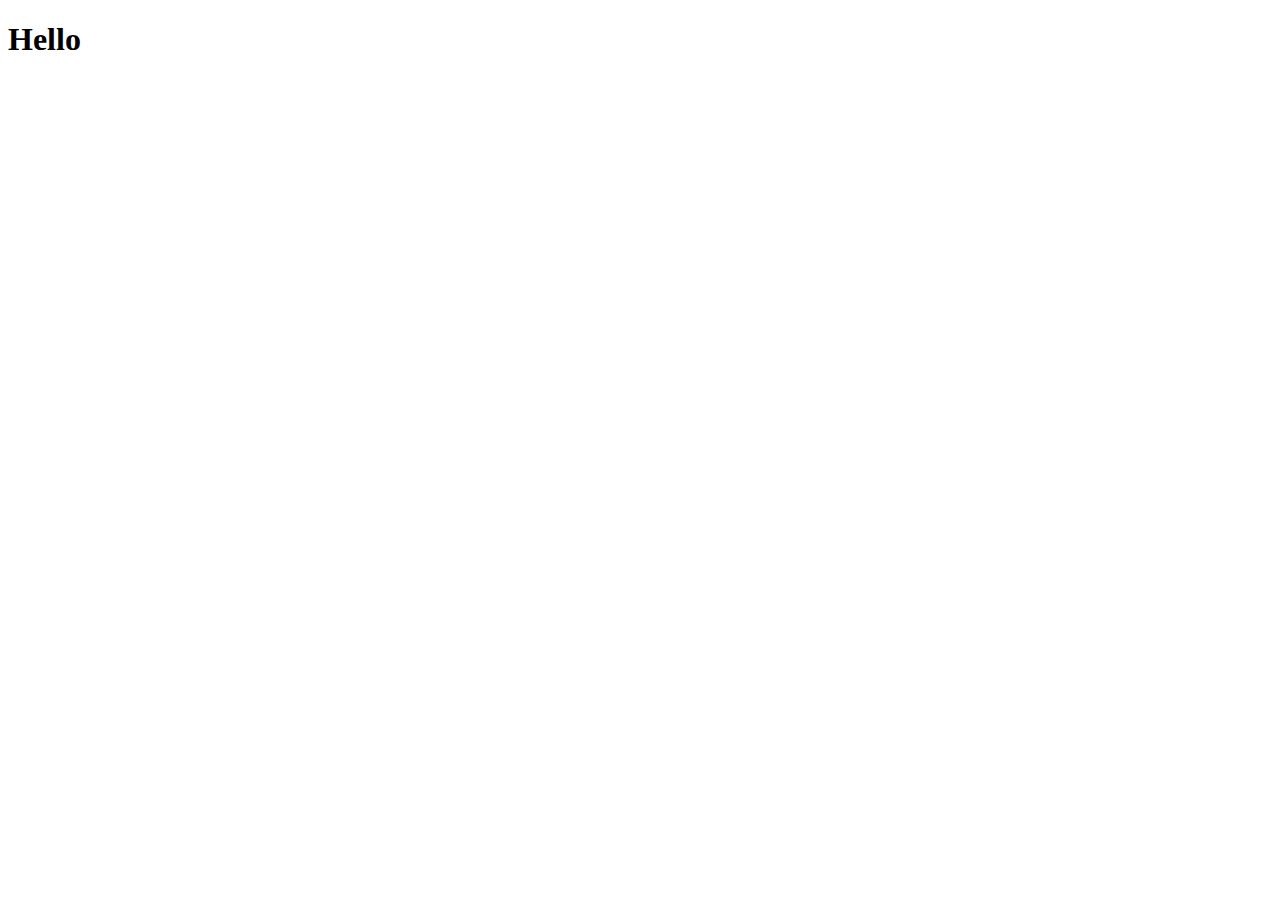
==== index.html @ 33c82769 "Update title" ====
<!DOCTYPE html>
<html lang="en">
<head>
    <meta charset="UTF-8">
    <meta http-equiv="X-UA-Compatible" content="IE=edge">
    <meta name="viewport" content="width=device-width, initial-scale=1.0">
    <title>My website</title>
</head>
<body>
    <h1>Hello</h1>
</body>
</html>
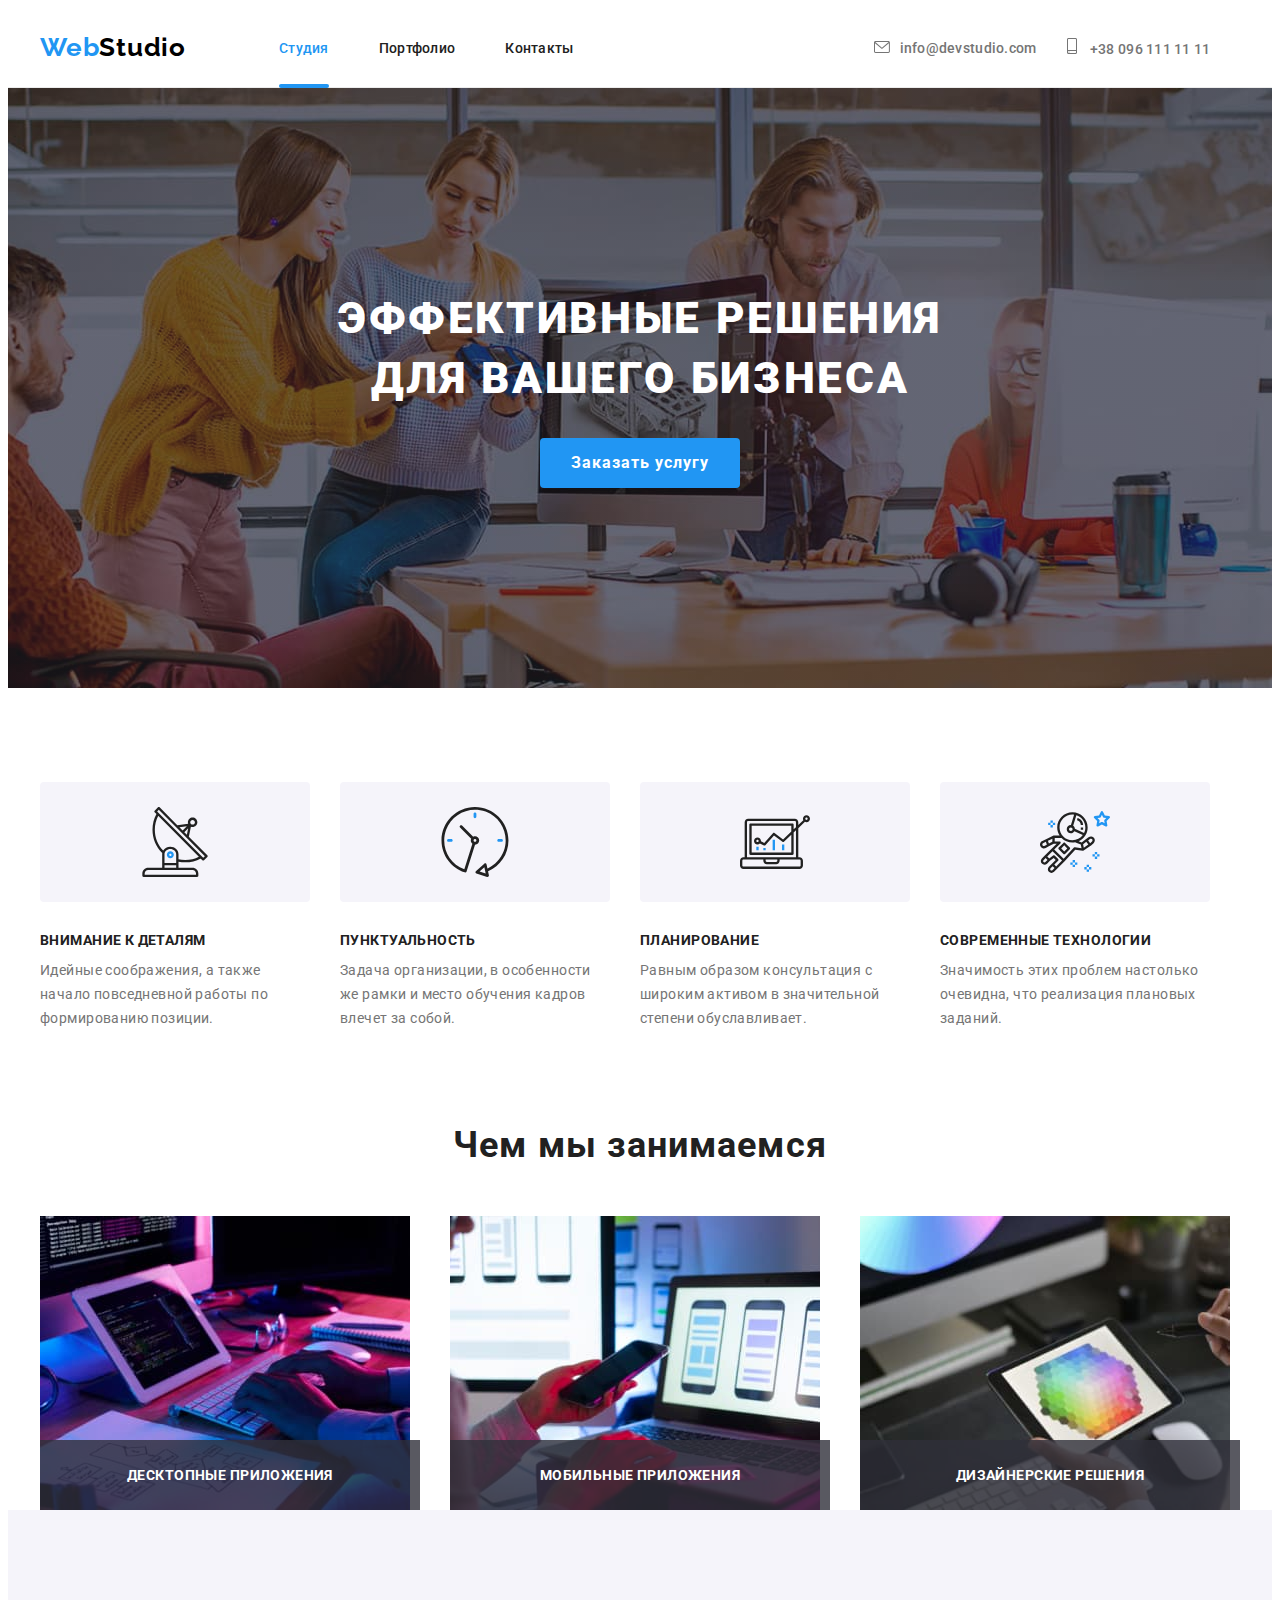
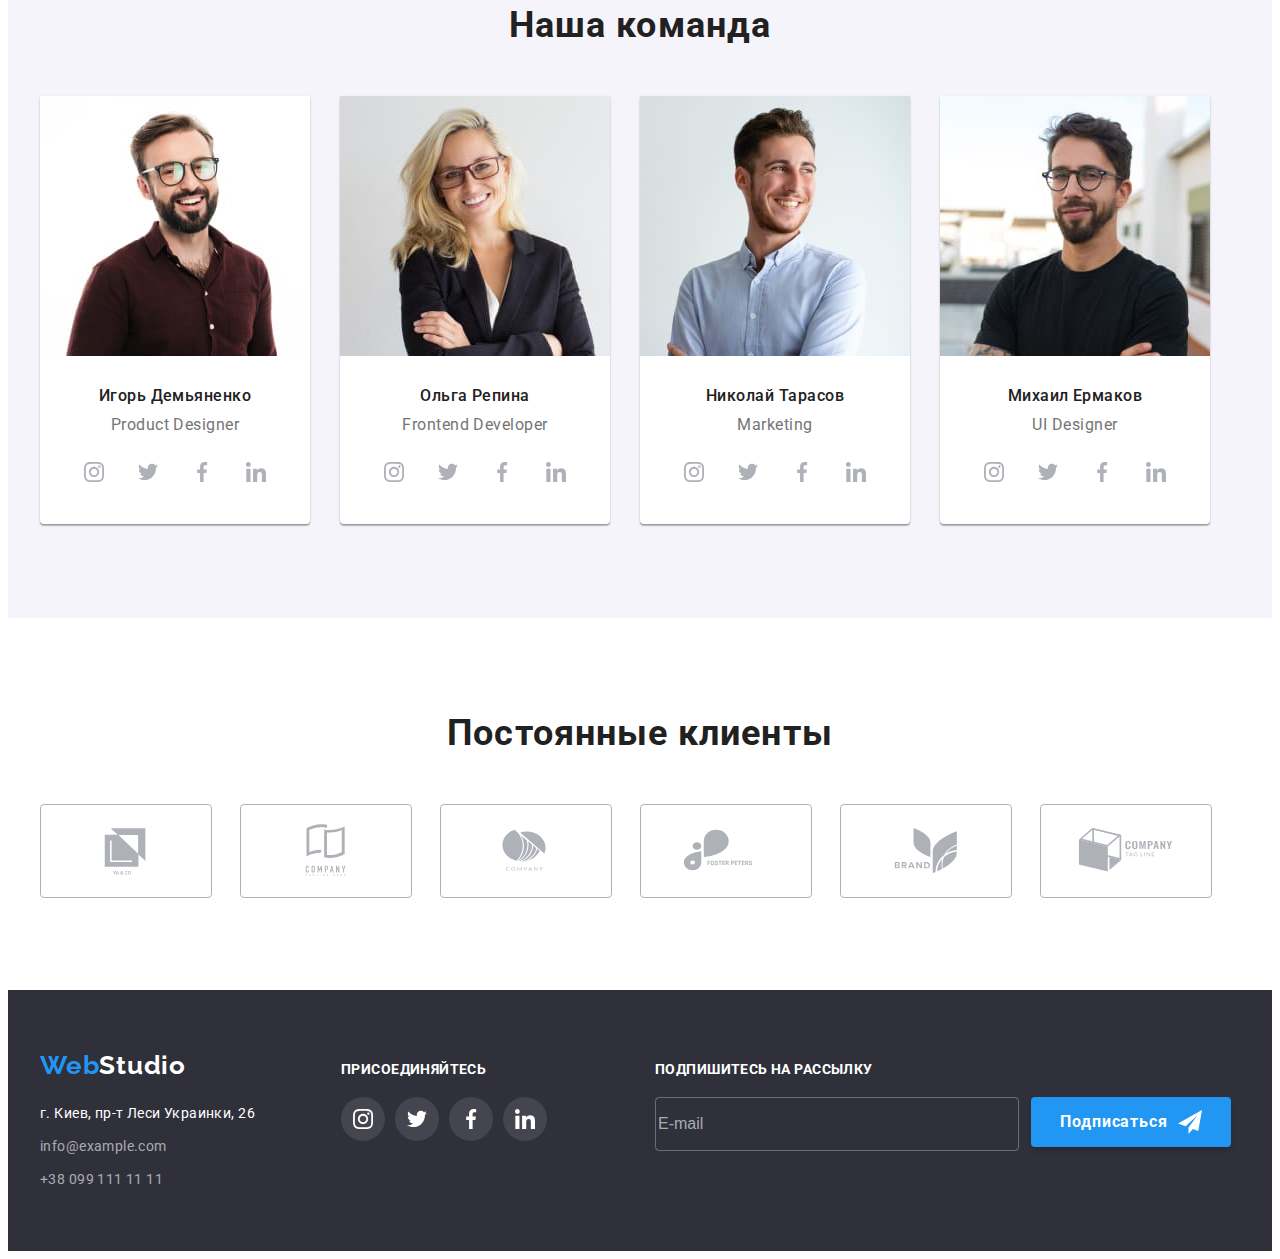
==== commit 86edeae6: "add" ====
--- a/index.html
+++ b/index.html
@@ -1,12 +1,783 @@
 <!DOCTYPE html>
-<html lang="en">
-<head>
-    <meta charset="UTF-8">
-    <meta http-equiv="X-UA-Compatible" content="IE=edge">
-    <meta name="viewport" content="width=device-width, initial-scale=1.0">
-    <title>My website</title>
-</head>
-<body>
-    <h1>Hello</h1>
-</body>
-</html>+<html lang="ru">
+  <head>
+    <meta charset="UTF-8" />
+    <meta http-equiv="X-UA-Compatible" content="IE=edge" />
+    <meta name="viewport" content="width=device-width, initial-scale=1.0" />
+    <title>WebStudio</title>
+    <link
+      rel="stylesheet"
+      href="https://cdnjs.cloudflare.com/ajax/libs/modern-normalize/1.1.0/modern-normalize.min.css"
+      integrity="sha512-wpPYUAdjBVSE4KJnH1VR1HeZfpl1ub8YT/NKx4PuQ5NmX2tKuGu6U/JRp5y+Y8XG2tV+wKQpNHVUX03MfMFn9Q=="
+      crossorigin="anonymous"
+      referrerpolicy="no-referrer"
+    />
+    <link rel="preconnect" href="https://fonts.googleapis.com" />
+    <link rel="preconnect" href="https://fonts.gstatic.com" crossorigin />
+    <link
+      href="https://fonts.googleapis.com/css2?family=Raleway:wght@700&family=Roboto:wght@400;500;700;900&display=swap"
+      rel="stylesheet"
+    />
+
+    <!-- <link rel="stylesheet" href="./css/styles.css" /> -->
+    <link rel="stylesheet" href="./css/main.min.css" />
+  </head>
+  <body>
+    <header class="header">
+      <div class="container container__header">
+        <a href="./index.html" class="logo" lang="en"
+          >Web<span class="logo__dark">Studio</span></a
+        >
+
+        <nav>
+          <ul class="site-nav">
+            <li class="site-nav__item">
+              <a
+                href="./index.html"
+                class="site-nav__link site-nav__link--current"
+                >Студия</a
+              >
+            </li>
+            <li class="site-nav__item">
+              <a href="./portfolio.html" class="site-nav__link">Портфолио</a>
+            </li>
+            <li class="site-nav__item">
+              <a href="" class="site-nav__link">Контакты</a>
+            </li>
+          </ul>
+        </nav>
+        <ul class="connect">
+          <li class="connect__item">
+            <a href="mailto:info@devstudio.com" class="connect__link">
+              <svg class="connect__icon connect__icon--env">
+                <use href="./images/symbol-defs.svg#envelope"></use></svg
+              >info@devstudio.com</a
+            >
+          </li>
+          <li class="connect__item">
+            <a href="tel:+380961111111" class="connect__link">
+              <svg class="connect__icon connect__icon--smart">
+                <use href="./images/symbol-defs.svg#smartphone"></use>
+              </svg>
+              +38 096 111 11 11
+            </a>
+          </li>
+        </ul>
+
+        <button type="button" class="menu-open-btn">
+          <svg
+            class="menu-btn__icon"
+            width="40"
+            height="40"
+            aria-label="Включеник мобильного меню"
+          >
+            <use
+              class="menu-btn__icon--menu"
+              href="./images/symbol-defs.svg#menu_40px"
+            ></use>
+          </svg>
+        </button>
+      </div>
+
+      <div class="mob-menu is-hidden">
+        <div class="container mob-menu-container">
+          <div class="mob-menu-top">
+            <button type="button" class="menu-close-btn">
+              <svg
+                class="menu-btn__icon"
+                width="40"
+                height="40"
+                aria-label="Выключение мобильного меню"
+              >
+                <use
+                  class="menu-btn__icon--close"
+                  href="./images/symbol-defs.svg#close_40px"
+                ></use>
+              </svg>
+            </button>
+            <ul class="mob-menu-list list">
+              <li class="mob-menu__item">
+                <a
+                  href="./index.html"
+                  class="mob-menu__link mob-menu__link--current"
+                  >Студия</a
+                >
+              </li>
+              <li class="mob-menu__item">
+                <a href="./portfolio.html" class="mob-menu__link">Портфолио</a>
+              </li>
+              <li class="mob-menu__item">
+                <a href="" class="mob-menu__link">Контакты</a>
+              </li>
+            </ul>
+          </div>
+          <div class="mob-menu-bottom">
+            <ul class="mob-contact">
+              <li class="mob-contact__item">
+                <a href="tel:+380961111111" class="mob-contact__tel"
+                  >+38 096 111 11 11
+                </a>
+              </li>
+              <li class="mob-contact__item">
+                <a href="mailto:info@devstudio.com" class="mob-contact__mail">
+                  info@devstudio.com
+                </a>
+              </li>
+            </ul>
+            <ul class="mob-soc">
+              <li class="mob-soc__item">
+                <a href="" class="mob-soc__link"> Instagram </a>
+              </li>
+              <li class="mob-soc__item">
+                <a href="" class="mob-soc__link"> Twitter </a>
+              </li>
+              <li class="mob-soc__item">
+                <a href="" class="mob-soc__link"> Facebook </a>
+              </li>
+              <li class="mob-soc__item">
+                <a href="" class="mob-soc__link"> LinkedIn </a>
+              </li>
+            </ul>
+          </div>
+        </div>
+      </div>
+    </header>
+    <main>
+      <section class="hero">
+        <div class="container">
+          <h1 class="hero__title">Эффективные решения для вашего бизнеса</h1>
+          <button type="button" class="btn btn__hero" data-modal-open>
+            Заказать услугу
+          </button>
+        </div>
+      </section>
+      <!-- advantage -->
+      <section class="section">
+        <div class="container">
+          <h2 class="section-title visually-hidden">Наши преимущества</h2>
+          <ul class="advantage-list">
+            <li class="advantage-list__item">
+              <div class="advantage-list__box">
+                <svg class="advantage-list__icon" width="70" height="70">
+                  <use xlink:href="./images/symbol-defs.svg#antenna"></use>
+                </svg>
+              </div>
+              <h3 class="advantage-list__title">Внимание к деталям</h3>
+              <p class="advantage-list__text">
+                Идейные соображения, а также начало повседневной работы по
+                формированию позиции.
+              </p>
+            </li>
+            <li class="advantage-list__item icon-clock">
+              <div class="advantage-list__box">
+                <svg class="advantage-list__icon" width="70" height="70">
+                  <use xlink:href="./images/symbol-defs.svg#clock"></use>
+                </svg>
+              </div>
+              <h3 class="advantage-list__title">Пунктуальность</h3>
+              <p class="advantage-list__text">
+                Задача организации, в особенности же рамки и место обучения
+                кадров влечет за собой.
+              </p>
+            </li>
+            <li class="advantage-list__item icon-diagram">
+              <div class="advantage-list__box">
+                <svg class="advantage-list__icon" width="70" height="70">
+                  <use xlink:href="./images/symbol-defs.svg#diagram"></use>
+                </svg>
+              </div>
+              <h3 class="advantage-list__title">Планирование</h3>
+              <p class="advantage-list__text">
+                Равным образом консультация с широким активом в значительной
+                степени обуславливает.
+              </p>
+            </li>
+            <li class="advantage-list__item icon-astronaut">
+              <div class="advantage-list__box">
+                <svg class="advantage-list__icon" width="70" height="70">
+                  <use xlink:href="./images/symbol-defs.svg#astronaut"></use>
+                </svg>
+              </div>
+              <h3 class="advantage-list__title">Современные технологии</h3>
+              <p class="advantage-list__text">
+                Значимость этих проблем настолько очевидна, что реализация
+                плановых заданий.
+              </p>
+            </li>
+          </ul>
+        </div>
+      </section>
+      <!-- development -->
+      <section class="section section--no-padding">
+        <div class="container">
+          <h2 class="section-title">Чем мы занимаемся</h2>
+          <ul class="development-list">
+            <li class="development-list__item">
+              <picture>
+                <source
+                  srcset="./images/box_1.jpg 1x, ./images/box_1_2x.jpg 2x"
+                  media="(min-width: 1200px)"
+                />
+
+                <img src="./images/box_1.jpg" alt="Разработки для планшета" />
+              </picture>
+
+              <div class="development__box">
+                <p class="development__text">Десктопные приложения</p>
+              </div>
+            </li>
+            <li class="development-list__item">
+              <div class="dev-item-container">
+                <picture>
+                  <source
+                    srcset="./images/box_2.jpg 1x, ./images/box_2_2x.jpg 2x"
+                    media="(min-width: 1200px)"
+                  />
+
+                  <img
+                    src="./images/box_2.jpg"
+                    alt="Разработки для мобильного телефона"
+                  />
+                </picture>
+
+                <div class="development__box">
+                  <p class="development__text">Мобильные приложения</p>
+                </div>
+              </div>
+            </li>
+            <li class="development-list__item">
+              <div class="dev-item-container">
+                <picture>
+                  <source
+                    srcset="./images/box_3.jpg 1x, ./images/box_3_2x.jpg 2x"
+                    media="(min-width: 1200px)"
+                  />
+
+                  <img src="./images/box_3.jpg" alt="Настройка гаджетов" />
+                </picture>
+
+                <div class="development__box">
+                  <p class="development__text">Дизайнерские решения</p>
+                </div>
+              </div>
+            </li>
+          </ul>
+        </div>
+      </section>
+      <!-- team -->
+      <section class="section section--other-background">
+        <div class="container">
+          <h2 class="section-title">Наша команда</h2>
+          <ul class="team">
+            <li class="team__item">
+              <picture>
+                <source
+                  srcset="
+                    ./images/img_demianenko_270_260.jpg    1x,
+                    ./images/img_demianenko_270_260_2x.jpg 2x
+                  "
+                  media="(min-width: 1200px)"
+                />
+                <source
+                  srcset="
+                    ./images/img_demianenko_354_374.jpg    1x,
+                    ./images/img_demianenko_354_374_2x.jpg 2x
+                  "
+                  media="(min-width: 768px)"
+                />
+                <source
+                  srcset="
+                    ./images/img_demianenko_450_460.jpg    1x,
+                    ./images/img_demianenko_450_460_2x.jpg 2x
+                  "
+                  media="(min-width: 320px)"
+                />
+                <img
+                  srcset="
+                    ./images/img_demianenko_450_460.jpg 450w,
+                    ./images/img_demianenko_354_374.jpg 354w,
+                    ./images/img_demianenko_270_260.jpg 270w
+                  "
+                  src="./images/img_demianenko_450_460.jpg"
+                  alt="Фото Игоря Демьяненко"
+                  sizes="(min-width: 1200px) 25vw, (min-width: 768px) 50vw, 100vw"
+                />
+              </picture>
+
+              <div class="team__card">
+                <h3 class="team__title">Игорь Демьяненко</h3>
+                <p class="team__text" lang="en">Product Designer</p>
+                <ul class="social">
+                  <li class="social__item">
+                    <a href="" class="social__link">
+                      <svg class="social__icon" width="20" height="20">
+                        <use href="./images/symbol-defs.svg#instagram"></use>
+                      </svg>
+                    </a>
+                  </li>
+                  <li class="social__item">
+                    <a href="" class="social__link">
+                      <svg class="social__icon" width="20" height="20">
+                        <use href="./images/symbol-defs.svg#twitter"></use>
+                      </svg>
+                    </a>
+                  </li>
+                  <li class="social__item">
+                    <a href="" class="social__link">
+                      <svg class="social__icon" width="20" height="20">
+                        <use href="./images/symbol-defs.svg#facebook"></use>
+                      </svg>
+                    </a>
+                  </li>
+                  <li class="social__item">
+                    <a href="" class="social__link">
+                      <svg class="social__icon" width="20" height="20">
+                        <use href="./images/symbol-defs.svg#linkedin"></use>
+                      </svg>
+                    </a>
+                  </li>
+                </ul>
+              </div>
+            </li>
+            <li class="team__item">
+              <picture>
+                <source
+                  srcset="
+                    ./images/img_repina_270_260.jpg    1x,
+                    ./images/img_repina_270_260_2x.jpg 2x
+                  "
+                  media="(min-width: 1200px)"
+                />
+                <source
+                  srcset="
+                    ./images/img_repina_354_374.jpg    1x,
+                    ./images/img_repina_354_374_2x.jpg 2x
+                  "
+                  media="(min-width: 768px)"
+                />
+                <source
+                  srcset="
+                    ./images/img_repina_450_460.jpg    1x,
+                    ./images/img_repina_450_460_2x.jpg 2x
+                  "
+                  media="(min-width: 320px)"
+                />
+                <img
+                  srcset="
+                    ./images/img_repina_450_460.jpg 450w,
+                    ./images/img_repina_354_374.jpg 354w,
+                    ./images/img_repina_270_260.jpg 270w
+                  "
+                  src="./images/img_repina_450_460.jpg"
+                  alt="Фото Ольги Репиной"
+                  sizes="(min-width: 1200px) 25vw, (min-width: 768px) 50vw, 100vw"
+                />
+              </picture>
+
+              <div class="team__card">
+                <h3 class="team__title">Ольга Репина</h3>
+                <p class="team__text" lang="en">Frontend Developer</p>
+                <ul class="social">
+                  <li class="social__item">
+                    <a href="" class="social__link">
+                      <svg class="social__icon" width="20" height="20">
+                        <use href="./images/symbol-defs.svg#instagram"></use>
+                      </svg>
+                    </a>
+                  </li>
+                  <li class="social__item">
+                    <a href="" class="social__link">
+                      <svg class="social__icon" width="20" height="20">
+                        <use href="./images/symbol-defs.svg#twitter"></use>
+                      </svg>
+                    </a>
+                  </li>
+                  <li class="social__item">
+                    <a href="" class="social__link">
+                      <svg class="social__icon" width="20" height="20">
+                        <use href="./images/symbol-defs.svg#facebook"></use>
+                      </svg>
+                    </a>
+                  </li>
+                  <li class="social__item">
+                    <a href="" class="social__link">
+                      <svg class="social__icon" width="20" height="20">
+                        <use href="./images/symbol-defs.svg#linkedin"></use>
+                      </svg>
+                    </a>
+                  </li>
+                </ul>
+              </div>
+            </li>
+            <li class="team__item">
+              <picture>
+                <source
+                  srcset="
+                    ./images/img_tarasov_270_260.jpg    1x,
+                    ./images/img_tarasov_270_260_2x.jpg 2x
+                  "
+                  media="(min-width: 1200px)"
+                />
+                <source
+                  srcset="
+                    ./images/img_tarasov_354_374.jpg    1x,
+                    ./images/img_tarasov_354_374_2x.jpg 2x
+                  "
+                  media="(min-width: 768px)"
+                />
+                <source
+                  srcset="
+                    ./images/img_tarasov_450_460.jpg    1x,
+                    ./images/img_tarasov_450_460_2x.jpg 2x
+                  "
+                  media="(min-width: 320px)"
+                />
+                <img
+                  srcset="
+                    ./images/img_tarasov_450_460.jpg 450w,
+                    ./images/img_tarasov_354_374.jpg 354w,
+                    ./images/img_tarasov_270_260.jpg 270w
+                  "
+                  src="./images/img_tarasov_450_460.jpg"
+                  alt="Фото Николая Тарасова"
+                  sizes="(min-width: 1200px) 25vw, (min-width: 768px) 50vw, 100vw"
+                />
+              </picture>
+
+              <div class="team__card">
+                <h3 class="team__title">Николай Тарасов</h3>
+                <p class="team__text" lang="en">Marketing</p>
+                <ul class="social">
+                  <li class="social__item">
+                    <a href="" class="social__link">
+                      <svg class="social__icon" width="20" height="20">
+                        <use href="./images/symbol-defs.svg#instagram"></use>
+                      </svg>
+                    </a>
+                  </li>
+                  <li class="social__item">
+                    <a href="" class="social__link">
+                      <svg class="social__icon" width="20" height="20">
+                        <use href="./images/symbol-defs.svg#twitter"></use>
+                      </svg>
+                    </a>
+                  </li>
+                  <li class="social__item">
+                    <a href="" class="social__link">
+                      <svg class="social__icon" width="20" height="20">
+                        <use href="./images/symbol-defs.svg#facebook"></use>
+                      </svg>
+                    </a>
+                  </li>
+                  <li class="social__item">
+                    <a href="" class="social__link">
+                      <svg class="social__icon" width="20" height="20">
+                        <use href="./images/symbol-defs.svg#linkedin"></use>
+                      </svg>
+                    </a>
+                  </li>
+                </ul>
+              </div>
+            </li>
+            <li class="team__item">
+              <picture>
+                <source
+                  srcset="
+                    ./images/img_ermakov_270_260.jpg    1x,
+                    ./images/img_ermakov_270_260_2x.jpg 2x
+                  "
+                  media="(min-width: 1200px)"
+                />
+                <source
+                  srcset="
+                    ./images/img_ermakov_354_374.jpg    1x,
+                    ./images/img_ermakov_354_374_2x.jpg 2x
+                  "
+                  media="(min-width: 768px)"
+                />
+                <source
+                  srcset="
+                    ./images/img_ermakov_450_460.jpg    1x,
+                    ./images/img_ermakov_450_460_2x.jpg 2x
+                  "
+                  media="(min-width: 320px)"
+                />
+                <img
+                  srcset="
+                    ./images/img_ermakov_450_460.jpg 450w,
+                    ./images/img_ermakov_354_374.jpg 354w,
+                    ./images/img_ermakov_270_260.jpg 270w
+                  "
+                  src="./images/img_ermakov_450_460.jpg"
+                  alt="Фото Михаила Ермакова"
+                  sizes="(min-width: 1200px) 25vw, (min-width: 768px) 50vw, 100vw"
+                />
+              </picture>
+
+              <div class="team__card">
+                <h3 class="team__title">Михаил Ермаков</h3>
+                <p class="team__text" lang="en">UI Designer</p>
+                <ul class="social">
+                  <li class="social__item">
+                    <a href="" class="social__link">
+                      <svg class="social__icon" width="20" height="20">
+                        <use href="./images/symbol-defs.svg#instagram"></use>
+                      </svg>
+                    </a>
+                  </li>
+                  <li class="social__item">
+                    <a href="" class="social__link">
+                      <svg class="social__icon" width="20" height="20">
+                        <use href="./images/symbol-defs.svg#twitter"></use>
+                      </svg>
+                    </a>
+                  </li>
+                  <li class="social__item">
+                    <a href="" class="social__link">
+                      <svg class="social__icon" width="20" height="20">
+                        <use href="./images/symbol-defs.svg#facebook"></use>
+                      </svg>
+                    </a>
+                  </li>
+                  <li class="social__item">
+                    <a href="" class="social__link">
+                      <svg class="social__icon" width="20" height="20">
+                        <use href="./images/symbol-defs.svg#linkedin"></use>
+                      </svg>
+                    </a>
+                  </li>
+                </ul>
+              </div>
+            </li>
+          </ul>
+        </div>
+      </section>
+      <!-- client -->
+      <section class="section">
+        <div class="container">
+          <h2 class="section-title">Постоянные клиенты</h2>
+          <ul class="client">
+            <li class="client__item">
+              <a href="" class="client__link">
+                <svg class="client__icon" width="106" height="60">
+                  <use href="./images/symbol-defs.svg#Logo-1"></use>
+                </svg>
+              </a>
+            </li>
+            <li class="client__item">
+              <a href="" class="client__link">
+                <svg class="client__icon" width="106" height="60">
+                  <use href="./images/symbol-defs.svg#Logo-2"></use>
+                </svg>
+              </a>
+            </li>
+            <li class="client__item">
+              <a href="" class="client__link">
+                <svg class="client__icon" width="106" height="60">
+                  <use href="./images/symbol-defs.svg#Logo-3"></use>
+                </svg>
+              </a>
+            </li>
+            <li class="client__item">
+              <a href="" class="client__link">
+                <svg class="client__icon" width="106" height="60">
+                  <use href="./images/symbol-defs.svg#Logo-4"></use>
+                </svg>
+              </a>
+            </li>
+            <li class="client__item">
+              <a href="" class="client__link">
+                <svg class="client__icon" width="106" height="60">
+                  <use href="./images/symbol-defs.svg#Logo-5"></use>
+                </svg>
+              </a>
+            </li>
+            <li class="client__item">
+              <a href="" class="client__link">
+                <svg class="client__icon" width="106" height="60">
+                  <use href="./images/symbol-defs.svg#Logo-6"></use>
+                </svg>
+              </a>
+            </li>
+          </ul>
+        </div>
+      </section>
+    </main>
+
+    <!--  -->
+    <footer class="footer">
+      <div class="container container--flex">
+        <div class="container__item container-logoadd">
+          <a href="./index.html" class="logo" lang="en"
+            >Web<span class="logo__light">Studio</span>
+          </a>
+          <address class="container-address">
+            <ul class="footer-address list">
+              <li class="footer-address__item">
+                <a
+                  href="https://goo.gl/maps/Y3qcfdr68zk5Risw8"
+                  target="_blank"
+                  rel="noopener noreferrer nofollow"
+                  class="footer-link footer-link--address"
+                  >г. Киев, пр-т Леси Украинки, 26</a
+                >
+              </li>
+              <li class="footer-address__item">
+                <a
+                  href="mailto:info@example.com"
+                  class="footer-link footer-link--mail"
+                  >info@example.com</a
+                >
+              </li>
+              <li class="footer-address__item">
+                <a href="tel:+380991111111" class="footer-link footer-link--tel"
+                  >+38 099 111 11 11</a
+                >
+              </li>
+            </ul>
+          </address>
+        </div>
+        <div class="container__item container-links">
+          <p class="footer-cont-text">Присоединяйтесь</p>
+
+          <ul class="footer-icon list">
+            <li class="footer-icon__item">
+              <a href="" class="footer-icon-link">
+                <svg class="footer-icon-icon" width="20" height="20">
+                  <use href="./images/symbol-defs.svg#instagram"></use>
+                </svg>
+              </a>
+            </li>
+            <li class="footer-icon__item">
+              <a href="" class="footer-icon-link">
+                <svg class="footer-icon-icon" width="20" height="20">
+                  <use href="./images/symbol-defs.svg#twitter"></use>
+                </svg>
+              </a>
+            </li>
+            <li class="footer-icon__item">
+              <a href="" class="footer-icon-link">
+                <svg class="footer-icon-icon" width="20" height="20">
+                  <use href="./images/symbol-defs.svg#facebook"></use>
+                </svg>
+              </a>
+            </li>
+            <li class="footer-icon__item">
+              <a href="" class="footer-icon-link">
+                <svg class="footer-icon-icon" width="20" height="20">
+                  <use href="./images/symbol-defs.svg#linkedin"></use>
+                </svg>
+              </a>
+            </li>
+          </ul>
+        </div>
+
+        <div class="container__item container-email">
+          <p class="footer-cont-text">Подпишитесь на рассылку</p>
+          <form class="form-input">
+            <label for="item-mail"> </label>
+            <input
+              type="email"
+              class="form-input__item"
+              name="item-mail"
+              id="item-mail"
+              placeholder="E-mail"
+            />
+            <button type="submit" class="btn form-input__btn">
+              Подписаться
+              <svg class="icon-send" width="24" height="24">
+                <use href="./images/symbol-defs.svg#icon-send"></use>
+              </svg>
+            </button>
+          </form>
+        </div>
+      </div>
+    </footer>
+    <!--  modal  -->
+    <div class="backdrop is-hidden" data-modal>
+      <div class="modal">
+        <button type="button" class="modal-close-btn" data-modal-close>
+          <svg class="close-icon" width="18" height="18">
+            <use href="./images/symbol-defs.svg#close-black-18dp"></use>
+          </svg>
+        </button>
+        <p class="modal-title">Оставьте свои данные, мы вам перезвоним</p>
+        <form class="modal-form">
+          <label class="modal-label"
+            >Имя
+            <span class="modal-label__field">
+              <input
+                type="text"
+                class="modal-label__block modal-label__block--input"
+                name="user-name"
+                placeholder="John Dou"
+                required
+              />
+              <svg class="modal-icon" width="18" height="18">
+                <use href="./images/symbol-defs.svg#person-black-18dp"></use>
+              </svg>
+            </span>
+          </label>
+          <label class="modal-label"
+            >Телефон
+            <span class="modal-label__field">
+              <input
+                type="tel"
+                class="modal-label__block modal-label__block--input"
+                name="user-tel"
+                placeholder="+380"
+                required
+              />
+              <svg class="modal-icon" width="18" height="18">
+                <use href="./images/symbol-defs.svg#phone-black-18dp"></use>
+              </svg>
+            </span>
+          </label>
+          <label class="modal-label"
+            >Почта
+            <span class="modal-label__field">
+              <input
+                type="email"
+                class="modal-label__block modal-label__block--input"
+                name="user-mail"
+                placeholder="mail@mail.mail"
+              />
+              <svg class="modal-icon" width="18" height="18">
+                <use href="./images/symbol-defs.svg#email-black-18dp"></use>
+              </svg>
+            </span>
+          </label>
+          <label class="modal-label modal-label--end"
+            >Комментарий
+            <textarea
+              class="modal-label__block modal-label__block--text"
+              name="user-text"
+              placeholder="Введите текст"
+            ></textarea>
+          </label>
+
+          <div class="chek-field">
+            <input
+              type="checkbox"
+              class="modal-chek visually-hidden"
+              name="user-chek"
+              id="user-chek"
+            />
+            <span class="modal-chek-span">
+              <svg class="modal-chek-icon" width="16" height="15">
+                <use href="./images/symbol-defs.svg#icon_check-vector"></use>
+              </svg>
+            </span>
+            <label for="user-chek" class="modal-chek-text">
+              Соглашаюсь с рассылкой и принимаю
+              <span class="chek-label-span">&nbsp;Условия договора&nbsp;</span>
+            </label>
+          </div>
+          <button type="submit" class="btn btn--submit">Отправить</button>
+        </form>
+      </div>
+    </div>
+    <script src="./js/modal.js"></script>
+    <script src="./js/menu.js"></script>
+  </body>
+</html>
--- a/css/styles.css
+++ b/css/styles.css
@@ -0,0 +1,26 @@
+/* ---Header--------------- */
+/* --- hero ------------------ */
+/* --- advantage ----------- */
+/* --- development ------------------------- */
+/* --- team -------------------------- */
+
+/* client */
+/* footer */
+/* --- portfolio-page ---------------- */
+
+/* project */
+
+/* modal-form */
+
+/* .modal-chek-text::before {
+  content: '';
+  width: 16px;
+  height: 15px;
+  border: 2px solid #000000;
+  border-radius: 2px;
+  margin-right: 8px;
+}
+.modal-chek:checked + .modal-chek-text::before {
+  background-image: url(../images/icon\ check.png);
+  border: none;
+} */
--- a/css/main.min.css
+++ b/css/main.min.css
@@ -0,0 +1,2 @@
+:root{--prim-text-color: #757575;--title-text-color: #212121;--accent-color: #2196f3;--prim-backg-color: #ffffff;--light-backg-color: #f5f4fa;--dark-backg-color: #2f303a}body.modal-open{overflow:hidden}p,h1,h2,h3,h4,h5,h6{margin:0}ul{margin:0;padding:0}body{font-family:'Roboto', sans-serif;color:var(--prim-text-color);background-color:var(--prim-backg-color)}button{cursor:pointer}img{display:block;max-width:100%;height:auto}a{text-decoration:none}ul{list-style:none}.visually-hidden{position:absolute;white-space:nowrap;width:1px;height:1px;overflow:hidden;border:0;padding:0;clip:rect(0 0 0 0);clip-path:inset(50%);margin:-1px}.development__box,.social__link,.client__link,.footer-icon-link{display:flex;align-items:center}.container{width:100%;padding-left:15px;padding-right:15px;margin:0 auto}@media screen and (min-width: 480px){.container{width:480px}}@media screen and (min-width: 768px){.container{width:768px}}@media screen and (min-width: 1200px){.container{width:1200px}}.section{padding-top:60px;padding-bottom:60px}@media screen and (min-width: 1200px){.section{padding-top:94px;padding-bottom:94px}}.section-title{text-align:center;color:var(--title-text-color);margin-bottom:30px}@media screen and (min-width: 480px){.section-title{font-weight:700;font-size:28px;line-height:1.17857;letter-spacing:.03em}}@media screen and (min-width: 1200px){.section-title{margin-bottom:50px;font-size:36px;line-height:1.16667;letter-spacing:.03em}}.logo{font-family:Raleway, sans-serif;font-weight:700;font-size:24px;line-height:1.16667;letter-spacing:.03em;color:var(--accent-color);transition:color 300ms cubic-bezier(0.4, 0, 0.2, 1)}@media screen and (min-width: 1200px){.logo{font-weight:700;font-size:26px;line-height:1.19231;letter-spacing:.03em}}.logo:hover .logo__dark,.logo:focus .logo__dark,.logo:hover .logo__light,.logo:focus .logo__light{color:var(--accent-color)}.logo__dark{font-family:Raleway, sans-serif;color:#000000}.logo__light{font-family:Raleway, sans-serif;color:#ffffff}.btn{font-family:inherit;cursor:pointer;width:200px;height:50px;font-weight:700;font-size:16px;line-height:1.875;letter-spacing:.06em;display:flex;align-items:center;justify-content:center;text-align:center;white-space:nowrap;color:#ffffff;background-color:var(--accent-color);border:transparent;border-radius:4px;box-shadow:0px 4px 4px rgba(0,0,0,0.15);transition:background-color 300ms cubic-bezier(0.4, 0, 0.2, 1)}.btn:hover,.btn:focus{background-color:#188ce8}.header{padding-top:16px;padding-bottom:16px;border-bottom:1px solid #ececec}@media screen and (min-width: 768px){.header{padding-top:26px;padding-bottom:26px}}@media screen and (min-width: 1200px){.header{padding-top:24px;padding-bottom:24px}}.container__header{position:relative;display:flex;align-items:center;justify-content:space-between}.menu-open-btn{display:inline-flex;margin:0;padding:0;border:none;background-color:transparent}.menu-open-btn:hover,.menu-open-btn:focus{fill:var(--accent-color)}@media screen and (min-width: 768px){.menu-open-btn{display:none}}.site-nav{font-weight:500;font-size:14px;line-height:1.14286;letter-spacing:.02em;display:none}@media screen and (min-width: 768px){.site-nav{display:contents;margin-left:88px;display:flex}}@media screen and (min-width: 1200px){.site-nav{margin-left:93px}}.site-nav__item{position:relative}.site-nav__item+.site-nav__item{margin-left:50px}.site-nav__link{color:var(--title-text-color);transition:color 300ms cubic-bezier(0.4, 0, 0.2, 1)}.site-nav__link:hover,.site-nav__link:focus{color:var(--accent-color)}.site-nav__link--current{color:var(--accent-color)}.site-nav__link--current::after{content:'';width:100%;height:4px;background:#2196f3;border-radius:2px;position:absolute;left:0;top:44px}.connect{font-weight:500;font-size:12px;line-height:1.16667;letter-spacing:.02em;display:none}@media screen and (min-width: 768px){.connect{display:contents;margin-right:auto;display:flex;flex-wrap:wrap;width:100%;margin-right:auto;margin-left:84px}.connect__item:not(:last-child){margin-bottom:10px}.connect__link{color:var(--prim-text-color);transition:color 300ms cubic-bezier(0.4, 0, 0.2, 1)}.connect__link:hover,.connect__link:focus{color:var(--accent-color)}.connect__icon{fill:currentColor}}@media screen and (min-width: 768px) and (min-width: 768px){.connect__icon{margin-right:8px}}@media screen and (min-width: 768px) and (min-width: 1200px){.connect__icon{margin-right:10px}}@media screen and (min-width: 768px) and (min-width: 768px){.connect__icon--env{width:14px;height:10px}}@media screen and (min-width: 768px) and (min-width: 1200px){.connect__icon--env{width:16px;height:12px}}@media screen and (min-width: 768px) and (min-width: 768px){.connect__icon--smart{width:10px;height:14px}}@media screen and (min-width: 768px) and (min-width: 1200px){.connect__icon--smart{width:10px;height:16px}}@media screen and (min-width: 1200px){.connect{font-weight:500;font-size:14px;line-height:1.14286;letter-spacing:.02em;margin-left:300px;flex-direction:row;align-items:center}.connect__item:not(:last-child){margin-bottom:0px}.connect__item+.connect__item{margin-left:30px}}.mob-menu{position:fixed;z-index:1;background-color:#ffffff;width:100%;height:100%;top:0;left:0;padding-top:48px;padding-bottom:48px;padding-left:40px;padding-right:40px;font-style:normal;font-weight:500}.mob-menu-container{height:100%;display:flex;flex-direction:column;justify-content:space-between}.menu-close-btn{margin:0;padding:0;border:none;background-color:transparent;position:absolute;top:10px;right:15px}.menu-close-btn:hover,.menu-close-btn:focus{fill:var(--accent-color)}.mob-menu__item:not(:last-child){margin-bottom:32px}.mob-menu__link{font-size:40px;line-height:47px;letter-spacing:0.02em;color:#212121}.mob-menu__link--current{color:var(--accent-color)}.mob-menu__link:hover,.mob-menu__link:focus{color:#2196f3}.mob-contact{display:block}.mob-contact__item:not(:last-child){margin-bottom:32px}.mob-soc__item{margin-top:32px}.mob-contact__tel{font-size:34px;line-height:40px;letter-spacing:0.02em;color:#2196f3}.mob-contact__tel:hover,.mob-contact__tel:focus{color:#188ce8}.mob-contact__mail{font-size:24px;line-height:28px;letter-spacing:0.02em;color:#757575}.mob-contact__mail:hover,.mob-contact__mail:focus{color:#188ce8}.mob-soc{margin-top:64px;display:flex;flex-wrap:wrap}.mob-soc__link{font-size:18px;line-height:22px;letter-spacing:0.02em;color:#2196f3}.mob-soc__item:not(:last-child){margin-right:10px;padding-right:10px;border-right:1px solid rgba(33,33,33,0.2)}.hero{background-color:var(--dark-backg-color);padding:118px 0;margin-left:auto;margin-right:auto;background-image:linear-gradient(to right, rgba(47,48,58,0.4), rgba(47,48,58,0.4)),url("../images/hero-480_400.jpg");background-repeat:no-repeat;background-position:center;background-size:cover}@media (min-device-pixel-ratio: 2), (min-resolution: 192dpi), (min-resolution: 2dppx){.hero{background-image:linear-gradient(to right, rgba(47,48,58,0.4), rgba(47,48,58,0.4)),url("../images/hero-480_400_2x.jpg")}}@media screen and (min-width: 768px){.hero{background-image:linear-gradient(to right, rgba(47,48,58,0.4), rgba(47,48,58,0.4)),url("../images/hero-768_400.jpg")}}@media screen and (min-width: 768px) and (min-device-pixel-ratio: 2), screen and (min-width: 768px) and (min-resolution: 192dpi), screen and (min-width: 768px) and (min-resolution: 2dppx){.hero{background-image:linear-gradient(to right, rgba(47,48,58,0.4), rgba(47,48,58,0.4)),url("../images/hero-768_400_2x.jpg")}}@media screen and (min-width: 1200px){.hero{max-width:1600px;padding:200px 0;margin-left:auto;margin-right:auto;background-image:linear-gradient(to right, rgba(47,48,58,0.4), rgba(47,48,58,0.4)),url("../images/hero-1600_600.jpg")}}@media screen and (min-width: 1200px) and (min-device-pixel-ratio: 2), screen and (min-width: 1200px) and (min-resolution: 192dpi), screen and (min-width: 1200px) and (min-resolution: 2dppx){.hero{background-image:linear-gradient(to right, rgba(47,48,58,0.4), rgba(47,48,58,0.4)),url("../images/hero-1600_600_2x.jpg")}}.hero__title{font-weight:900;font-size:26px;line-height:1.61538;letter-spacing:.06em;max-width:360px;text-align:center;text-transform:uppercase;color:#ffffff;margin-bottom:30px;margin-left:auto;margin-right:auto}@media screen and (min-width: 1200px){.hero__title{max-width:696px;font-weight:900;font-size:44px;line-height:1.36364;letter-spacing:.06em}}.btn__hero{padding:10px 32px;margin-left:auto;margin-right:auto}.advantage-list{max-width:480px;margin-bottom:-30px}@media screen and (min-width: 768px){.advantage-list{max-width:768px;display:flex;flex-wrap:wrap;margin-left:-30px}}@media screen and (min-width: 1200px){.advantage-list{max-width:1200px}}.advantage-list__item{margin-bottom:30px}@media screen and (min-width: 768px){.advantage-list__item{width:calc(100% / 2 - 30px);margin-left:30px}}@media screen and (min-width: 1200px){.advantage-list__item{width:calc(100% / 4 - 30px)}}.advantage-list__box{display:flex;height:120px;margin-bottom:30px;align-items:center;justify-content:center;background:var(--light-backg-color);border-radius:4px}.advantage-list__title{font-weight:700;font-size:14px;line-height:1.14286;letter-spacing:.03em;text-transform:uppercase;color:var(--title-text-color);margin-bottom:10px;text-align:center}@media screen and (min-width: 768px){.advantage-list__title{text-align:start}}.advantage-list__text{font-size:14px;line-height:1.71429;letter-spacing:.03em;max-width:450px}@media screen and (min-width: 768px){.advantage-list__text{max-width:354px}}@media screen and (min-width: 1200px){.advantage-list__text{max-width:270px}}.section--no-padding{display:none}@media screen and (min-width: 1200px){.section--no-padding{display:contents;padding-top:0}}.development-list{display:flex;margin-left:-30px}.development-list__item{position:relative;width:calc(100% / 3 - 30px);margin-left:30px}.development__box{position:absolute;justify-content:center;width:100%;height:70px;background:rgba(47,48,58,0.8);bottom:0px}.development__text{font-weight:700;font-size:14px;line-height:1.14286;letter-spacing:.03em;text-transform:uppercase;color:#ffffff}.section--other-background{background-color:var(--light-backg-color)}.team{max-width:480px;margin-bottom:-30px}@media screen and (min-width: 768px){.team{max-width:768px;display:flex;flex-wrap:wrap;margin-left:-30px}}@media screen and (min-width: 1200px){.team{max-width:1200px}}.team__item{margin-bottom:30px;background:#ffffff;box-shadow:0px 1px 3px rgba(0,0,0,0.12),0px 1px 1px rgba(0,0,0,0.14),0px 2px 1px rgba(0,0,0,0.2);border-radius:0px 0px 4px 4px}@media screen and (min-width: 768px){.team__item{width:calc(100% / 2 - 30px);margin-left:30px}}@media screen and (min-width: 1200px){.team__item{width:calc(100% / 4 - 30px)}}.team__card{padding:30px 0}.team__title{font-weight:500;font-size:16px;line-height:1.1875;letter-spacing:.03em;text-align:center;color:var(--title-text-color);margin-bottom:10px}.team__text{font-size:16px;line-height:1.1875;letter-spacing:.03em;text-align:center;margin-bottom:16px}.social{display:flex;justify-content:center}.social__item{width:44px;height:44px}.social__item+.social__item{margin-left:10px}.social__link{justify-content:center;width:100%;height:100%;border-radius:50%;color:#afb1b8;background-color:var(--prim-backg-color);transition-property:background-color, color;transition-duration:250ms;transition-timing-function:cubic-bezier(0.4, 0, 0.2, 1)}.social__link:hover,.social__link:focus{color:#ffffff;background-color:var(--accent-color)}.social__icon{fill:currentColor}.client{max-width:480px;margin-bottom:-30px;display:flex;flex-wrap:wrap;margin-left:-30px}@media screen and (min-width: 768px){.client{max-width:768px}}@media screen and (min-width: 1200px){.client{max-width:1200px}}.client__item{margin-bottom:30px;background:#ffffff;width:calc(100% / 2 - 30px);height:92px;margin-left:30px}.client__item+.client__item{margin-left:30px}@media screen and (min-width: 768px){.client__item{width:calc(100% / 3 - 30px)}}@media screen and (min-width: 1200px){.client__item{width:calc(100% / 6 - 30px)}}.client__link{justify-content:center;width:100%;height:100%;border:1px solid #afb1b8;border-radius:4px;color:#afb1b8;transition-property:border, color;transition-duration:250ms;transition-timing-function:cubic-bezier(0.4, 0, 0.2, 1)}.client__link:hover,.client__link:focus{color:var(--accent-color);border:1px solid var(--accent-color)}.client__icon{fill:currentColor}.footer{background-color:var(--dark-backg-color);padding-top:60px;padding-bottom:60px}@media screen and (min-width: 768px){.container--flex{display:flex;flex-wrap:wrap;align-items:baseline;justify-items:center}}.container__item{text-align:center}.container__item:not(:last-child){margin-bottom:60px}@media screen and (min-width: 768px){.container__item{width:50%}}@media screen and (min-width: 1200px){.container__item{text-align:left}.container__item:not(:last-child){margin-bottom:0px}}@media screen and (min-width: 768px){.container-logoadd{width:50%}}@media screen and (min-width: 1200px){.container-logoadd{width:231px}}.container-address{margin-top:20px}.footer-address__item{font-style:normal;font-size:14px;line-height:1.71429;letter-spacing:.03em}.footer-address__item:not(:last-child){margin-bottom:9px}.footer-link--address{color:#ffffff;transition:color 300ms cubic-bezier(0.4, 0, 0.2, 1)}.footer-link--mail,.footer-link--tel{color:rgba(255,255,255,0.6);transition:color 300ms cubic-bezier(0.4, 0, 0.2, 1)}.footer-link:hover,.footer-link:focus{color:var(--accent-color)}@media screen and (min-width: 1200px){.container-links{margin-left:70px;margin-right:93px;width:206px}}.footer-cont-text{font-weight:700;font-size:14px;line-height:1.14286;letter-spacing:.03em;text-transform:uppercase;color:#ffffff;margin-bottom:20px}.footer-icon{display:flex;justify-content:center}@media screen and (min-width: 1200px){.footer-icon{justify-content:left}}.footer-icon__item{width:44px;height:44px}.footer-icon__item+.footer-icon__item{margin-left:10px}.footer-icon-link{justify-content:center;width:100%;height:100%;border-radius:50%;color:#ffffff;background:rgba(255,255,255,0.1);transition-property:background-color, color;transition-duration:250ms;transition-timing-function:cubic-bezier(0.4, 0, 0.2, 1)}.footer-icon-link:hover,.footer-icon-link:focus{color:#ffffff;background-color:var(--accent-color)}.footer-icon-icon{fill:currentColor}.container-email{width:100%;margin-left:auto;margin-right:auto}@media screen and (min-width: 480px){.container-email{width:450px}}@media screen and (min-width: 1200px){.container-email{width:570px}}.form-input{display:block}@media screen and (min-width: 1200px){.form-input{display:inline-flex}}.form-input__item{margin-left:auto;margin-right:auto;width:100%;height:100%;margin-bottom:20px;font-size:16px;height:50px;border-radius:4px;background-color:transparent;border:1px solid rgba(255,255,255,0.3);transition:border-color 500ms}@media screen and (min-width: 480px){.form-input__item{width:450px}}@media screen and (min-width: 1200px){.form-input__item{width:358px}}.form-input__item::placeholder{color:rgba(255,255,255,0.6);transition:color 500ms}.form-input__item:hover,.form-input__item:focus{color:#ffffff;border:1px solid #ffffff}.form-input__item:hover::placeholder,.form-input__item:focus::placeholder{color:#ffffff}.form-input__btn{padding:10px 28px;margin-left:auto;margin-right:auto}@media screen and (min-width: 1200px){.form-input__btn{padding:10px 28px;margin-left:12px}}.icon-send{margin-left:10px;fill:currentColor}.filter{display:flex;flex-wrap:wrap;flex-direction:row;margin-bottom:40px}@media screen and (min-width: 768px){.filter{justify-content:center;margin-bottom:30px}}@media screen and (min-width: 1200px){.filter{margin-bottom:50px}}.filter__item:not(:last-child){margin-right:8px}.filter__item:not(:nth-last-child(-n+2)){margin-bottom:15px}@media screen and (min-width: 768px){.filter__item:not(:nth-last-child(-n+2)){margin-bottom:0px}}.filter__btn{padding:6px 22px;font-family:inherit;white-space:nowrap;cursor:pointer;font-weight:500;font-size:16px;line-height:1.625;letter-spacing:.03em;color:var(--title-text-color);border-color:transparent;border-radius:4px;background-color:var(--light-backg-color);transition-property:background-color, color, box-shadow;transition-duration:250ms;transition-timing-function:cubic-bezier(0.4, 0, 0.2, 1)}.filter__btn:hover,.filter__btn:focus{color:#ffffff;background-color:var(--accent-color);box-shadow:0px 3px 1px rgba(0,0,0,0.1),0px 1px 2px rgba(0,0,0,0.08),0px 2px 2px rgba(0,0,0,0.12)}.project{max-width:450px}@media screen and (min-width: 768px){.project{max-width:768px;display:flex;flex-wrap:wrap;margin-left:-30px}}@media screen and (min-width: 1200px){.project{max-width:1200px}}.project__item{position:relative}@media screen and (min-width: 768px){.project__item{width:calc(100% / 2 - 30px);margin-left:30px}.project__item:not(:nth-last-child(-n+3)){margin-bottom:30px}}@media screen and (min-width: 1200px){.project__item{width:calc(100% / 3 - 30px)}.project__item:not(:nth-last-child(-n+4)){margin-bottom:30px}}.project__card-img{position:relative;overflow:hidden}.project__text{position:absolute;top:0;left:0;font-size:18px;line-height:1.55556;letter-spacing:.03em;color:#ffffff;background-color:rgba(33,150,243,0.8);padding:24px;height:100%;transform:translateY(100%);transition:transform 300ms cubic-bezier(0.4, 0, 0.2, 1)}.project__link{display:block;transition:box-shadow 300ms cubic-bezier(0.4, 0, 0.2, 1)}.project__link:hover,.project__link:focus{box-shadow:0px 1px 1px rgba(0,0,0,0.12),0px 4px 4px rgba(0,0,0,0.06),1px 4px 6px rgba(0,0,0,0.16)}.project__link:hover .project__text,.project__link:focus .project__text{transform:translateY(0)}.project__footer{background:#ffffff;border:1px solid #eeeeee;box-sizing:border-box;padding:20px 24px}@media screen and (min-width: 768px){.project__footer{height:146px}}@media screen and (min-width: 1200px){.project__footer{height:110px}}.project__title{margin-bottom:4px;font-weight:700;font-size:18px;line-height:2;letter-spacing:.06em;color:var(--title-text-color)}.project__development{font-weight:400;font-size:16px;line-height:1.875;letter-spacing:.03em;color:var(--prim-text-color)}.backdrop{position:fixed;top:0;width:100vw;height:100vh;background-color:rgba(0,0,0,0.367);overflow-y:scroll;transition:opacity 500ms, visibility 500ms}.is-hidden{opacity:0;pointer-events:none;visibility:hidden}.modal{background-color:#ffffff;border-radius:10px;position:absolute;top:50%;left:50%;transform:translate(-50%, -50%);padding:40px}@media screen and (min-width: 480px){.modal{width:450px;min-height:609px}}@media screen and (min-width: 1200px){.modal{width:528px;min-height:581px}}.modal-close-btn{width:30px;height:30px;border-radius:50%;border:1px solid #999999;background-color:transparent;position:absolute;top:8px;right:8px;display:flex;align-items:center;justify-content:center}.modal-close-btn:hover,.modal-close-btn:focus{fill:var(--accent-color)}.modal-title{font-weight:700;font-size:20px;line-height:1.15;letter-spacing:.03em;text-align:center;color:var(--title-text-color);margin-bottom:12px}.form-field{margin-bottom:10px}.modal-label{display:block;font-size:12px;line-height:1.33333;letter-spacing:.01em;color:var(--prim-text-color);margin-bottom:10px}.modal-label--end{margin-bottom:20px}.modal-label__field{position:relative;display:block;margin-top:4px}.modal-label__block{width:100%;border:1px solid rgba(33,33,33,0.2);border-radius:4px;outline:none}.modal-label__block::placeholder{font-size:12px;line-height:1.16667;letter-spacing:.01em;color:rgba(117,117,117,0.5)}.modal-label__block:hover::placeholder,.modal-label__block:focus::placeholder{color:var(--accent-color)}.modal-label__block:hover+.modal-icon,.modal-label__block:focus+.modal-icon{fill:var(--accent-color)}.modal-label__block--input{height:40px;padding-left:42px}.modal-label__block--text{height:120px;padding:12px 16px;resize:none;display:block;margin-top:4px}.modal-icon{position:absolute;left:12px;top:50%;transform:translateY(-50%);fill:var(--title-text-color)}.chek-field{position:relative;margin-bottom:30px;display:flex;align-items:center;justify-content:center}.modal-chek-span{width:16px;height:15px;border:2px solid #000000;border-radius:2px;margin-right:8px;fill:transparent}.modal-chek-text{font-size:14px;color:var(--prim-text-color)}.modal-chek:focus+.modal-chek-span{outline:3px solid var(--accent-color)}.modal-chek:checked+.modal-chek-span{background-color:var(--accent-color);border:none;fill:#ffffff}.chek-label-span{color:var(--accent-color);text-decoration:underline}.btn--submit{padding:10px 32px;margin-left:auto;margin-right:auto}
+/*# sourceMappingURL=main.min.css.map */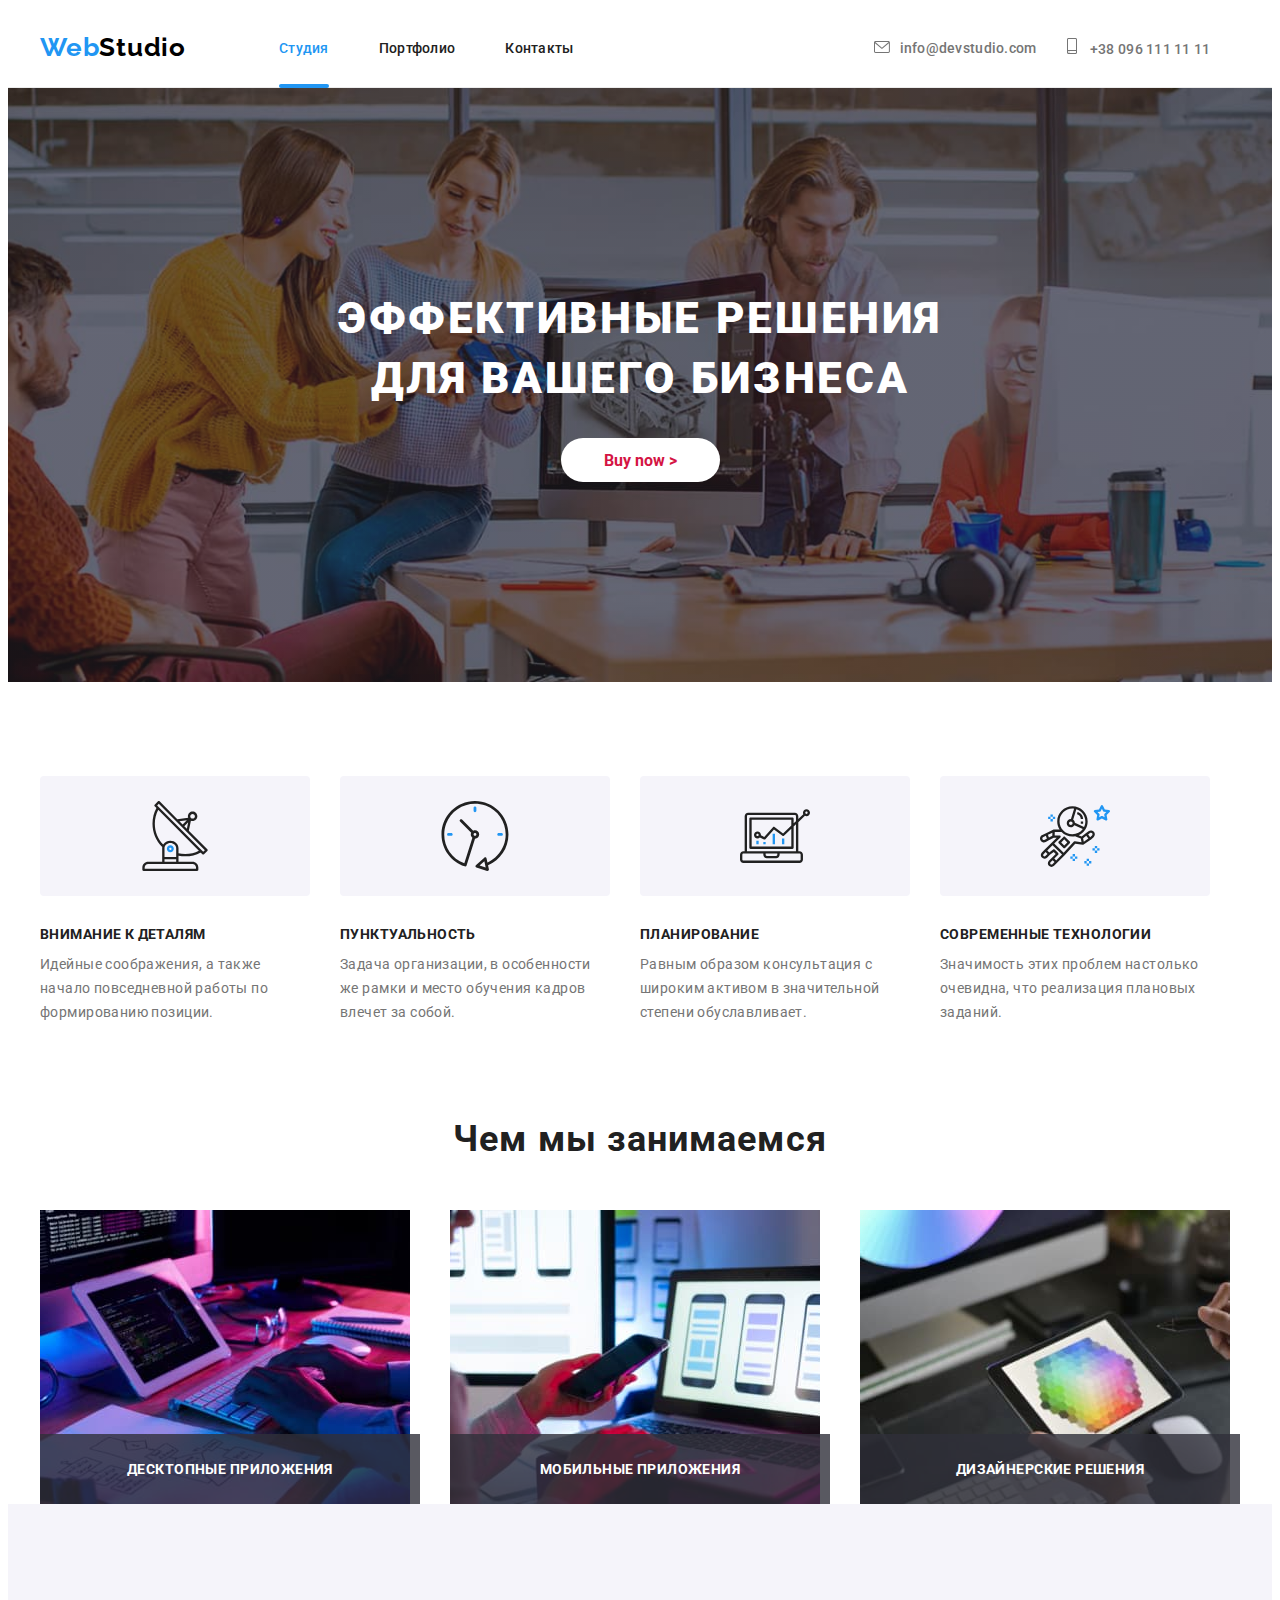
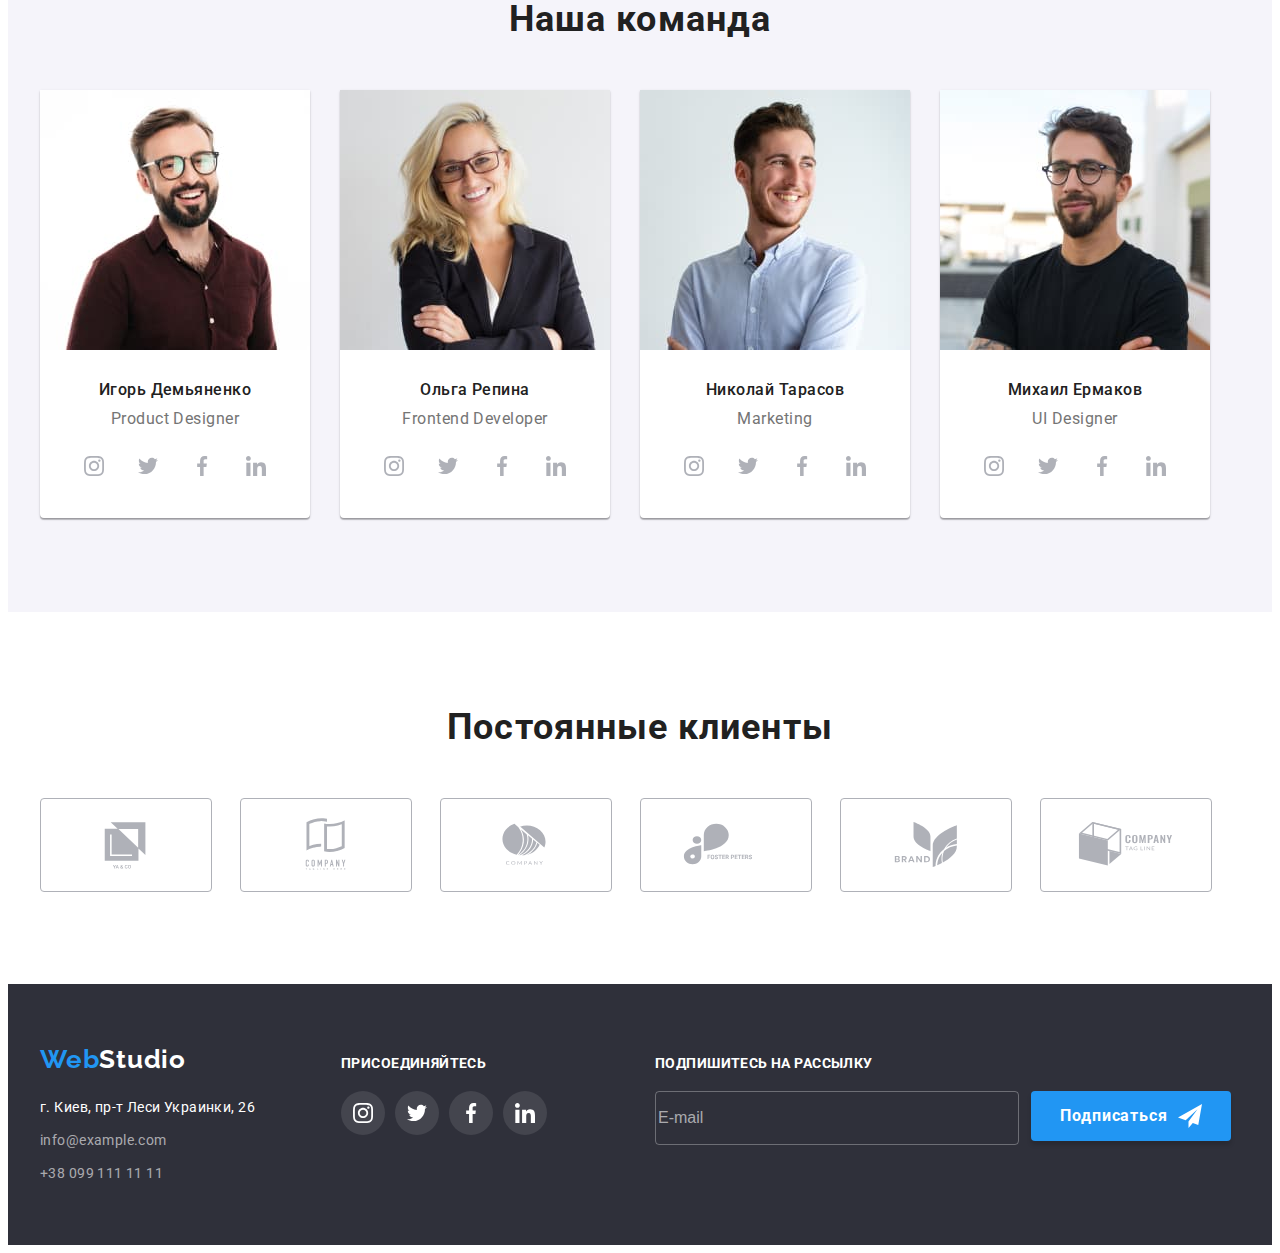
==== commit 5ad58231: "btn" ====
--- a/index.html
+++ b/index.html
@@ -146,8 +146,8 @@
       <section class="hero">
         <div class="container">
           <h1 class="hero__title">Эффективные решения для вашего бизнеса</h1>
-          <button type="button" class="btn btn__hero" data-modal-open>
-            Заказать услугу
+          <button type="button" class="btn0 btn__hero" data-modal-open>
+            Buy now >
           </button>
         </div>
       </section>
--- a/css/main.min.css
+++ b/css/main.min.css
@@ -1,2 +1,2 @@
-:root{--prim-text-color: #757575;--title-text-color: #212121;--accent-color: #2196f3;--prim-backg-color: #ffffff;--light-backg-color: #f5f4fa;--dark-backg-color: #2f303a}body.modal-open{overflow:hidden}p,h1,h2,h3,h4,h5,h6{margin:0}ul{margin:0;padding:0}body{font-family:'Roboto', sans-serif;color:var(--prim-text-color);background-color:var(--prim-backg-color)}button{cursor:pointer}img{display:block;max-width:100%;height:auto}a{text-decoration:none}ul{list-style:none}.visually-hidden{position:absolute;white-space:nowrap;width:1px;height:1px;overflow:hidden;border:0;padding:0;clip:rect(0 0 0 0);clip-path:inset(50%);margin:-1px}.development__box,.social__link,.client__link,.footer-icon-link{display:flex;align-items:center}.container{width:100%;padding-left:15px;padding-right:15px;margin:0 auto}@media screen and (min-width: 480px){.container{width:480px}}@media screen and (min-width: 768px){.container{width:768px}}@media screen and (min-width: 1200px){.container{width:1200px}}.section{padding-top:60px;padding-bottom:60px}@media screen and (min-width: 1200px){.section{padding-top:94px;padding-bottom:94px}}.section-title{text-align:center;color:var(--title-text-color);margin-bottom:30px}@media screen and (min-width: 480px){.section-title{font-weight:700;font-size:28px;line-height:1.17857;letter-spacing:.03em}}@media screen and (min-width: 1200px){.section-title{margin-bottom:50px;font-size:36px;line-height:1.16667;letter-spacing:.03em}}.logo{font-family:Raleway, sans-serif;font-weight:700;font-size:24px;line-height:1.16667;letter-spacing:.03em;color:var(--accent-color);transition:color 300ms cubic-bezier(0.4, 0, 0.2, 1)}@media screen and (min-width: 1200px){.logo{font-weight:700;font-size:26px;line-height:1.19231;letter-spacing:.03em}}.logo:hover .logo__dark,.logo:focus .logo__dark,.logo:hover .logo__light,.logo:focus .logo__light{color:var(--accent-color)}.logo__dark{font-family:Raleway, sans-serif;color:#000000}.logo__light{font-family:Raleway, sans-serif;color:#ffffff}.btn{font-family:inherit;cursor:pointer;width:200px;height:50px;font-weight:700;font-size:16px;line-height:1.875;letter-spacing:.06em;display:flex;align-items:center;justify-content:center;text-align:center;white-space:nowrap;color:#ffffff;background-color:var(--accent-color);border:transparent;border-radius:4px;box-shadow:0px 4px 4px rgba(0,0,0,0.15);transition:background-color 300ms cubic-bezier(0.4, 0, 0.2, 1)}.btn:hover,.btn:focus{background-color:#188ce8}.header{padding-top:16px;padding-bottom:16px;border-bottom:1px solid #ececec}@media screen and (min-width: 768px){.header{padding-top:26px;padding-bottom:26px}}@media screen and (min-width: 1200px){.header{padding-top:24px;padding-bottom:24px}}.container__header{position:relative;display:flex;align-items:center;justify-content:space-between}.menu-open-btn{display:inline-flex;margin:0;padding:0;border:none;background-color:transparent}.menu-open-btn:hover,.menu-open-btn:focus{fill:var(--accent-color)}@media screen and (min-width: 768px){.menu-open-btn{display:none}}.site-nav{font-weight:500;font-size:14px;line-height:1.14286;letter-spacing:.02em;display:none}@media screen and (min-width: 768px){.site-nav{display:contents;margin-left:88px;display:flex}}@media screen and (min-width: 1200px){.site-nav{margin-left:93px}}.site-nav__item{position:relative}.site-nav__item+.site-nav__item{margin-left:50px}.site-nav__link{color:var(--title-text-color);transition:color 300ms cubic-bezier(0.4, 0, 0.2, 1)}.site-nav__link:hover,.site-nav__link:focus{color:var(--accent-color)}.site-nav__link--current{color:var(--accent-color)}.site-nav__link--current::after{content:'';width:100%;height:4px;background:#2196f3;border-radius:2px;position:absolute;left:0;top:44px}.connect{font-weight:500;font-size:12px;line-height:1.16667;letter-spacing:.02em;display:none}@media screen and (min-width: 768px){.connect{display:contents;margin-right:auto;display:flex;flex-wrap:wrap;width:100%;margin-right:auto;margin-left:84px}.connect__item:not(:last-child){margin-bottom:10px}.connect__link{color:var(--prim-text-color);transition:color 300ms cubic-bezier(0.4, 0, 0.2, 1)}.connect__link:hover,.connect__link:focus{color:var(--accent-color)}.connect__icon{fill:currentColor}}@media screen and (min-width: 768px) and (min-width: 768px){.connect__icon{margin-right:8px}}@media screen and (min-width: 768px) and (min-width: 1200px){.connect__icon{margin-right:10px}}@media screen and (min-width: 768px) and (min-width: 768px){.connect__icon--env{width:14px;height:10px}}@media screen and (min-width: 768px) and (min-width: 1200px){.connect__icon--env{width:16px;height:12px}}@media screen and (min-width: 768px) and (min-width: 768px){.connect__icon--smart{width:10px;height:14px}}@media screen and (min-width: 768px) and (min-width: 1200px){.connect__icon--smart{width:10px;height:16px}}@media screen and (min-width: 1200px){.connect{font-weight:500;font-size:14px;line-height:1.14286;letter-spacing:.02em;margin-left:300px;flex-direction:row;align-items:center}.connect__item:not(:last-child){margin-bottom:0px}.connect__item+.connect__item{margin-left:30px}}.mob-menu{position:fixed;z-index:1;background-color:#ffffff;width:100%;height:100%;top:0;left:0;padding-top:48px;padding-bottom:48px;padding-left:40px;padding-right:40px;font-style:normal;font-weight:500}.mob-menu-container{height:100%;display:flex;flex-direction:column;justify-content:space-between}.menu-close-btn{margin:0;padding:0;border:none;background-color:transparent;position:absolute;top:10px;right:15px}.menu-close-btn:hover,.menu-close-btn:focus{fill:var(--accent-color)}.mob-menu__item:not(:last-child){margin-bottom:32px}.mob-menu__link{font-size:40px;line-height:47px;letter-spacing:0.02em;color:#212121}.mob-menu__link--current{color:var(--accent-color)}.mob-menu__link:hover,.mob-menu__link:focus{color:#2196f3}.mob-contact{display:block}.mob-contact__item:not(:last-child){margin-bottom:32px}.mob-soc__item{margin-top:32px}.mob-contact__tel{font-size:34px;line-height:40px;letter-spacing:0.02em;color:#2196f3}.mob-contact__tel:hover,.mob-contact__tel:focus{color:#188ce8}.mob-contact__mail{font-size:24px;line-height:28px;letter-spacing:0.02em;color:#757575}.mob-contact__mail:hover,.mob-contact__mail:focus{color:#188ce8}.mob-soc{margin-top:64px;display:flex;flex-wrap:wrap}.mob-soc__link{font-size:18px;line-height:22px;letter-spacing:0.02em;color:#2196f3}.mob-soc__item:not(:last-child){margin-right:10px;padding-right:10px;border-right:1px solid rgba(33,33,33,0.2)}.hero{background-color:var(--dark-backg-color);padding:118px 0;margin-left:auto;margin-right:auto;background-image:linear-gradient(to right, rgba(47,48,58,0.4), rgba(47,48,58,0.4)),url("../images/hero-480_400.jpg");background-repeat:no-repeat;background-position:center;background-size:cover}@media (min-device-pixel-ratio: 2), (min-resolution: 192dpi), (min-resolution: 2dppx){.hero{background-image:linear-gradient(to right, rgba(47,48,58,0.4), rgba(47,48,58,0.4)),url("../images/hero-480_400_2x.jpg")}}@media screen and (min-width: 768px){.hero{background-image:linear-gradient(to right, rgba(47,48,58,0.4), rgba(47,48,58,0.4)),url("../images/hero-768_400.jpg")}}@media screen and (min-width: 768px) and (min-device-pixel-ratio: 2), screen and (min-width: 768px) and (min-resolution: 192dpi), screen and (min-width: 768px) and (min-resolution: 2dppx){.hero{background-image:linear-gradient(to right, rgba(47,48,58,0.4), rgba(47,48,58,0.4)),url("../images/hero-768_400_2x.jpg")}}@media screen and (min-width: 1200px){.hero{max-width:1600px;padding:200px 0;margin-left:auto;margin-right:auto;background-image:linear-gradient(to right, rgba(47,48,58,0.4), rgba(47,48,58,0.4)),url("../images/hero-1600_600.jpg")}}@media screen and (min-width: 1200px) and (min-device-pixel-ratio: 2), screen and (min-width: 1200px) and (min-resolution: 192dpi), screen and (min-width: 1200px) and (min-resolution: 2dppx){.hero{background-image:linear-gradient(to right, rgba(47,48,58,0.4), rgba(47,48,58,0.4)),url("../images/hero-1600_600_2x.jpg")}}.hero__title{font-weight:900;font-size:26px;line-height:1.61538;letter-spacing:.06em;max-width:360px;text-align:center;text-transform:uppercase;color:#ffffff;margin-bottom:30px;margin-left:auto;margin-right:auto}@media screen and (min-width: 1200px){.hero__title{max-width:696px;font-weight:900;font-size:44px;line-height:1.36364;letter-spacing:.06em}}.btn__hero{padding:10px 32px;margin-left:auto;margin-right:auto}.advantage-list{max-width:480px;margin-bottom:-30px}@media screen and (min-width: 768px){.advantage-list{max-width:768px;display:flex;flex-wrap:wrap;margin-left:-30px}}@media screen and (min-width: 1200px){.advantage-list{max-width:1200px}}.advantage-list__item{margin-bottom:30px}@media screen and (min-width: 768px){.advantage-list__item{width:calc(100% / 2 - 30px);margin-left:30px}}@media screen and (min-width: 1200px){.advantage-list__item{width:calc(100% / 4 - 30px)}}.advantage-list__box{display:flex;height:120px;margin-bottom:30px;align-items:center;justify-content:center;background:var(--light-backg-color);border-radius:4px}.advantage-list__title{font-weight:700;font-size:14px;line-height:1.14286;letter-spacing:.03em;text-transform:uppercase;color:var(--title-text-color);margin-bottom:10px;text-align:center}@media screen and (min-width: 768px){.advantage-list__title{text-align:start}}.advantage-list__text{font-size:14px;line-height:1.71429;letter-spacing:.03em;max-width:450px}@media screen and (min-width: 768px){.advantage-list__text{max-width:354px}}@media screen and (min-width: 1200px){.advantage-list__text{max-width:270px}}.section--no-padding{display:none}@media screen and (min-width: 1200px){.section--no-padding{display:contents;padding-top:0}}.development-list{display:flex;margin-left:-30px}.development-list__item{position:relative;width:calc(100% / 3 - 30px);margin-left:30px}.development__box{position:absolute;justify-content:center;width:100%;height:70px;background:rgba(47,48,58,0.8);bottom:0px}.development__text{font-weight:700;font-size:14px;line-height:1.14286;letter-spacing:.03em;text-transform:uppercase;color:#ffffff}.section--other-background{background-color:var(--light-backg-color)}.team{max-width:480px;margin-bottom:-30px}@media screen and (min-width: 768px){.team{max-width:768px;display:flex;flex-wrap:wrap;margin-left:-30px}}@media screen and (min-width: 1200px){.team{max-width:1200px}}.team__item{margin-bottom:30px;background:#ffffff;box-shadow:0px 1px 3px rgba(0,0,0,0.12),0px 1px 1px rgba(0,0,0,0.14),0px 2px 1px rgba(0,0,0,0.2);border-radius:0px 0px 4px 4px}@media screen and (min-width: 768px){.team__item{width:calc(100% / 2 - 30px);margin-left:30px}}@media screen and (min-width: 1200px){.team__item{width:calc(100% / 4 - 30px)}}.team__card{padding:30px 0}.team__title{font-weight:500;font-size:16px;line-height:1.1875;letter-spacing:.03em;text-align:center;color:var(--title-text-color);margin-bottom:10px}.team__text{font-size:16px;line-height:1.1875;letter-spacing:.03em;text-align:center;margin-bottom:16px}.social{display:flex;justify-content:center}.social__item{width:44px;height:44px}.social__item+.social__item{margin-left:10px}.social__link{justify-content:center;width:100%;height:100%;border-radius:50%;color:#afb1b8;background-color:var(--prim-backg-color);transition-property:background-color, color;transition-duration:250ms;transition-timing-function:cubic-bezier(0.4, 0, 0.2, 1)}.social__link:hover,.social__link:focus{color:#ffffff;background-color:var(--accent-color)}.social__icon{fill:currentColor}.client{max-width:480px;margin-bottom:-30px;display:flex;flex-wrap:wrap;margin-left:-30px}@media screen and (min-width: 768px){.client{max-width:768px}}@media screen and (min-width: 1200px){.client{max-width:1200px}}.client__item{margin-bottom:30px;background:#ffffff;width:calc(100% / 2 - 30px);height:92px;margin-left:30px}.client__item+.client__item{margin-left:30px}@media screen and (min-width: 768px){.client__item{width:calc(100% / 3 - 30px)}}@media screen and (min-width: 1200px){.client__item{width:calc(100% / 6 - 30px)}}.client__link{justify-content:center;width:100%;height:100%;border:1px solid #afb1b8;border-radius:4px;color:#afb1b8;transition-property:border, color;transition-duration:250ms;transition-timing-function:cubic-bezier(0.4, 0, 0.2, 1)}.client__link:hover,.client__link:focus{color:var(--accent-color);border:1px solid var(--accent-color)}.client__icon{fill:currentColor}.footer{background-color:var(--dark-backg-color);padding-top:60px;padding-bottom:60px}@media screen and (min-width: 768px){.container--flex{display:flex;flex-wrap:wrap;align-items:baseline;justify-items:center}}.container__item{text-align:center}.container__item:not(:last-child){margin-bottom:60px}@media screen and (min-width: 768px){.container__item{width:50%}}@media screen and (min-width: 1200px){.container__item{text-align:left}.container__item:not(:last-child){margin-bottom:0px}}@media screen and (min-width: 768px){.container-logoadd{width:50%}}@media screen and (min-width: 1200px){.container-logoadd{width:231px}}.container-address{margin-top:20px}.footer-address__item{font-style:normal;font-size:14px;line-height:1.71429;letter-spacing:.03em}.footer-address__item:not(:last-child){margin-bottom:9px}.footer-link--address{color:#ffffff;transition:color 300ms cubic-bezier(0.4, 0, 0.2, 1)}.footer-link--mail,.footer-link--tel{color:rgba(255,255,255,0.6);transition:color 300ms cubic-bezier(0.4, 0, 0.2, 1)}.footer-link:hover,.footer-link:focus{color:var(--accent-color)}@media screen and (min-width: 1200px){.container-links{margin-left:70px;margin-right:93px;width:206px}}.footer-cont-text{font-weight:700;font-size:14px;line-height:1.14286;letter-spacing:.03em;text-transform:uppercase;color:#ffffff;margin-bottom:20px}.footer-icon{display:flex;justify-content:center}@media screen and (min-width: 1200px){.footer-icon{justify-content:left}}.footer-icon__item{width:44px;height:44px}.footer-icon__item+.footer-icon__item{margin-left:10px}.footer-icon-link{justify-content:center;width:100%;height:100%;border-radius:50%;color:#ffffff;background:rgba(255,255,255,0.1);transition-property:background-color, color;transition-duration:250ms;transition-timing-function:cubic-bezier(0.4, 0, 0.2, 1)}.footer-icon-link:hover,.footer-icon-link:focus{color:#ffffff;background-color:var(--accent-color)}.footer-icon-icon{fill:currentColor}.container-email{width:100%;margin-left:auto;margin-right:auto}@media screen and (min-width: 480px){.container-email{width:450px}}@media screen and (min-width: 1200px){.container-email{width:570px}}.form-input{display:block}@media screen and (min-width: 1200px){.form-input{display:inline-flex}}.form-input__item{margin-left:auto;margin-right:auto;width:100%;height:100%;margin-bottom:20px;font-size:16px;height:50px;border-radius:4px;background-color:transparent;border:1px solid rgba(255,255,255,0.3);transition:border-color 500ms}@media screen and (min-width: 480px){.form-input__item{width:450px}}@media screen and (min-width: 1200px){.form-input__item{width:358px}}.form-input__item::placeholder{color:rgba(255,255,255,0.6);transition:color 500ms}.form-input__item:hover,.form-input__item:focus{color:#ffffff;border:1px solid #ffffff}.form-input__item:hover::placeholder,.form-input__item:focus::placeholder{color:#ffffff}.form-input__btn{padding:10px 28px;margin-left:auto;margin-right:auto}@media screen and (min-width: 1200px){.form-input__btn{padding:10px 28px;margin-left:12px}}.icon-send{margin-left:10px;fill:currentColor}.filter{display:flex;flex-wrap:wrap;flex-direction:row;margin-bottom:40px}@media screen and (min-width: 768px){.filter{justify-content:center;margin-bottom:30px}}@media screen and (min-width: 1200px){.filter{margin-bottom:50px}}.filter__item:not(:last-child){margin-right:8px}.filter__item:not(:nth-last-child(-n+2)){margin-bottom:15px}@media screen and (min-width: 768px){.filter__item:not(:nth-last-child(-n+2)){margin-bottom:0px}}.filter__btn{padding:6px 22px;font-family:inherit;white-space:nowrap;cursor:pointer;font-weight:500;font-size:16px;line-height:1.625;letter-spacing:.03em;color:var(--title-text-color);border-color:transparent;border-radius:4px;background-color:var(--light-backg-color);transition-property:background-color, color, box-shadow;transition-duration:250ms;transition-timing-function:cubic-bezier(0.4, 0, 0.2, 1)}.filter__btn:hover,.filter__btn:focus{color:#ffffff;background-color:var(--accent-color);box-shadow:0px 3px 1px rgba(0,0,0,0.1),0px 1px 2px rgba(0,0,0,0.08),0px 2px 2px rgba(0,0,0,0.12)}.project{max-width:450px}@media screen and (min-width: 768px){.project{max-width:768px;display:flex;flex-wrap:wrap;margin-left:-30px}}@media screen and (min-width: 1200px){.project{max-width:1200px}}.project__item{position:relative}@media screen and (min-width: 768px){.project__item{width:calc(100% / 2 - 30px);margin-left:30px}.project__item:not(:nth-last-child(-n+3)){margin-bottom:30px}}@media screen and (min-width: 1200px){.project__item{width:calc(100% / 3 - 30px)}.project__item:not(:nth-last-child(-n+4)){margin-bottom:30px}}.project__card-img{position:relative;overflow:hidden}.project__text{position:absolute;top:0;left:0;font-size:18px;line-height:1.55556;letter-spacing:.03em;color:#ffffff;background-color:rgba(33,150,243,0.8);padding:24px;height:100%;transform:translateY(100%);transition:transform 300ms cubic-bezier(0.4, 0, 0.2, 1)}.project__link{display:block;transition:box-shadow 300ms cubic-bezier(0.4, 0, 0.2, 1)}.project__link:hover,.project__link:focus{box-shadow:0px 1px 1px rgba(0,0,0,0.12),0px 4px 4px rgba(0,0,0,0.06),1px 4px 6px rgba(0,0,0,0.16)}.project__link:hover .project__text,.project__link:focus .project__text{transform:translateY(0)}.project__footer{background:#ffffff;border:1px solid #eeeeee;box-sizing:border-box;padding:20px 24px}@media screen and (min-width: 768px){.project__footer{height:146px}}@media screen and (min-width: 1200px){.project__footer{height:110px}}.project__title{margin-bottom:4px;font-weight:700;font-size:18px;line-height:2;letter-spacing:.06em;color:var(--title-text-color)}.project__development{font-weight:400;font-size:16px;line-height:1.875;letter-spacing:.03em;color:var(--prim-text-color)}.backdrop{position:fixed;top:0;width:100vw;height:100vh;background-color:rgba(0,0,0,0.367);overflow-y:scroll;transition:opacity 500ms, visibility 500ms}.is-hidden{opacity:0;pointer-events:none;visibility:hidden}.modal{background-color:#ffffff;border-radius:10px;position:absolute;top:50%;left:50%;transform:translate(-50%, -50%);padding:40px}@media screen and (min-width: 480px){.modal{width:450px;min-height:609px}}@media screen and (min-width: 1200px){.modal{width:528px;min-height:581px}}.modal-close-btn{width:30px;height:30px;border-radius:50%;border:1px solid #999999;background-color:transparent;position:absolute;top:8px;right:8px;display:flex;align-items:center;justify-content:center}.modal-close-btn:hover,.modal-close-btn:focus{fill:var(--accent-color)}.modal-title{font-weight:700;font-size:20px;line-height:1.15;letter-spacing:.03em;text-align:center;color:var(--title-text-color);margin-bottom:12px}.form-field{margin-bottom:10px}.modal-label{display:block;font-size:12px;line-height:1.33333;letter-spacing:.01em;color:var(--prim-text-color);margin-bottom:10px}.modal-label--end{margin-bottom:20px}.modal-label__field{position:relative;display:block;margin-top:4px}.modal-label__block{width:100%;border:1px solid rgba(33,33,33,0.2);border-radius:4px;outline:none}.modal-label__block::placeholder{font-size:12px;line-height:1.16667;letter-spacing:.01em;color:rgba(117,117,117,0.5)}.modal-label__block:hover::placeholder,.modal-label__block:focus::placeholder{color:var(--accent-color)}.modal-label__block:hover+.modal-icon,.modal-label__block:focus+.modal-icon{fill:var(--accent-color)}.modal-label__block--input{height:40px;padding-left:42px}.modal-label__block--text{height:120px;padding:12px 16px;resize:none;display:block;margin-top:4px}.modal-icon{position:absolute;left:12px;top:50%;transform:translateY(-50%);fill:var(--title-text-color)}.chek-field{position:relative;margin-bottom:30px;display:flex;align-items:center;justify-content:center}.modal-chek-span{width:16px;height:15px;border:2px solid #000000;border-radius:2px;margin-right:8px;fill:transparent}.modal-chek-text{font-size:14px;color:var(--prim-text-color)}.modal-chek:focus+.modal-chek-span{outline:3px solid var(--accent-color)}.modal-chek:checked+.modal-chek-span{background-color:var(--accent-color);border:none;fill:#ffffff}.chek-label-span{color:var(--accent-color);text-decoration:underline}.btn--submit{padding:10px 32px;margin-left:auto;margin-right:auto}
+:root{--prim-text-color: #757575;--title-text-color: #212121;--accent-color: #2196f3;--prim-backg-color: #ffffff;--light-backg-color: #f5f4fa;--dark-backg-color: #2f303a}body.modal-open{overflow:hidden}p,h1,h2,h3,h4,h5,h6{margin:0}ul{margin:0;padding:0}body{font-family:'Roboto', sans-serif;color:var(--prim-text-color);background-color:var(--prim-backg-color)}button{cursor:pointer}img{display:block;max-width:100%;height:auto}a{text-decoration:none}ul{list-style:none}.visually-hidden{position:absolute;white-space:nowrap;width:1px;height:1px;overflow:hidden;border:0;padding:0;clip:rect(0 0 0 0);clip-path:inset(50%);margin:-1px}.development__box,.social__link,.client__link,.footer-icon-link{display:flex;align-items:center}.container{width:100%;padding-left:15px;padding-right:15px;margin:0 auto}@media screen and (min-width: 480px){.container{width:480px}}@media screen and (min-width: 768px){.container{width:768px}}@media screen and (min-width: 1200px){.container{width:1200px}}.section{padding-top:60px;padding-bottom:60px}@media screen and (min-width: 1200px){.section{padding-top:94px;padding-bottom:94px}}.section-title{text-align:center;color:var(--title-text-color);margin-bottom:30px}@media screen and (min-width: 480px){.section-title{font-weight:700;font-size:28px;line-height:1.17857;letter-spacing:.03em}}@media screen and (min-width: 1200px){.section-title{margin-bottom:50px;font-size:36px;line-height:1.16667;letter-spacing:.03em}}.logo{font-family:Raleway, sans-serif;font-weight:700;font-size:24px;line-height:1.16667;letter-spacing:.03em;color:var(--accent-color);transition:color 300ms cubic-bezier(0.4, 0, 0.2, 1)}@media screen and (min-width: 1200px){.logo{font-weight:700;font-size:26px;line-height:1.19231;letter-spacing:.03em}}.logo:hover .logo__dark,.logo:focus .logo__dark,.logo:hover .logo__light,.logo:focus .logo__light{color:var(--accent-color)}.logo__dark{font-family:Raleway, sans-serif;color:#000000}.logo__light{font-family:Raleway, sans-serif;color:#ffffff}.btn{font-family:inherit;cursor:pointer;width:200px;height:50px;font-weight:700;font-size:16px;line-height:1.875;letter-spacing:.06em;display:flex;align-items:center;justify-content:center;text-align:center;white-space:nowrap;color:#ffffff;background-color:var(--accent-color);border:transparent;border-radius:4px;box-shadow:0px 4px 4px rgba(0,0,0,0.15);transition:background-color 300ms cubic-bezier(0.4, 0, 0.2, 1)}.btn:hover,.btn:focus{background-color:#188ce8}.header{padding-top:16px;padding-bottom:16px;border-bottom:1px solid #ececec}@media screen and (min-width: 768px){.header{padding-top:26px;padding-bottom:26px}}@media screen and (min-width: 1200px){.header{padding-top:24px;padding-bottom:24px}}.container__header{position:relative;display:flex;align-items:center;justify-content:space-between}.menu-open-btn{display:inline-flex;margin:0;padding:0;border:none;background-color:transparent}.menu-open-btn:hover,.menu-open-btn:focus{fill:var(--accent-color)}@media screen and (min-width: 768px){.menu-open-btn{display:none}}.site-nav{font-weight:500;font-size:14px;line-height:1.14286;letter-spacing:.02em;display:none}@media screen and (min-width: 768px){.site-nav{display:contents;margin-left:88px;display:flex}}@media screen and (min-width: 1200px){.site-nav{margin-left:93px}}.site-nav__item{position:relative}.site-nav__item+.site-nav__item{margin-left:50px}.site-nav__link{color:var(--title-text-color);transition:color 300ms cubic-bezier(0.4, 0, 0.2, 1)}.site-nav__link:hover,.site-nav__link:focus{color:var(--accent-color)}.site-nav__link--current{color:var(--accent-color)}.site-nav__link--current::after{content:'';width:100%;height:4px;background:#2196f3;border-radius:2px;position:absolute;left:0;top:44px}.connect{font-weight:500;font-size:12px;line-height:1.16667;letter-spacing:.02em;display:none}@media screen and (min-width: 768px){.connect{display:contents;margin-right:auto;display:flex;flex-wrap:wrap;width:100%;margin-right:auto;margin-left:84px}.connect__item:not(:last-child){margin-bottom:10px}.connect__link{color:var(--prim-text-color);transition:color 300ms cubic-bezier(0.4, 0, 0.2, 1)}.connect__link:hover,.connect__link:focus{color:var(--accent-color)}.connect__icon{fill:currentColor}}@media screen and (min-width: 768px) and (min-width: 768px){.connect__icon{margin-right:8px}}@media screen and (min-width: 768px) and (min-width: 1200px){.connect__icon{margin-right:10px}}@media screen and (min-width: 768px) and (min-width: 768px){.connect__icon--env{width:14px;height:10px}}@media screen and (min-width: 768px) and (min-width: 1200px){.connect__icon--env{width:16px;height:12px}}@media screen and (min-width: 768px) and (min-width: 768px){.connect__icon--smart{width:10px;height:14px}}@media screen and (min-width: 768px) and (min-width: 1200px){.connect__icon--smart{width:10px;height:16px}}@media screen and (min-width: 1200px){.connect{font-weight:500;font-size:14px;line-height:1.14286;letter-spacing:.02em;margin-left:300px;flex-direction:row;align-items:center}.connect__item:not(:last-child){margin-bottom:0px}.connect__item+.connect__item{margin-left:30px}}.mob-menu{position:fixed;z-index:1;background-color:#ffffff;width:100%;height:100%;top:0;left:0;padding-top:48px;padding-bottom:48px;padding-left:40px;padding-right:40px;font-style:normal;font-weight:500}.mob-menu-container{height:100%;display:flex;flex-direction:column;justify-content:space-between}.menu-close-btn{margin:0;padding:0;border:none;background-color:transparent;position:absolute;top:10px;right:15px}.menu-close-btn:hover,.menu-close-btn:focus{fill:var(--accent-color)}.mob-menu__item:not(:last-child){margin-bottom:32px}.mob-menu__link{font-size:40px;line-height:47px;letter-spacing:0.02em;color:#212121}.mob-menu__link--current{color:var(--accent-color)}.mob-menu__link:hover,.mob-menu__link:focus{color:#2196f3}.mob-contact{display:block}.mob-contact__item:not(:last-child){margin-bottom:32px}.mob-soc__item{margin-top:32px}.mob-contact__tel{font-size:34px;line-height:40px;letter-spacing:0.02em;color:#2196f3}.mob-contact__tel:hover,.mob-contact__tel:focus{color:#188ce8}.mob-contact__mail{font-size:24px;line-height:28px;letter-spacing:0.02em;color:#757575}.mob-contact__mail:hover,.mob-contact__mail:focus{color:#188ce8}.mob-soc{margin-top:64px;display:flex;flex-wrap:wrap}.mob-soc__link{font-size:18px;line-height:22px;letter-spacing:0.02em;color:#2196f3}.mob-soc__item:not(:last-child){margin-right:10px;padding-right:10px;border-right:1px solid rgba(33,33,33,0.2)}.hero{background-color:var(--dark-backg-color);padding:118px 0;margin-left:auto;margin-right:auto;background-image:linear-gradient(to right, rgba(47,48,58,0.4), rgba(47,48,58,0.4)),url("../images/hero-480_400.jpg");background-repeat:no-repeat;background-position:center;background-size:cover}@media (min-device-pixel-ratio: 2), (min-resolution: 192dpi), (min-resolution: 2dppx){.hero{background-image:linear-gradient(to right, rgba(47,48,58,0.4), rgba(47,48,58,0.4)),url("../images/hero-480_400_2x.jpg")}}@media screen and (min-width: 768px){.hero{background-image:linear-gradient(to right, rgba(47,48,58,0.4), rgba(47,48,58,0.4)),url("../images/hero-768_400.jpg")}}@media screen and (min-width: 768px) and (min-device-pixel-ratio: 2), screen and (min-width: 768px) and (min-resolution: 192dpi), screen and (min-width: 768px) and (min-resolution: 2dppx){.hero{background-image:linear-gradient(to right, rgba(47,48,58,0.4), rgba(47,48,58,0.4)),url("../images/hero-768_400_2x.jpg")}}@media screen and (min-width: 1200px){.hero{max-width:1600px;padding:200px 0;margin-left:auto;margin-right:auto;background-image:linear-gradient(to right, rgba(47,48,58,0.4), rgba(47,48,58,0.4)),url("../images/hero-1600_600.jpg")}}@media screen and (min-width: 1200px) and (min-device-pixel-ratio: 2), screen and (min-width: 1200px) and (min-resolution: 192dpi), screen and (min-width: 1200px) and (min-resolution: 2dppx){.hero{background-image:linear-gradient(to right, rgba(47,48,58,0.4), rgba(47,48,58,0.4)),url("../images/hero-1600_600_2x.jpg")}}.hero__title{font-weight:900;font-size:26px;line-height:1.61538;letter-spacing:.06em;max-width:360px;text-align:center;text-transform:uppercase;color:#ffffff;margin-bottom:30px;margin-left:auto;margin-right:auto}@media screen and (min-width: 1200px){.hero__title{max-width:696px;font-weight:900;font-size:44px;line-height:1.36364;letter-spacing:.06em}}.btn0{font-family:inherit;cursor:pointer;border:transparent;display:flex;align-items:center;justify-content:center;text-align:center}.btn__hero{width:159px;height:44px;border-radius:22px;background-color:#fff;color:#D41443;font-weight:700;font-size:16px;line-height:1.3125;padding:0 0;margin-left:auto;margin-right:auto}.btn__hero:hover,.btn__hero:focus{background-color:#ECEBEB}.advantage-list{max-width:480px;margin-bottom:-30px}@media screen and (min-width: 768px){.advantage-list{max-width:768px;display:flex;flex-wrap:wrap;margin-left:-30px}}@media screen and (min-width: 1200px){.advantage-list{max-width:1200px}}.advantage-list__item{margin-bottom:30px}@media screen and (min-width: 768px){.advantage-list__item{width:calc(100% / 2 - 30px);margin-left:30px}}@media screen and (min-width: 1200px){.advantage-list__item{width:calc(100% / 4 - 30px)}}.advantage-list__box{display:flex;height:120px;margin-bottom:30px;align-items:center;justify-content:center;background:var(--light-backg-color);border-radius:4px}.advantage-list__title{font-weight:700;font-size:14px;line-height:1.14286;letter-spacing:.03em;text-transform:uppercase;color:var(--title-text-color);margin-bottom:10px;text-align:center}@media screen and (min-width: 768px){.advantage-list__title{text-align:start}}.advantage-list__text{font-size:14px;line-height:1.71429;letter-spacing:.03em;max-width:450px}@media screen and (min-width: 768px){.advantage-list__text{max-width:354px}}@media screen and (min-width: 1200px){.advantage-list__text{max-width:270px}}.section--no-padding{display:none}@media screen and (min-width: 1200px){.section--no-padding{display:contents;padding-top:0}}.development-list{display:flex;margin-left:-30px}.development-list__item{position:relative;width:calc(100% / 3 - 30px);margin-left:30px}.development__box{position:absolute;justify-content:center;width:100%;height:70px;background:rgba(47,48,58,0.8);bottom:0px}.development__text{font-weight:700;font-size:14px;line-height:1.14286;letter-spacing:.03em;text-transform:uppercase;color:#ffffff}.section--other-background{background-color:var(--light-backg-color)}.team{max-width:480px;margin-bottom:-30px}@media screen and (min-width: 768px){.team{max-width:768px;display:flex;flex-wrap:wrap;margin-left:-30px}}@media screen and (min-width: 1200px){.team{max-width:1200px}}.team__item{margin-bottom:30px;background:#ffffff;box-shadow:0px 1px 3px rgba(0,0,0,0.12),0px 1px 1px rgba(0,0,0,0.14),0px 2px 1px rgba(0,0,0,0.2);border-radius:0px 0px 4px 4px}@media screen and (min-width: 768px){.team__item{width:calc(100% / 2 - 30px);margin-left:30px}}@media screen and (min-width: 1200px){.team__item{width:calc(100% / 4 - 30px)}}.team__card{padding:30px 0}.team__title{font-weight:500;font-size:16px;line-height:1.1875;letter-spacing:.03em;text-align:center;color:var(--title-text-color);margin-bottom:10px}.team__text{font-size:16px;line-height:1.1875;letter-spacing:.03em;text-align:center;margin-bottom:16px}.social{display:flex;justify-content:center}.social__item{width:44px;height:44px}.social__item+.social__item{margin-left:10px}.social__link{justify-content:center;width:100%;height:100%;border-radius:50%;color:#afb1b8;background-color:var(--prim-backg-color);transition-property:background-color, color;transition-duration:250ms;transition-timing-function:cubic-bezier(0.4, 0, 0.2, 1)}.social__link:hover,.social__link:focus{color:#ffffff;background-color:var(--accent-color)}.social__icon{fill:currentColor}.client{max-width:480px;margin-bottom:-30px;display:flex;flex-wrap:wrap;margin-left:-30px}@media screen and (min-width: 768px){.client{max-width:768px}}@media screen and (min-width: 1200px){.client{max-width:1200px}}.client__item{margin-bottom:30px;background:#ffffff;width:calc(100% / 2 - 30px);height:92px;margin-left:30px}.client__item+.client__item{margin-left:30px}@media screen and (min-width: 768px){.client__item{width:calc(100% / 3 - 30px)}}@media screen and (min-width: 1200px){.client__item{width:calc(100% / 6 - 30px)}}.client__link{justify-content:center;width:100%;height:100%;border:1px solid #afb1b8;border-radius:4px;color:#afb1b8;transition-property:border, color;transition-duration:250ms;transition-timing-function:cubic-bezier(0.4, 0, 0.2, 1)}.client__link:hover,.client__link:focus{color:var(--accent-color);border:1px solid var(--accent-color)}.client__icon{fill:currentColor}.footer{background-color:var(--dark-backg-color);padding-top:60px;padding-bottom:60px}@media screen and (min-width: 768px){.container--flex{display:flex;flex-wrap:wrap;align-items:baseline;justify-items:center}}.container__item{text-align:center}.container__item:not(:last-child){margin-bottom:60px}@media screen and (min-width: 768px){.container__item{width:50%}}@media screen and (min-width: 1200px){.container__item{text-align:left}.container__item:not(:last-child){margin-bottom:0px}}@media screen and (min-width: 768px){.container-logoadd{width:50%}}@media screen and (min-width: 1200px){.container-logoadd{width:231px}}.container-address{margin-top:20px}.footer-address__item{font-style:normal;font-size:14px;line-height:1.71429;letter-spacing:.03em}.footer-address__item:not(:last-child){margin-bottom:9px}.footer-link--address{color:#ffffff;transition:color 300ms cubic-bezier(0.4, 0, 0.2, 1)}.footer-link--mail,.footer-link--tel{color:rgba(255,255,255,0.6);transition:color 300ms cubic-bezier(0.4, 0, 0.2, 1)}.footer-link:hover,.footer-link:focus{color:var(--accent-color)}@media screen and (min-width: 1200px){.container-links{margin-left:70px;margin-right:93px;width:206px}}.footer-cont-text{font-weight:700;font-size:14px;line-height:1.14286;letter-spacing:.03em;text-transform:uppercase;color:#ffffff;margin-bottom:20px}.footer-icon{display:flex;justify-content:center}@media screen and (min-width: 1200px){.footer-icon{justify-content:left}}.footer-icon__item{width:44px;height:44px}.footer-icon__item+.footer-icon__item{margin-left:10px}.footer-icon-link{justify-content:center;width:100%;height:100%;border-radius:50%;color:#ffffff;background:rgba(255,255,255,0.1);transition-property:background-color, color;transition-duration:250ms;transition-timing-function:cubic-bezier(0.4, 0, 0.2, 1)}.footer-icon-link:hover,.footer-icon-link:focus{color:#ffffff;background-color:var(--accent-color)}.footer-icon-icon{fill:currentColor}.container-email{width:100%;margin-left:auto;margin-right:auto}@media screen and (min-width: 480px){.container-email{width:450px}}@media screen and (min-width: 1200px){.container-email{width:570px}}.form-input{display:block}@media screen and (min-width: 1200px){.form-input{display:inline-flex}}.form-input__item{margin-left:auto;margin-right:auto;width:100%;height:100%;margin-bottom:20px;font-size:16px;height:50px;border-radius:4px;background-color:transparent;border:1px solid rgba(255,255,255,0.3);transition:border-color 500ms}@media screen and (min-width: 480px){.form-input__item{width:450px}}@media screen and (min-width: 1200px){.form-input__item{width:358px}}.form-input__item::placeholder{color:rgba(255,255,255,0.6);transition:color 500ms}.form-input__item:hover,.form-input__item:focus{color:#ffffff;border:1px solid #ffffff}.form-input__item:hover::placeholder,.form-input__item:focus::placeholder{color:#ffffff}.form-input__btn{padding:10px 28px;margin-left:auto;margin-right:auto}@media screen and (min-width: 1200px){.form-input__btn{padding:10px 28px;margin-left:12px}}.icon-send{margin-left:10px;fill:currentColor}.filter{display:flex;flex-wrap:wrap;flex-direction:row;margin-bottom:40px}@media screen and (min-width: 768px){.filter{justify-content:center;margin-bottom:30px}}@media screen and (min-width: 1200px){.filter{margin-bottom:50px}}.filter__item:not(:last-child){margin-right:8px}.filter__item:not(:nth-last-child(-n+2)){margin-bottom:15px}@media screen and (min-width: 768px){.filter__item:not(:nth-last-child(-n+2)){margin-bottom:0px}}.filter__btn{padding:6px 22px;font-family:inherit;white-space:nowrap;cursor:pointer;font-weight:500;font-size:16px;line-height:1.625;letter-spacing:.03em;color:var(--title-text-color);border-color:transparent;border-radius:4px;background-color:var(--light-backg-color);transition-property:background-color, color, box-shadow;transition-duration:250ms;transition-timing-function:cubic-bezier(0.4, 0, 0.2, 1)}.filter__btn:hover,.filter__btn:focus{color:#ffffff;background-color:var(--accent-color);box-shadow:0px 3px 1px rgba(0,0,0,0.1),0px 1px 2px rgba(0,0,0,0.08),0px 2px 2px rgba(0,0,0,0.12)}.project{max-width:450px}@media screen and (min-width: 768px){.project{max-width:768px;display:flex;flex-wrap:wrap;margin-left:-30px}}@media screen and (min-width: 1200px){.project{max-width:1200px}}.project__item{position:relative}@media screen and (min-width: 768px){.project__item{width:calc(100% / 2 - 30px);margin-left:30px}.project__item:not(:nth-last-child(-n+3)){margin-bottom:30px}}@media screen and (min-width: 1200px){.project__item{width:calc(100% / 3 - 30px)}.project__item:not(:nth-last-child(-n+4)){margin-bottom:30px}}.project__card-img{position:relative;overflow:hidden}.project__text{position:absolute;top:0;left:0;font-size:18px;line-height:1.55556;letter-spacing:.03em;color:#ffffff;background-color:rgba(33,150,243,0.8);padding:24px;height:100%;transform:translateY(100%);transition:transform 300ms cubic-bezier(0.4, 0, 0.2, 1)}.project__link{display:block;transition:box-shadow 300ms cubic-bezier(0.4, 0, 0.2, 1)}.project__link:hover,.project__link:focus{box-shadow:0px 1px 1px rgba(0,0,0,0.12),0px 4px 4px rgba(0,0,0,0.06),1px 4px 6px rgba(0,0,0,0.16)}.project__link:hover .project__text,.project__link:focus .project__text{transform:translateY(0)}.project__footer{background:#ffffff;border:1px solid #eeeeee;box-sizing:border-box;padding:20px 24px}@media screen and (min-width: 768px){.project__footer{height:146px}}@media screen and (min-width: 1200px){.project__footer{height:110px}}.project__title{margin-bottom:4px;font-weight:700;font-size:18px;line-height:2;letter-spacing:.06em;color:var(--title-text-color)}.project__development{font-weight:400;font-size:16px;line-height:1.875;letter-spacing:.03em;color:var(--prim-text-color)}.backdrop{position:fixed;top:0;width:100vw;height:100vh;background-color:rgba(0,0,0,0.367);overflow-y:scroll;transition:opacity 500ms, visibility 500ms}.is-hidden{opacity:0;pointer-events:none;visibility:hidden}.modal{background-color:#ffffff;border-radius:10px;position:absolute;top:50%;left:50%;transform:translate(-50%, -50%);padding:40px}@media screen and (min-width: 480px){.modal{width:450px;min-height:609px}}@media screen and (min-width: 1200px){.modal{width:528px;min-height:581px}}.modal-close-btn{width:30px;height:30px;border-radius:50%;border:1px solid #999999;background-color:transparent;position:absolute;top:8px;right:8px;display:flex;align-items:center;justify-content:center}.modal-close-btn:hover,.modal-close-btn:focus{fill:var(--accent-color)}.modal-title{font-weight:700;font-size:20px;line-height:1.15;letter-spacing:.03em;text-align:center;color:var(--title-text-color);margin-bottom:12px}.form-field{margin-bottom:10px}.modal-label{display:block;font-size:12px;line-height:1.33333;letter-spacing:.01em;color:var(--prim-text-color);margin-bottom:10px}.modal-label--end{margin-bottom:20px}.modal-label__field{position:relative;display:block;margin-top:4px}.modal-label__block{width:100%;border:1px solid rgba(33,33,33,0.2);border-radius:4px;outline:none}.modal-label__block::placeholder{font-size:12px;line-height:1.16667;letter-spacing:.01em;color:rgba(117,117,117,0.5)}.modal-label__block:hover::placeholder,.modal-label__block:focus::placeholder{color:var(--accent-color)}.modal-label__block:hover+.modal-icon,.modal-label__block:focus+.modal-icon{fill:var(--accent-color)}.modal-label__block--input{height:40px;padding-left:42px}.modal-label__block--text{height:120px;padding:12px 16px;resize:none;display:block;margin-top:4px}.modal-icon{position:absolute;left:12px;top:50%;transform:translateY(-50%);fill:var(--title-text-color)}.chek-field{position:relative;margin-bottom:30px;display:flex;align-items:center;justify-content:center}.modal-chek-span{width:16px;height:15px;border:2px solid #000000;border-radius:2px;margin-right:8px;fill:transparent}.modal-chek-text{font-size:14px;color:var(--prim-text-color)}.modal-chek:focus+.modal-chek-span{outline:3px solid var(--accent-color)}.modal-chek:checked+.modal-chek-span{background-color:var(--accent-color);border:none;fill:#ffffff}.chek-label-span{color:var(--accent-color);text-decoration:underline}.btn--submit{padding:10px 32px;margin-left:auto;margin-right:auto}
 /*# sourceMappingURL=main.min.css.map */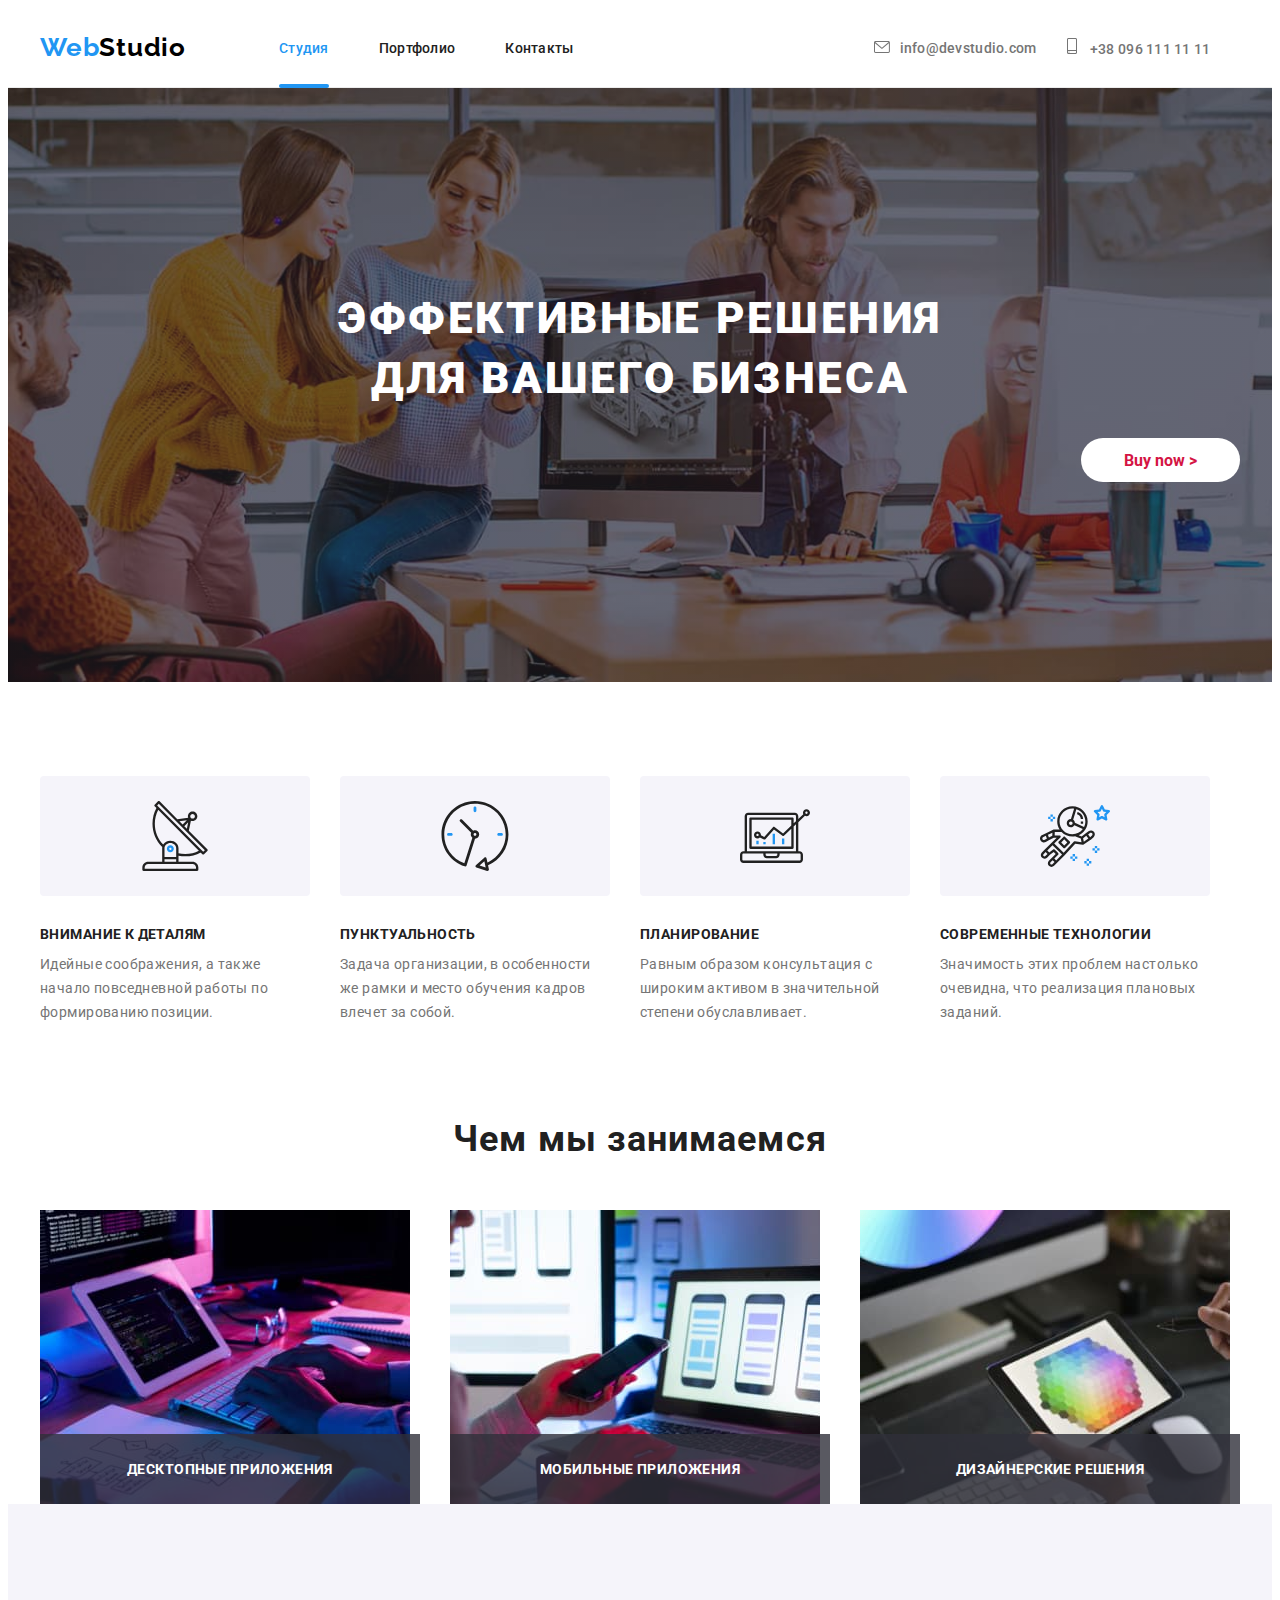
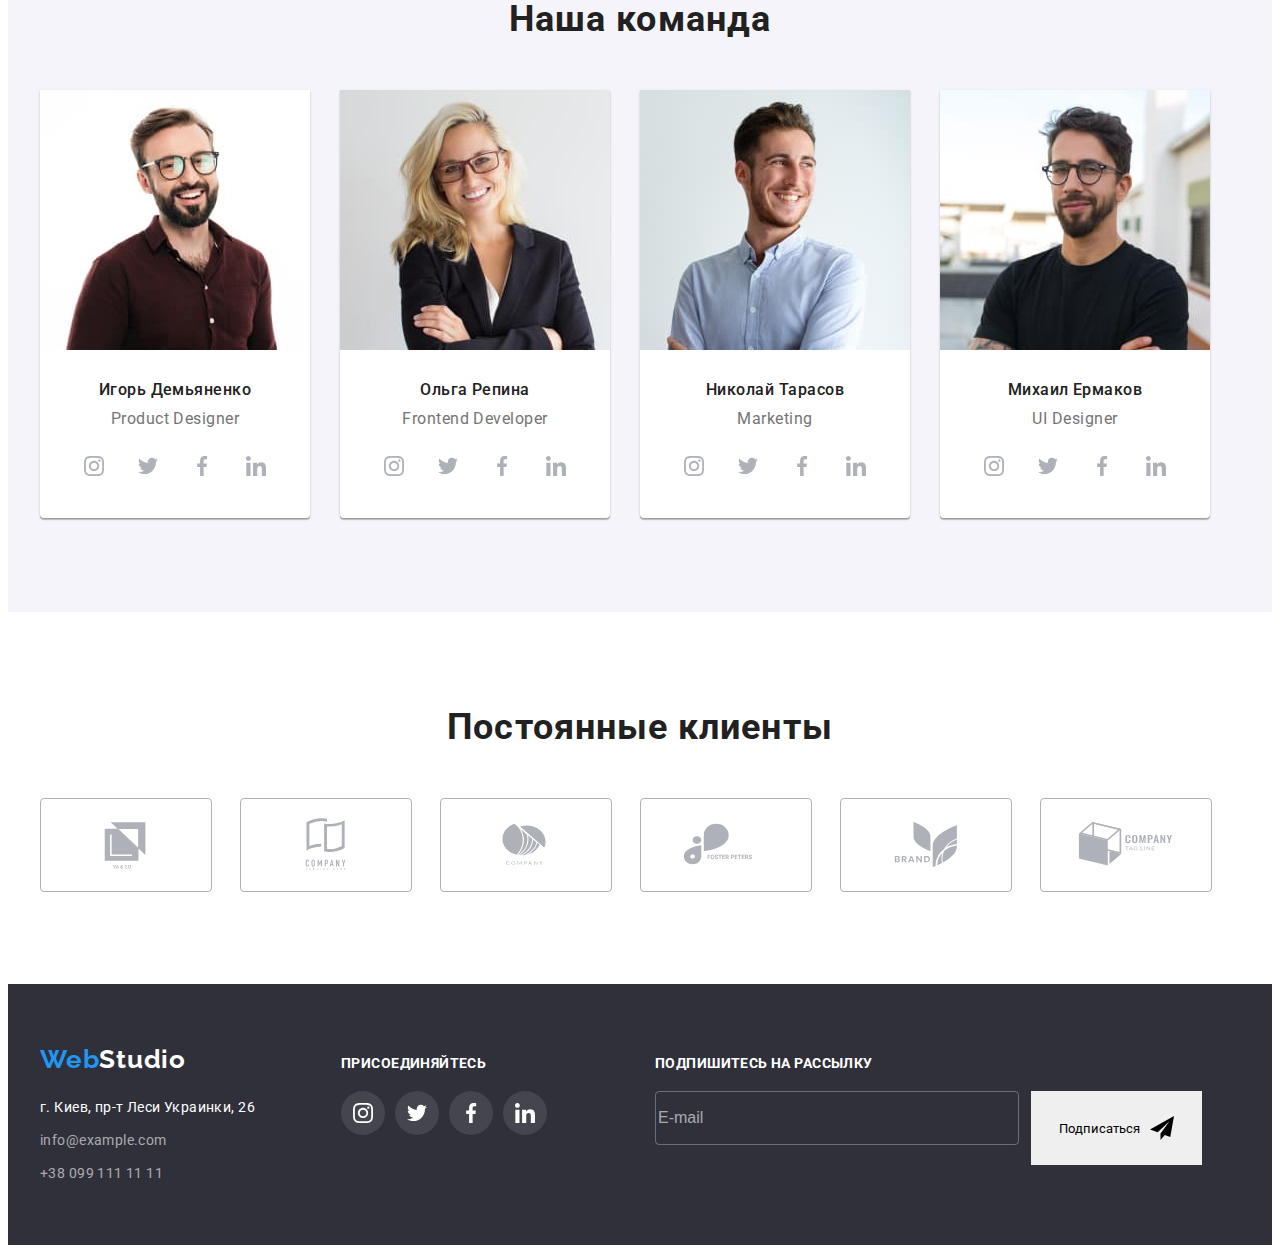
==== commit f847a84f: "1" ====
--- a/index.html
+++ b/index.html
@@ -146,7 +146,7 @@
       <section class="hero">
         <div class="container">
           <h1 class="hero__title">Эффективные решения для вашего бизнеса</h1>
-          <button type="button" class="btn0 btn__hero" data-modal-open>
+          <button type="button" class="btn btn__heder" data-modal-open>
             Buy now >
           </button>
         </div>
--- a/css/main.min.css
+++ b/css/main.min.css
@@ -1,2 +1,2 @@
-:root{--prim-text-color: #757575;--title-text-color: #212121;--accent-color: #2196f3;--prim-backg-color: #ffffff;--light-backg-color: #f5f4fa;--dark-backg-color: #2f303a}body.modal-open{overflow:hidden}p,h1,h2,h3,h4,h5,h6{margin:0}ul{margin:0;padding:0}body{font-family:'Roboto', sans-serif;color:var(--prim-text-color);background-color:var(--prim-backg-color)}button{cursor:pointer}img{display:block;max-width:100%;height:auto}a{text-decoration:none}ul{list-style:none}.visually-hidden{position:absolute;white-space:nowrap;width:1px;height:1px;overflow:hidden;border:0;padding:0;clip:rect(0 0 0 0);clip-path:inset(50%);margin:-1px}.development__box,.social__link,.client__link,.footer-icon-link{display:flex;align-items:center}.container{width:100%;padding-left:15px;padding-right:15px;margin:0 auto}@media screen and (min-width: 480px){.container{width:480px}}@media screen and (min-width: 768px){.container{width:768px}}@media screen and (min-width: 1200px){.container{width:1200px}}.section{padding-top:60px;padding-bottom:60px}@media screen and (min-width: 1200px){.section{padding-top:94px;padding-bottom:94px}}.section-title{text-align:center;color:var(--title-text-color);margin-bottom:30px}@media screen and (min-width: 480px){.section-title{font-weight:700;font-size:28px;line-height:1.17857;letter-spacing:.03em}}@media screen and (min-width: 1200px){.section-title{margin-bottom:50px;font-size:36px;line-height:1.16667;letter-spacing:.03em}}.logo{font-family:Raleway, sans-serif;font-weight:700;font-size:24px;line-height:1.16667;letter-spacing:.03em;color:var(--accent-color);transition:color 300ms cubic-bezier(0.4, 0, 0.2, 1)}@media screen and (min-width: 1200px){.logo{font-weight:700;font-size:26px;line-height:1.19231;letter-spacing:.03em}}.logo:hover .logo__dark,.logo:focus .logo__dark,.logo:hover .logo__light,.logo:focus .logo__light{color:var(--accent-color)}.logo__dark{font-family:Raleway, sans-serif;color:#000000}.logo__light{font-family:Raleway, sans-serif;color:#ffffff}.btn{font-family:inherit;cursor:pointer;width:200px;height:50px;font-weight:700;font-size:16px;line-height:1.875;letter-spacing:.06em;display:flex;align-items:center;justify-content:center;text-align:center;white-space:nowrap;color:#ffffff;background-color:var(--accent-color);border:transparent;border-radius:4px;box-shadow:0px 4px 4px rgba(0,0,0,0.15);transition:background-color 300ms cubic-bezier(0.4, 0, 0.2, 1)}.btn:hover,.btn:focus{background-color:#188ce8}.header{padding-top:16px;padding-bottom:16px;border-bottom:1px solid #ececec}@media screen and (min-width: 768px){.header{padding-top:26px;padding-bottom:26px}}@media screen and (min-width: 1200px){.header{padding-top:24px;padding-bottom:24px}}.container__header{position:relative;display:flex;align-items:center;justify-content:space-between}.menu-open-btn{display:inline-flex;margin:0;padding:0;border:none;background-color:transparent}.menu-open-btn:hover,.menu-open-btn:focus{fill:var(--accent-color)}@media screen and (min-width: 768px){.menu-open-btn{display:none}}.site-nav{font-weight:500;font-size:14px;line-height:1.14286;letter-spacing:.02em;display:none}@media screen and (min-width: 768px){.site-nav{display:contents;margin-left:88px;display:flex}}@media screen and (min-width: 1200px){.site-nav{margin-left:93px}}.site-nav__item{position:relative}.site-nav__item+.site-nav__item{margin-left:50px}.site-nav__link{color:var(--title-text-color);transition:color 300ms cubic-bezier(0.4, 0, 0.2, 1)}.site-nav__link:hover,.site-nav__link:focus{color:var(--accent-color)}.site-nav__link--current{color:var(--accent-color)}.site-nav__link--current::after{content:'';width:100%;height:4px;background:#2196f3;border-radius:2px;position:absolute;left:0;top:44px}.connect{font-weight:500;font-size:12px;line-height:1.16667;letter-spacing:.02em;display:none}@media screen and (min-width: 768px){.connect{display:contents;margin-right:auto;display:flex;flex-wrap:wrap;width:100%;margin-right:auto;margin-left:84px}.connect__item:not(:last-child){margin-bottom:10px}.connect__link{color:var(--prim-text-color);transition:color 300ms cubic-bezier(0.4, 0, 0.2, 1)}.connect__link:hover,.connect__link:focus{color:var(--accent-color)}.connect__icon{fill:currentColor}}@media screen and (min-width: 768px) and (min-width: 768px){.connect__icon{margin-right:8px}}@media screen and (min-width: 768px) and (min-width: 1200px){.connect__icon{margin-right:10px}}@media screen and (min-width: 768px) and (min-width: 768px){.connect__icon--env{width:14px;height:10px}}@media screen and (min-width: 768px) and (min-width: 1200px){.connect__icon--env{width:16px;height:12px}}@media screen and (min-width: 768px) and (min-width: 768px){.connect__icon--smart{width:10px;height:14px}}@media screen and (min-width: 768px) and (min-width: 1200px){.connect__icon--smart{width:10px;height:16px}}@media screen and (min-width: 1200px){.connect{font-weight:500;font-size:14px;line-height:1.14286;letter-spacing:.02em;margin-left:300px;flex-direction:row;align-items:center}.connect__item:not(:last-child){margin-bottom:0px}.connect__item+.connect__item{margin-left:30px}}.mob-menu{position:fixed;z-index:1;background-color:#ffffff;width:100%;height:100%;top:0;left:0;padding-top:48px;padding-bottom:48px;padding-left:40px;padding-right:40px;font-style:normal;font-weight:500}.mob-menu-container{height:100%;display:flex;flex-direction:column;justify-content:space-between}.menu-close-btn{margin:0;padding:0;border:none;background-color:transparent;position:absolute;top:10px;right:15px}.menu-close-btn:hover,.menu-close-btn:focus{fill:var(--accent-color)}.mob-menu__item:not(:last-child){margin-bottom:32px}.mob-menu__link{font-size:40px;line-height:47px;letter-spacing:0.02em;color:#212121}.mob-menu__link--current{color:var(--accent-color)}.mob-menu__link:hover,.mob-menu__link:focus{color:#2196f3}.mob-contact{display:block}.mob-contact__item:not(:last-child){margin-bottom:32px}.mob-soc__item{margin-top:32px}.mob-contact__tel{font-size:34px;line-height:40px;letter-spacing:0.02em;color:#2196f3}.mob-contact__tel:hover,.mob-contact__tel:focus{color:#188ce8}.mob-contact__mail{font-size:24px;line-height:28px;letter-spacing:0.02em;color:#757575}.mob-contact__mail:hover,.mob-contact__mail:focus{color:#188ce8}.mob-soc{margin-top:64px;display:flex;flex-wrap:wrap}.mob-soc__link{font-size:18px;line-height:22px;letter-spacing:0.02em;color:#2196f3}.mob-soc__item:not(:last-child){margin-right:10px;padding-right:10px;border-right:1px solid rgba(33,33,33,0.2)}.hero{background-color:var(--dark-backg-color);padding:118px 0;margin-left:auto;margin-right:auto;background-image:linear-gradient(to right, rgba(47,48,58,0.4), rgba(47,48,58,0.4)),url("../images/hero-480_400.jpg");background-repeat:no-repeat;background-position:center;background-size:cover}@media (min-device-pixel-ratio: 2), (min-resolution: 192dpi), (min-resolution: 2dppx){.hero{background-image:linear-gradient(to right, rgba(47,48,58,0.4), rgba(47,48,58,0.4)),url("../images/hero-480_400_2x.jpg")}}@media screen and (min-width: 768px){.hero{background-image:linear-gradient(to right, rgba(47,48,58,0.4), rgba(47,48,58,0.4)),url("../images/hero-768_400.jpg")}}@media screen and (min-width: 768px) and (min-device-pixel-ratio: 2), screen and (min-width: 768px) and (min-resolution: 192dpi), screen and (min-width: 768px) and (min-resolution: 2dppx){.hero{background-image:linear-gradient(to right, rgba(47,48,58,0.4), rgba(47,48,58,0.4)),url("../images/hero-768_400_2x.jpg")}}@media screen and (min-width: 1200px){.hero{max-width:1600px;padding:200px 0;margin-left:auto;margin-right:auto;background-image:linear-gradient(to right, rgba(47,48,58,0.4), rgba(47,48,58,0.4)),url("../images/hero-1600_600.jpg")}}@media screen and (min-width: 1200px) and (min-device-pixel-ratio: 2), screen and (min-width: 1200px) and (min-resolution: 192dpi), screen and (min-width: 1200px) and (min-resolution: 2dppx){.hero{background-image:linear-gradient(to right, rgba(47,48,58,0.4), rgba(47,48,58,0.4)),url("../images/hero-1600_600_2x.jpg")}}.hero__title{font-weight:900;font-size:26px;line-height:1.61538;letter-spacing:.06em;max-width:360px;text-align:center;text-transform:uppercase;color:#ffffff;margin-bottom:30px;margin-left:auto;margin-right:auto}@media screen and (min-width: 1200px){.hero__title{max-width:696px;font-weight:900;font-size:44px;line-height:1.36364;letter-spacing:.06em}}.btn0{font-family:inherit;cursor:pointer;border:transparent;display:flex;align-items:center;justify-content:center;text-align:center}.btn__hero{width:159px;height:44px;border-radius:22px;background-color:#fff;color:#D41443;font-weight:700;font-size:16px;line-height:1.3125;padding:0 0;margin-left:auto;margin-right:auto}.btn__hero:hover,.btn__hero:focus{background-color:#ECEBEB}.advantage-list{max-width:480px;margin-bottom:-30px}@media screen and (min-width: 768px){.advantage-list{max-width:768px;display:flex;flex-wrap:wrap;margin-left:-30px}}@media screen and (min-width: 1200px){.advantage-list{max-width:1200px}}.advantage-list__item{margin-bottom:30px}@media screen and (min-width: 768px){.advantage-list__item{width:calc(100% / 2 - 30px);margin-left:30px}}@media screen and (min-width: 1200px){.advantage-list__item{width:calc(100% / 4 - 30px)}}.advantage-list__box{display:flex;height:120px;margin-bottom:30px;align-items:center;justify-content:center;background:var(--light-backg-color);border-radius:4px}.advantage-list__title{font-weight:700;font-size:14px;line-height:1.14286;letter-spacing:.03em;text-transform:uppercase;color:var(--title-text-color);margin-bottom:10px;text-align:center}@media screen and (min-width: 768px){.advantage-list__title{text-align:start}}.advantage-list__text{font-size:14px;line-height:1.71429;letter-spacing:.03em;max-width:450px}@media screen and (min-width: 768px){.advantage-list__text{max-width:354px}}@media screen and (min-width: 1200px){.advantage-list__text{max-width:270px}}.section--no-padding{display:none}@media screen and (min-width: 1200px){.section--no-padding{display:contents;padding-top:0}}.development-list{display:flex;margin-left:-30px}.development-list__item{position:relative;width:calc(100% / 3 - 30px);margin-left:30px}.development__box{position:absolute;justify-content:center;width:100%;height:70px;background:rgba(47,48,58,0.8);bottom:0px}.development__text{font-weight:700;font-size:14px;line-height:1.14286;letter-spacing:.03em;text-transform:uppercase;color:#ffffff}.section--other-background{background-color:var(--light-backg-color)}.team{max-width:480px;margin-bottom:-30px}@media screen and (min-width: 768px){.team{max-width:768px;display:flex;flex-wrap:wrap;margin-left:-30px}}@media screen and (min-width: 1200px){.team{max-width:1200px}}.team__item{margin-bottom:30px;background:#ffffff;box-shadow:0px 1px 3px rgba(0,0,0,0.12),0px 1px 1px rgba(0,0,0,0.14),0px 2px 1px rgba(0,0,0,0.2);border-radius:0px 0px 4px 4px}@media screen and (min-width: 768px){.team__item{width:calc(100% / 2 - 30px);margin-left:30px}}@media screen and (min-width: 1200px){.team__item{width:calc(100% / 4 - 30px)}}.team__card{padding:30px 0}.team__title{font-weight:500;font-size:16px;line-height:1.1875;letter-spacing:.03em;text-align:center;color:var(--title-text-color);margin-bottom:10px}.team__text{font-size:16px;line-height:1.1875;letter-spacing:.03em;text-align:center;margin-bottom:16px}.social{display:flex;justify-content:center}.social__item{width:44px;height:44px}.social__item+.social__item{margin-left:10px}.social__link{justify-content:center;width:100%;height:100%;border-radius:50%;color:#afb1b8;background-color:var(--prim-backg-color);transition-property:background-color, color;transition-duration:250ms;transition-timing-function:cubic-bezier(0.4, 0, 0.2, 1)}.social__link:hover,.social__link:focus{color:#ffffff;background-color:var(--accent-color)}.social__icon{fill:currentColor}.client{max-width:480px;margin-bottom:-30px;display:flex;flex-wrap:wrap;margin-left:-30px}@media screen and (min-width: 768px){.client{max-width:768px}}@media screen and (min-width: 1200px){.client{max-width:1200px}}.client__item{margin-bottom:30px;background:#ffffff;width:calc(100% / 2 - 30px);height:92px;margin-left:30px}.client__item+.client__item{margin-left:30px}@media screen and (min-width: 768px){.client__item{width:calc(100% / 3 - 30px)}}@media screen and (min-width: 1200px){.client__item{width:calc(100% / 6 - 30px)}}.client__link{justify-content:center;width:100%;height:100%;border:1px solid #afb1b8;border-radius:4px;color:#afb1b8;transition-property:border, color;transition-duration:250ms;transition-timing-function:cubic-bezier(0.4, 0, 0.2, 1)}.client__link:hover,.client__link:focus{color:var(--accent-color);border:1px solid var(--accent-color)}.client__icon{fill:currentColor}.footer{background-color:var(--dark-backg-color);padding-top:60px;padding-bottom:60px}@media screen and (min-width: 768px){.container--flex{display:flex;flex-wrap:wrap;align-items:baseline;justify-items:center}}.container__item{text-align:center}.container__item:not(:last-child){margin-bottom:60px}@media screen and (min-width: 768px){.container__item{width:50%}}@media screen and (min-width: 1200px){.container__item{text-align:left}.container__item:not(:last-child){margin-bottom:0px}}@media screen and (min-width: 768px){.container-logoadd{width:50%}}@media screen and (min-width: 1200px){.container-logoadd{width:231px}}.container-address{margin-top:20px}.footer-address__item{font-style:normal;font-size:14px;line-height:1.71429;letter-spacing:.03em}.footer-address__item:not(:last-child){margin-bottom:9px}.footer-link--address{color:#ffffff;transition:color 300ms cubic-bezier(0.4, 0, 0.2, 1)}.footer-link--mail,.footer-link--tel{color:rgba(255,255,255,0.6);transition:color 300ms cubic-bezier(0.4, 0, 0.2, 1)}.footer-link:hover,.footer-link:focus{color:var(--accent-color)}@media screen and (min-width: 1200px){.container-links{margin-left:70px;margin-right:93px;width:206px}}.footer-cont-text{font-weight:700;font-size:14px;line-height:1.14286;letter-spacing:.03em;text-transform:uppercase;color:#ffffff;margin-bottom:20px}.footer-icon{display:flex;justify-content:center}@media screen and (min-width: 1200px){.footer-icon{justify-content:left}}.footer-icon__item{width:44px;height:44px}.footer-icon__item+.footer-icon__item{margin-left:10px}.footer-icon-link{justify-content:center;width:100%;height:100%;border-radius:50%;color:#ffffff;background:rgba(255,255,255,0.1);transition-property:background-color, color;transition-duration:250ms;transition-timing-function:cubic-bezier(0.4, 0, 0.2, 1)}.footer-icon-link:hover,.footer-icon-link:focus{color:#ffffff;background-color:var(--accent-color)}.footer-icon-icon{fill:currentColor}.container-email{width:100%;margin-left:auto;margin-right:auto}@media screen and (min-width: 480px){.container-email{width:450px}}@media screen and (min-width: 1200px){.container-email{width:570px}}.form-input{display:block}@media screen and (min-width: 1200px){.form-input{display:inline-flex}}.form-input__item{margin-left:auto;margin-right:auto;width:100%;height:100%;margin-bottom:20px;font-size:16px;height:50px;border-radius:4px;background-color:transparent;border:1px solid rgba(255,255,255,0.3);transition:border-color 500ms}@media screen and (min-width: 480px){.form-input__item{width:450px}}@media screen and (min-width: 1200px){.form-input__item{width:358px}}.form-input__item::placeholder{color:rgba(255,255,255,0.6);transition:color 500ms}.form-input__item:hover,.form-input__item:focus{color:#ffffff;border:1px solid #ffffff}.form-input__item:hover::placeholder,.form-input__item:focus::placeholder{color:#ffffff}.form-input__btn{padding:10px 28px;margin-left:auto;margin-right:auto}@media screen and (min-width: 1200px){.form-input__btn{padding:10px 28px;margin-left:12px}}.icon-send{margin-left:10px;fill:currentColor}.filter{display:flex;flex-wrap:wrap;flex-direction:row;margin-bottom:40px}@media screen and (min-width: 768px){.filter{justify-content:center;margin-bottom:30px}}@media screen and (min-width: 1200px){.filter{margin-bottom:50px}}.filter__item:not(:last-child){margin-right:8px}.filter__item:not(:nth-last-child(-n+2)){margin-bottom:15px}@media screen and (min-width: 768px){.filter__item:not(:nth-last-child(-n+2)){margin-bottom:0px}}.filter__btn{padding:6px 22px;font-family:inherit;white-space:nowrap;cursor:pointer;font-weight:500;font-size:16px;line-height:1.625;letter-spacing:.03em;color:var(--title-text-color);border-color:transparent;border-radius:4px;background-color:var(--light-backg-color);transition-property:background-color, color, box-shadow;transition-duration:250ms;transition-timing-function:cubic-bezier(0.4, 0, 0.2, 1)}.filter__btn:hover,.filter__btn:focus{color:#ffffff;background-color:var(--accent-color);box-shadow:0px 3px 1px rgba(0,0,0,0.1),0px 1px 2px rgba(0,0,0,0.08),0px 2px 2px rgba(0,0,0,0.12)}.project{max-width:450px}@media screen and (min-width: 768px){.project{max-width:768px;display:flex;flex-wrap:wrap;margin-left:-30px}}@media screen and (min-width: 1200px){.project{max-width:1200px}}.project__item{position:relative}@media screen and (min-width: 768px){.project__item{width:calc(100% / 2 - 30px);margin-left:30px}.project__item:not(:nth-last-child(-n+3)){margin-bottom:30px}}@media screen and (min-width: 1200px){.project__item{width:calc(100% / 3 - 30px)}.project__item:not(:nth-last-child(-n+4)){margin-bottom:30px}}.project__card-img{position:relative;overflow:hidden}.project__text{position:absolute;top:0;left:0;font-size:18px;line-height:1.55556;letter-spacing:.03em;color:#ffffff;background-color:rgba(33,150,243,0.8);padding:24px;height:100%;transform:translateY(100%);transition:transform 300ms cubic-bezier(0.4, 0, 0.2, 1)}.project__link{display:block;transition:box-shadow 300ms cubic-bezier(0.4, 0, 0.2, 1)}.project__link:hover,.project__link:focus{box-shadow:0px 1px 1px rgba(0,0,0,0.12),0px 4px 4px rgba(0,0,0,0.06),1px 4px 6px rgba(0,0,0,0.16)}.project__link:hover .project__text,.project__link:focus .project__text{transform:translateY(0)}.project__footer{background:#ffffff;border:1px solid #eeeeee;box-sizing:border-box;padding:20px 24px}@media screen and (min-width: 768px){.project__footer{height:146px}}@media screen and (min-width: 1200px){.project__footer{height:110px}}.project__title{margin-bottom:4px;font-weight:700;font-size:18px;line-height:2;letter-spacing:.06em;color:var(--title-text-color)}.project__development{font-weight:400;font-size:16px;line-height:1.875;letter-spacing:.03em;color:var(--prim-text-color)}.backdrop{position:fixed;top:0;width:100vw;height:100vh;background-color:rgba(0,0,0,0.367);overflow-y:scroll;transition:opacity 500ms, visibility 500ms}.is-hidden{opacity:0;pointer-events:none;visibility:hidden}.modal{background-color:#ffffff;border-radius:10px;position:absolute;top:50%;left:50%;transform:translate(-50%, -50%);padding:40px}@media screen and (min-width: 480px){.modal{width:450px;min-height:609px}}@media screen and (min-width: 1200px){.modal{width:528px;min-height:581px}}.modal-close-btn{width:30px;height:30px;border-radius:50%;border:1px solid #999999;background-color:transparent;position:absolute;top:8px;right:8px;display:flex;align-items:center;justify-content:center}.modal-close-btn:hover,.modal-close-btn:focus{fill:var(--accent-color)}.modal-title{font-weight:700;font-size:20px;line-height:1.15;letter-spacing:.03em;text-align:center;color:var(--title-text-color);margin-bottom:12px}.form-field{margin-bottom:10px}.modal-label{display:block;font-size:12px;line-height:1.33333;letter-spacing:.01em;color:var(--prim-text-color);margin-bottom:10px}.modal-label--end{margin-bottom:20px}.modal-label__field{position:relative;display:block;margin-top:4px}.modal-label__block{width:100%;border:1px solid rgba(33,33,33,0.2);border-radius:4px;outline:none}.modal-label__block::placeholder{font-size:12px;line-height:1.16667;letter-spacing:.01em;color:rgba(117,117,117,0.5)}.modal-label__block:hover::placeholder,.modal-label__block:focus::placeholder{color:var(--accent-color)}.modal-label__block:hover+.modal-icon,.modal-label__block:focus+.modal-icon{fill:var(--accent-color)}.modal-label__block--input{height:40px;padding-left:42px}.modal-label__block--text{height:120px;padding:12px 16px;resize:none;display:block;margin-top:4px}.modal-icon{position:absolute;left:12px;top:50%;transform:translateY(-50%);fill:var(--title-text-color)}.chek-field{position:relative;margin-bottom:30px;display:flex;align-items:center;justify-content:center}.modal-chek-span{width:16px;height:15px;border:2px solid #000000;border-radius:2px;margin-right:8px;fill:transparent}.modal-chek-text{font-size:14px;color:var(--prim-text-color)}.modal-chek:focus+.modal-chek-span{outline:3px solid var(--accent-color)}.modal-chek:checked+.modal-chek-span{background-color:var(--accent-color);border:none;fill:#ffffff}.chek-label-span{color:var(--accent-color);text-decoration:underline}.btn--submit{padding:10px 32px;margin-left:auto;margin-right:auto}
+:root{--prim-text-color: #757575;--title-text-color: #212121;--accent-color: #2196f3;--prim-backg-color: #ffffff;--light-backg-color: #f5f4fa;--dark-backg-color: #2f303a}body.modal-open{overflow:hidden}p,h1,h2,h3,h4,h5,h6{margin:0}ul{margin:0;padding:0}body{font-family:'Roboto', sans-serif;color:var(--prim-text-color);background-color:var(--prim-backg-color)}button{cursor:pointer}img{display:block;max-width:100%;height:auto}a{text-decoration:none}ul{list-style:none}.visually-hidden{position:absolute;white-space:nowrap;width:1px;height:1px;overflow:hidden;border:0;padding:0;clip:rect(0 0 0 0);clip-path:inset(50%);margin:-1px}.development__box,.social__link,.client__link,.footer-icon-link{display:flex;align-items:center}.container{width:100%;padding-left:15px;padding-right:15px;margin:0 auto}@media screen and (min-width: 480px){.container{width:480px}}@media screen and (min-width: 768px){.container{width:768px}}@media screen and (min-width: 1200px){.container{width:1200px}}.section{padding-top:60px;padding-bottom:60px}@media screen and (min-width: 1200px){.section{padding-top:94px;padding-bottom:94px}}.section-title{text-align:center;color:var(--title-text-color);margin-bottom:30px}@media screen and (min-width: 480px){.section-title{font-weight:700;font-size:28px;line-height:1.17857;letter-spacing:.03em}}@media screen and (min-width: 1200px){.section-title{margin-bottom:50px;font-size:36px;line-height:1.16667;letter-spacing:.03em}}.logo{font-family:Raleway, sans-serif;font-weight:700;font-size:24px;line-height:1.16667;letter-spacing:.03em;color:var(--accent-color);transition:color 300ms cubic-bezier(0.4, 0, 0.2, 1)}@media screen and (min-width: 1200px){.logo{font-weight:700;font-size:26px;line-height:1.19231;letter-spacing:.03em}}.logo:hover .logo__dark,.logo:focus .logo__dark,.logo:hover .logo__light,.logo:focus .logo__light{color:var(--accent-color)}.logo__dark{font-family:Raleway, sans-serif;color:#000000}.logo__light{font-family:Raleway, sans-serif;color:#ffffff}.btn{font-family:inherit;cursor:pointer;border:transparent;display:flex;align-items:center;justify-content:center;text-align:center}.header{padding-top:16px;padding-bottom:16px;border-bottom:1px solid #ececec}@media screen and (min-width: 768px){.header{padding-top:26px;padding-bottom:26px}}@media screen and (min-width: 1200px){.header{padding-top:24px;padding-bottom:24px}}.container__header{position:relative;display:flex;align-items:center;justify-content:space-between}.menu-open-btn{display:inline-flex;margin:0;padding:0;border:none;background-color:transparent}.menu-open-btn:hover,.menu-open-btn:focus{fill:var(--accent-color)}@media screen and (min-width: 768px){.menu-open-btn{display:none}}.site-nav{font-weight:500;font-size:14px;line-height:1.14286;letter-spacing:.02em;display:none}@media screen and (min-width: 768px){.site-nav{display:contents;margin-left:88px;display:flex}}@media screen and (min-width: 1200px){.site-nav{margin-left:93px}}.site-nav__item{position:relative}.site-nav__item+.site-nav__item{margin-left:50px}.site-nav__link{color:var(--title-text-color);transition:color 300ms cubic-bezier(0.4, 0, 0.2, 1)}.site-nav__link:hover,.site-nav__link:focus{color:var(--accent-color)}.site-nav__link--current{color:var(--accent-color)}.site-nav__link--current::after{content:'';width:100%;height:4px;background:#2196f3;border-radius:2px;position:absolute;left:0;top:44px}.connect{font-weight:500;font-size:12px;line-height:1.16667;letter-spacing:.02em;display:none}@media screen and (min-width: 768px){.connect{display:contents;margin-right:auto;display:flex;flex-wrap:wrap;width:100%;margin-right:auto;margin-left:84px}.connect__item:not(:last-child){margin-bottom:10px}.connect__link{color:var(--prim-text-color);transition:color 300ms cubic-bezier(0.4, 0, 0.2, 1)}.connect__link:hover,.connect__link:focus{color:var(--accent-color)}.connect__icon{fill:currentColor}}@media screen and (min-width: 768px) and (min-width: 768px){.connect__icon{margin-right:8px}}@media screen and (min-width: 768px) and (min-width: 1200px){.connect__icon{margin-right:10px}}@media screen and (min-width: 768px) and (min-width: 768px){.connect__icon--env{width:14px;height:10px}}@media screen and (min-width: 768px) and (min-width: 1200px){.connect__icon--env{width:16px;height:12px}}@media screen and (min-width: 768px) and (min-width: 768px){.connect__icon--smart{width:10px;height:14px}}@media screen and (min-width: 768px) and (min-width: 1200px){.connect__icon--smart{width:10px;height:16px}}@media screen and (min-width: 1200px){.connect{font-weight:500;font-size:14px;line-height:1.14286;letter-spacing:.02em;margin-left:300px;flex-direction:row;align-items:center}.connect__item:not(:last-child){margin-bottom:0px}.connect__item+.connect__item{margin-left:30px}}.mob-menu{position:fixed;z-index:1;background-color:#ffffff;width:100%;height:100%;top:0;left:0;padding-top:48px;padding-bottom:48px;padding-left:40px;padding-right:40px;font-style:normal;font-weight:500}.mob-menu-container{height:100%;display:flex;flex-direction:column;justify-content:space-between}.menu-close-btn{margin:0;padding:0;border:none;background-color:transparent;position:absolute;top:10px;right:15px}.menu-close-btn:hover,.menu-close-btn:focus{fill:var(--accent-color)}.mob-menu__item:not(:last-child){margin-bottom:32px}.mob-menu__link{font-size:40px;line-height:47px;letter-spacing:0.02em;color:#212121}.mob-menu__link--current{color:var(--accent-color)}.mob-menu__link:hover,.mob-menu__link:focus{color:#2196f3}.mob-contact{display:block}.mob-contact__item:not(:last-child){margin-bottom:32px}.mob-soc__item{margin-top:32px}.mob-contact__tel{font-size:34px;line-height:40px;letter-spacing:0.02em;color:#2196f3}.mob-contact__tel:hover,.mob-contact__tel:focus{color:#188ce8}.mob-contact__mail{font-size:24px;line-height:28px;letter-spacing:0.02em;color:#757575}.mob-contact__mail:hover,.mob-contact__mail:focus{color:#188ce8}.mob-soc{margin-top:64px;display:flex;flex-wrap:wrap}.mob-soc__link{font-size:18px;line-height:22px;letter-spacing:0.02em;color:#2196f3}.mob-soc__item:not(:last-child){margin-right:10px;padding-right:10px;border-right:1px solid rgba(33,33,33,0.2)}.hero{background-color:var(--dark-backg-color);padding:118px 0;margin-left:auto;margin-right:auto;background-image:linear-gradient(to right, rgba(47,48,58,0.4), rgba(47,48,58,0.4)),url("../images/hero-480_400.jpg");background-repeat:no-repeat;background-position:center;background-size:cover}@media (min-device-pixel-ratio: 2), (min-resolution: 192dpi), (min-resolution: 2dppx){.hero{background-image:linear-gradient(to right, rgba(47,48,58,0.4), rgba(47,48,58,0.4)),url("../images/hero-480_400_2x.jpg")}}@media screen and (min-width: 768px){.hero{background-image:linear-gradient(to right, rgba(47,48,58,0.4), rgba(47,48,58,0.4)),url("../images/hero-768_400.jpg")}}@media screen and (min-width: 768px) and (min-device-pixel-ratio: 2), screen and (min-width: 768px) and (min-resolution: 192dpi), screen and (min-width: 768px) and (min-resolution: 2dppx){.hero{background-image:linear-gradient(to right, rgba(47,48,58,0.4), rgba(47,48,58,0.4)),url("../images/hero-768_400_2x.jpg")}}@media screen and (min-width: 1200px){.hero{max-width:1600px;padding:200px 0;margin-left:auto;margin-right:auto;background-image:linear-gradient(to right, rgba(47,48,58,0.4), rgba(47,48,58,0.4)),url("../images/hero-1600_600.jpg")}}@media screen and (min-width: 1200px) and (min-device-pixel-ratio: 2), screen and (min-width: 1200px) and (min-resolution: 192dpi), screen and (min-width: 1200px) and (min-resolution: 2dppx){.hero{background-image:linear-gradient(to right, rgba(47,48,58,0.4), rgba(47,48,58,0.4)),url("../images/hero-1600_600_2x.jpg")}}.hero__title{font-weight:900;font-size:26px;line-height:1.61538;letter-spacing:.06em;max-width:360px;text-align:center;text-transform:uppercase;color:#ffffff;margin-bottom:30px;margin-left:auto;margin-right:auto}@media screen and (min-width: 1200px){.hero__title{max-width:696px;font-weight:900;font-size:44px;line-height:1.36364;letter-spacing:.06em}}.btn__heder{padding:0 0;margin-left:auto;margin-right:0px;width:159px;height:44px;border-radius:22px;background-color:#fff;color:#D41443;font-weight:700;font-size:16px;line-height:1.3125}.btn__heder:hover,.btn__heder:focus{background-color:#ECEBEB}.btn_hero{padding:0 0;margin-left:0px;margin-right:auto;width:159px;height:44px;border-radius:22px;background-color:#fff;color:#D41443;font-weight:700;font-size:16px;line-height:1.3125}.btn_hero:hover,.btn_hero:focus{background-color:#ECEBEB}.btn__modal{width:209px;height:44px;border-radius:22px;background-color:#fff;color:#D41443;font-weight:700;font-size:16px;line-height:1.3125;padding:0 0;margin-left:auto;margin-right:auto}.btn__modal:hover,.btn__modal:focus{background-color:#ECEBEB}@media screen and (min-width: 768px){.btn__modal{width:186px;height:44px;border-radius:22px}}@media screen and (min-width: 1200px){.btn__modal{display:none}}.advantage-list{max-width:480px;margin-bottom:-30px}@media screen and (min-width: 768px){.advantage-list{max-width:768px;display:flex;flex-wrap:wrap;margin-left:-30px}}@media screen and (min-width: 1200px){.advantage-list{max-width:1200px}}.advantage-list__item{margin-bottom:30px}@media screen and (min-width: 768px){.advantage-list__item{width:calc(100% / 2 - 30px);margin-left:30px}}@media screen and (min-width: 1200px){.advantage-list__item{width:calc(100% / 4 - 30px)}}.advantage-list__box{display:flex;height:120px;margin-bottom:30px;align-items:center;justify-content:center;background:var(--light-backg-color);border-radius:4px}.advantage-list__title{font-weight:700;font-size:14px;line-height:1.14286;letter-spacing:.03em;text-transform:uppercase;color:var(--title-text-color);margin-bottom:10px;text-align:center}@media screen and (min-width: 768px){.advantage-list__title{text-align:start}}.advantage-list__text{font-size:14px;line-height:1.71429;letter-spacing:.03em;max-width:450px}@media screen and (min-width: 768px){.advantage-list__text{max-width:354px}}@media screen and (min-width: 1200px){.advantage-list__text{max-width:270px}}.section--no-padding{display:none}@media screen and (min-width: 1200px){.section--no-padding{display:contents;padding-top:0}}.development-list{display:flex;margin-left:-30px}.development-list__item{position:relative;width:calc(100% / 3 - 30px);margin-left:30px}.development__box{position:absolute;justify-content:center;width:100%;height:70px;background:rgba(47,48,58,0.8);bottom:0px}.development__text{font-weight:700;font-size:14px;line-height:1.14286;letter-spacing:.03em;text-transform:uppercase;color:#ffffff}.section--other-background{background-color:var(--light-backg-color)}.team{max-width:480px;margin-bottom:-30px}@media screen and (min-width: 768px){.team{max-width:768px;display:flex;flex-wrap:wrap;margin-left:-30px}}@media screen and (min-width: 1200px){.team{max-width:1200px}}.team__item{margin-bottom:30px;background:#ffffff;box-shadow:0px 1px 3px rgba(0,0,0,0.12),0px 1px 1px rgba(0,0,0,0.14),0px 2px 1px rgba(0,0,0,0.2);border-radius:0px 0px 4px 4px}@media screen and (min-width: 768px){.team__item{width:calc(100% / 2 - 30px);margin-left:30px}}@media screen and (min-width: 1200px){.team__item{width:calc(100% / 4 - 30px)}}.team__card{padding:30px 0}.team__title{font-weight:500;font-size:16px;line-height:1.1875;letter-spacing:.03em;text-align:center;color:var(--title-text-color);margin-bottom:10px}.team__text{font-size:16px;line-height:1.1875;letter-spacing:.03em;text-align:center;margin-bottom:16px}.social{display:flex;justify-content:center}.social__item{width:44px;height:44px}.social__item+.social__item{margin-left:10px}.social__link{justify-content:center;width:100%;height:100%;border-radius:50%;color:#afb1b8;background-color:var(--prim-backg-color);transition-property:background-color, color;transition-duration:250ms;transition-timing-function:cubic-bezier(0.4, 0, 0.2, 1)}.social__link:hover,.social__link:focus{color:#ffffff;background-color:var(--accent-color)}.social__icon{fill:currentColor}.client{max-width:480px;margin-bottom:-30px;display:flex;flex-wrap:wrap;margin-left:-30px}@media screen and (min-width: 768px){.client{max-width:768px}}@media screen and (min-width: 1200px){.client{max-width:1200px}}.client__item{margin-bottom:30px;background:#ffffff;width:calc(100% / 2 - 30px);height:92px;margin-left:30px}.client__item+.client__item{margin-left:30px}@media screen and (min-width: 768px){.client__item{width:calc(100% / 3 - 30px)}}@media screen and (min-width: 1200px){.client__item{width:calc(100% / 6 - 30px)}}.client__link{justify-content:center;width:100%;height:100%;border:1px solid #afb1b8;border-radius:4px;color:#afb1b8;transition-property:border, color;transition-duration:250ms;transition-timing-function:cubic-bezier(0.4, 0, 0.2, 1)}.client__link:hover,.client__link:focus{color:var(--accent-color);border:1px solid var(--accent-color)}.client__icon{fill:currentColor}.footer{background-color:var(--dark-backg-color);padding-top:60px;padding-bottom:60px}@media screen and (min-width: 768px){.container--flex{display:flex;flex-wrap:wrap;align-items:baseline;justify-items:center}}.container__item{text-align:center}.container__item:not(:last-child){margin-bottom:60px}@media screen and (min-width: 768px){.container__item{width:50%}}@media screen and (min-width: 1200px){.container__item{text-align:left}.container__item:not(:last-child){margin-bottom:0px}}@media screen and (min-width: 768px){.container-logoadd{width:50%}}@media screen and (min-width: 1200px){.container-logoadd{width:231px}}.container-address{margin-top:20px}.footer-address__item{font-style:normal;font-size:14px;line-height:1.71429;letter-spacing:.03em}.footer-address__item:not(:last-child){margin-bottom:9px}.footer-link--address{color:#ffffff;transition:color 300ms cubic-bezier(0.4, 0, 0.2, 1)}.footer-link--mail,.footer-link--tel{color:rgba(255,255,255,0.6);transition:color 300ms cubic-bezier(0.4, 0, 0.2, 1)}.footer-link:hover,.footer-link:focus{color:var(--accent-color)}@media screen and (min-width: 1200px){.container-links{margin-left:70px;margin-right:93px;width:206px}}.footer-cont-text{font-weight:700;font-size:14px;line-height:1.14286;letter-spacing:.03em;text-transform:uppercase;color:#ffffff;margin-bottom:20px}.footer-icon{display:flex;justify-content:center}@media screen and (min-width: 1200px){.footer-icon{justify-content:left}}.footer-icon__item{width:44px;height:44px}.footer-icon__item+.footer-icon__item{margin-left:10px}.footer-icon-link{justify-content:center;width:100%;height:100%;border-radius:50%;color:#ffffff;background:rgba(255,255,255,0.1);transition-property:background-color, color;transition-duration:250ms;transition-timing-function:cubic-bezier(0.4, 0, 0.2, 1)}.footer-icon-link:hover,.footer-icon-link:focus{color:#ffffff;background-color:var(--accent-color)}.footer-icon-icon{fill:currentColor}.container-email{width:100%;margin-left:auto;margin-right:auto}@media screen and (min-width: 480px){.container-email{width:450px}}@media screen and (min-width: 1200px){.container-email{width:570px}}.form-input{display:block}@media screen and (min-width: 1200px){.form-input{display:inline-flex}}.form-input__item{margin-left:auto;margin-right:auto;width:100%;height:100%;margin-bottom:20px;font-size:16px;height:50px;border-radius:4px;background-color:transparent;border:1px solid rgba(255,255,255,0.3);transition:border-color 500ms}@media screen and (min-width: 480px){.form-input__item{width:450px}}@media screen and (min-width: 1200px){.form-input__item{width:358px}}.form-input__item::placeholder{color:rgba(255,255,255,0.6);transition:color 500ms}.form-input__item:hover,.form-input__item:focus{color:#ffffff;border:1px solid #ffffff}.form-input__item:hover::placeholder,.form-input__item:focus::placeholder{color:#ffffff}.form-input__btn{padding:10px 28px;margin-left:auto;margin-right:auto}@media screen and (min-width: 1200px){.form-input__btn{padding:10px 28px;margin-left:12px}}.icon-send{margin-left:10px;fill:currentColor}.filter{display:flex;flex-wrap:wrap;flex-direction:row;margin-bottom:40px}@media screen and (min-width: 768px){.filter{justify-content:center;margin-bottom:30px}}@media screen and (min-width: 1200px){.filter{margin-bottom:50px}}.filter__item:not(:last-child){margin-right:8px}.filter__item:not(:nth-last-child(-n+2)){margin-bottom:15px}@media screen and (min-width: 768px){.filter__item:not(:nth-last-child(-n+2)){margin-bottom:0px}}.filter__btn{padding:6px 22px;font-family:inherit;white-space:nowrap;cursor:pointer;font-weight:500;font-size:16px;line-height:1.625;letter-spacing:.03em;color:var(--title-text-color);border-color:transparent;border-radius:4px;background-color:var(--light-backg-color);transition-property:background-color, color, box-shadow;transition-duration:250ms;transition-timing-function:cubic-bezier(0.4, 0, 0.2, 1)}.filter__btn:hover,.filter__btn:focus{color:#ffffff;background-color:var(--accent-color);box-shadow:0px 3px 1px rgba(0,0,0,0.1),0px 1px 2px rgba(0,0,0,0.08),0px 2px 2px rgba(0,0,0,0.12)}.project{max-width:450px}@media screen and (min-width: 768px){.project{max-width:768px;display:flex;flex-wrap:wrap;margin-left:-30px}}@media screen and (min-width: 1200px){.project{max-width:1200px}}.project__item{position:relative}@media screen and (min-width: 768px){.project__item{width:calc(100% / 2 - 30px);margin-left:30px}.project__item:not(:nth-last-child(-n+3)){margin-bottom:30px}}@media screen and (min-width: 1200px){.project__item{width:calc(100% / 3 - 30px)}.project__item:not(:nth-last-child(-n+4)){margin-bottom:30px}}.project__card-img{position:relative;overflow:hidden}.project__text{position:absolute;top:0;left:0;font-size:18px;line-height:1.55556;letter-spacing:.03em;color:#ffffff;background-color:rgba(33,150,243,0.8);padding:24px;height:100%;transform:translateY(100%);transition:transform 300ms cubic-bezier(0.4, 0, 0.2, 1)}.project__link{display:block;transition:box-shadow 300ms cubic-bezier(0.4, 0, 0.2, 1)}.project__link:hover,.project__link:focus{box-shadow:0px 1px 1px rgba(0,0,0,0.12),0px 4px 4px rgba(0,0,0,0.06),1px 4px 6px rgba(0,0,0,0.16)}.project__link:hover .project__text,.project__link:focus .project__text{transform:translateY(0)}.project__footer{background:#ffffff;border:1px solid #eeeeee;box-sizing:border-box;padding:20px 24px}@media screen and (min-width: 768px){.project__footer{height:146px}}@media screen and (min-width: 1200px){.project__footer{height:110px}}.project__title{margin-bottom:4px;font-weight:700;font-size:18px;line-height:2;letter-spacing:.06em;color:var(--title-text-color)}.project__development{font-weight:400;font-size:16px;line-height:1.875;letter-spacing:.03em;color:var(--prim-text-color)}.backdrop{position:fixed;top:0;width:100vw;height:100vh;background-color:rgba(0,0,0,0.367);overflow-y:scroll;transition:opacity 500ms, visibility 500ms}.is-hidden{opacity:0;pointer-events:none;visibility:hidden}.modal{background-color:#ffffff;border-radius:10px;position:absolute;top:50%;left:50%;transform:translate(-50%, -50%);padding:40px}@media screen and (min-width: 480px){.modal{width:450px;min-height:609px}}@media screen and (min-width: 1200px){.modal{width:528px;min-height:581px}}.modal-close-btn{width:30px;height:30px;border-radius:50%;border:1px solid #999999;background-color:transparent;position:absolute;top:8px;right:8px;display:flex;align-items:center;justify-content:center}.modal-close-btn:hover,.modal-close-btn:focus{fill:var(--accent-color)}.modal-title{font-weight:700;font-size:20px;line-height:1.15;letter-spacing:.03em;text-align:center;color:var(--title-text-color);margin-bottom:12px}.form-field{margin-bottom:10px}.modal-label{display:block;font-size:12px;line-height:1.33333;letter-spacing:.01em;color:var(--prim-text-color);margin-bottom:10px}.modal-label--end{margin-bottom:20px}.modal-label__field{position:relative;display:block;margin-top:4px}.modal-label__block{width:100%;border:1px solid rgba(33,33,33,0.2);border-radius:4px;outline:none}.modal-label__block::placeholder{font-size:12px;line-height:1.16667;letter-spacing:.01em;color:rgba(117,117,117,0.5)}.modal-label__block:hover::placeholder,.modal-label__block:focus::placeholder{color:var(--accent-color)}.modal-label__block:hover+.modal-icon,.modal-label__block:focus+.modal-icon{fill:var(--accent-color)}.modal-label__block--input{height:40px;padding-left:42px}.modal-label__block--text{height:120px;padding:12px 16px;resize:none;display:block;margin-top:4px}.modal-icon{position:absolute;left:12px;top:50%;transform:translateY(-50%);fill:var(--title-text-color)}.chek-field{position:relative;margin-bottom:30px;display:flex;align-items:center;justify-content:center}.modal-chek-span{width:16px;height:15px;border:2px solid #000000;border-radius:2px;margin-right:8px;fill:transparent}.modal-chek-text{font-size:14px;color:var(--prim-text-color)}.modal-chek:focus+.modal-chek-span{outline:3px solid var(--accent-color)}.modal-chek:checked+.modal-chek-span{background-color:var(--accent-color);border:none;fill:#ffffff}.chek-label-span{color:var(--accent-color);text-decoration:underline}.btn--submit{padding:10px 32px;margin-left:auto;margin-right:auto}
 /*# sourceMappingURL=main.min.css.map */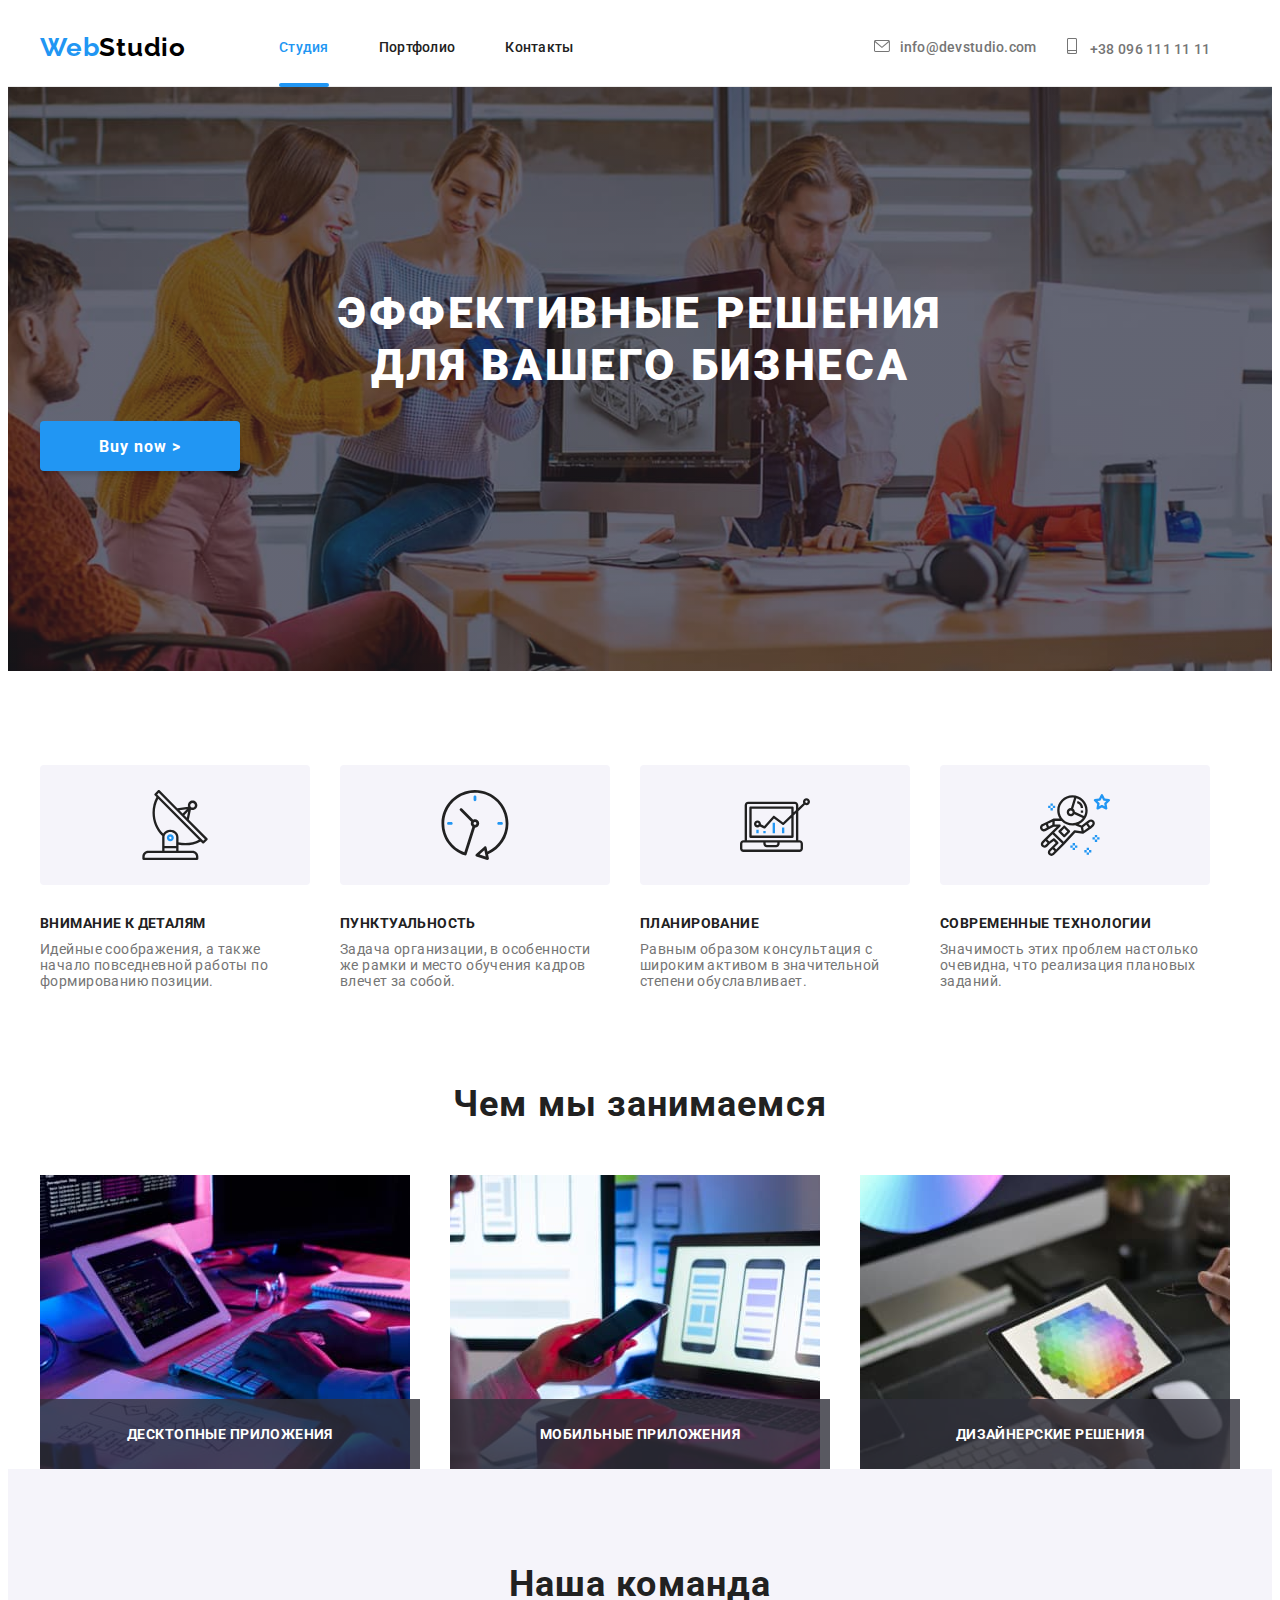
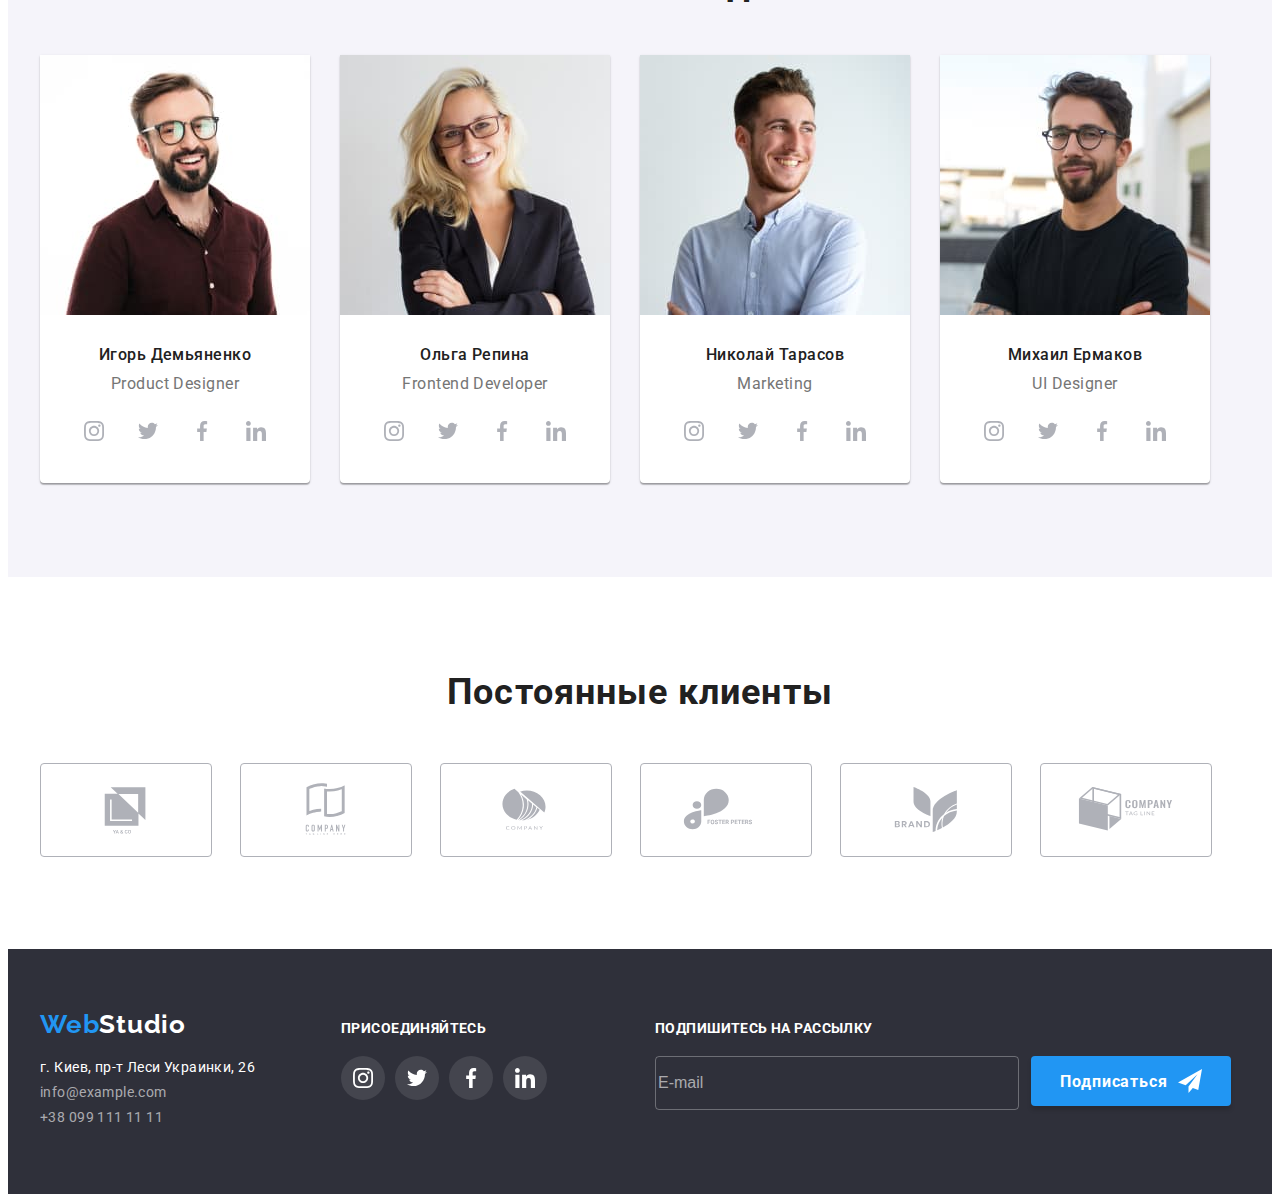
==== commit 8b8aa939: "1" ====
--- a/index.html
+++ b/index.html
@@ -42,7 +42,7 @@
               <a href="./portfolio.html" class="site-nav__link">Портфолио</a>
             </li>
             <li class="site-nav__item">
-              <a href="" class="site-nav__link">Контакты</a>
+              <a href="./contacts.html" class="site-nav__link">Контакты</a>
             </li>
           </ul>
         </nav>
@@ -146,7 +146,7 @@
       <section class="hero">
         <div class="container">
           <h1 class="hero__title">Эффективные решения для вашего бизнеса</h1>
-          <button type="button" class="btn btn__heder" data-modal-open>
+          <button type="button" class="btn btn__hero" data-modal-open>
             Buy now >
           </button>
         </div>
--- a/css/main.min.css
+++ b/css/main.min.css
@@ -1,2 +1,2 @@
-:root{--prim-text-color: #757575;--title-text-color: #212121;--accent-color: #2196f3;--prim-backg-color: #ffffff;--light-backg-color: #f5f4fa;--dark-backg-color: #2f303a}body.modal-open{overflow:hidden}p,h1,h2,h3,h4,h5,h6{margin:0}ul{margin:0;padding:0}body{font-family:'Roboto', sans-serif;color:var(--prim-text-color);background-color:var(--prim-backg-color)}button{cursor:pointer}img{display:block;max-width:100%;height:auto}a{text-decoration:none}ul{list-style:none}.visually-hidden{position:absolute;white-space:nowrap;width:1px;height:1px;overflow:hidden;border:0;padding:0;clip:rect(0 0 0 0);clip-path:inset(50%);margin:-1px}.development__box,.social__link,.client__link,.footer-icon-link{display:flex;align-items:center}.container{width:100%;padding-left:15px;padding-right:15px;margin:0 auto}@media screen and (min-width: 480px){.container{width:480px}}@media screen and (min-width: 768px){.container{width:768px}}@media screen and (min-width: 1200px){.container{width:1200px}}.section{padding-top:60px;padding-bottom:60px}@media screen and (min-width: 1200px){.section{padding-top:94px;padding-bottom:94px}}.section-title{text-align:center;color:var(--title-text-color);margin-bottom:30px}@media screen and (min-width: 480px){.section-title{font-weight:700;font-size:28px;line-height:1.17857;letter-spacing:.03em}}@media screen and (min-width: 1200px){.section-title{margin-bottom:50px;font-size:36px;line-height:1.16667;letter-spacing:.03em}}.logo{font-family:Raleway, sans-serif;font-weight:700;font-size:24px;line-height:1.16667;letter-spacing:.03em;color:var(--accent-color);transition:color 300ms cubic-bezier(0.4, 0, 0.2, 1)}@media screen and (min-width: 1200px){.logo{font-weight:700;font-size:26px;line-height:1.19231;letter-spacing:.03em}}.logo:hover .logo__dark,.logo:focus .logo__dark,.logo:hover .logo__light,.logo:focus .logo__light{color:var(--accent-color)}.logo__dark{font-family:Raleway, sans-serif;color:#000000}.logo__light{font-family:Raleway, sans-serif;color:#ffffff}.btn{font-family:inherit;cursor:pointer;border:transparent;display:flex;align-items:center;justify-content:center;text-align:center}.header{padding-top:16px;padding-bottom:16px;border-bottom:1px solid #ececec}@media screen and (min-width: 768px){.header{padding-top:26px;padding-bottom:26px}}@media screen and (min-width: 1200px){.header{padding-top:24px;padding-bottom:24px}}.container__header{position:relative;display:flex;align-items:center;justify-content:space-between}.menu-open-btn{display:inline-flex;margin:0;padding:0;border:none;background-color:transparent}.menu-open-btn:hover,.menu-open-btn:focus{fill:var(--accent-color)}@media screen and (min-width: 768px){.menu-open-btn{display:none}}.site-nav{font-weight:500;font-size:14px;line-height:1.14286;letter-spacing:.02em;display:none}@media screen and (min-width: 768px){.site-nav{display:contents;margin-left:88px;display:flex}}@media screen and (min-width: 1200px){.site-nav{margin-left:93px}}.site-nav__item{position:relative}.site-nav__item+.site-nav__item{margin-left:50px}.site-nav__link{color:var(--title-text-color);transition:color 300ms cubic-bezier(0.4, 0, 0.2, 1)}.site-nav__link:hover,.site-nav__link:focus{color:var(--accent-color)}.site-nav__link--current{color:var(--accent-color)}.site-nav__link--current::after{content:'';width:100%;height:4px;background:#2196f3;border-radius:2px;position:absolute;left:0;top:44px}.connect{font-weight:500;font-size:12px;line-height:1.16667;letter-spacing:.02em;display:none}@media screen and (min-width: 768px){.connect{display:contents;margin-right:auto;display:flex;flex-wrap:wrap;width:100%;margin-right:auto;margin-left:84px}.connect__item:not(:last-child){margin-bottom:10px}.connect__link{color:var(--prim-text-color);transition:color 300ms cubic-bezier(0.4, 0, 0.2, 1)}.connect__link:hover,.connect__link:focus{color:var(--accent-color)}.connect__icon{fill:currentColor}}@media screen and (min-width: 768px) and (min-width: 768px){.connect__icon{margin-right:8px}}@media screen and (min-width: 768px) and (min-width: 1200px){.connect__icon{margin-right:10px}}@media screen and (min-width: 768px) and (min-width: 768px){.connect__icon--env{width:14px;height:10px}}@media screen and (min-width: 768px) and (min-width: 1200px){.connect__icon--env{width:16px;height:12px}}@media screen and (min-width: 768px) and (min-width: 768px){.connect__icon--smart{width:10px;height:14px}}@media screen and (min-width: 768px) and (min-width: 1200px){.connect__icon--smart{width:10px;height:16px}}@media screen and (min-width: 1200px){.connect{font-weight:500;font-size:14px;line-height:1.14286;letter-spacing:.02em;margin-left:300px;flex-direction:row;align-items:center}.connect__item:not(:last-child){margin-bottom:0px}.connect__item+.connect__item{margin-left:30px}}.mob-menu{position:fixed;z-index:1;background-color:#ffffff;width:100%;height:100%;top:0;left:0;padding-top:48px;padding-bottom:48px;padding-left:40px;padding-right:40px;font-style:normal;font-weight:500}.mob-menu-container{height:100%;display:flex;flex-direction:column;justify-content:space-between}.menu-close-btn{margin:0;padding:0;border:none;background-color:transparent;position:absolute;top:10px;right:15px}.menu-close-btn:hover,.menu-close-btn:focus{fill:var(--accent-color)}.mob-menu__item:not(:last-child){margin-bottom:32px}.mob-menu__link{font-size:40px;line-height:47px;letter-spacing:0.02em;color:#212121}.mob-menu__link--current{color:var(--accent-color)}.mob-menu__link:hover,.mob-menu__link:focus{color:#2196f3}.mob-contact{display:block}.mob-contact__item:not(:last-child){margin-bottom:32px}.mob-soc__item{margin-top:32px}.mob-contact__tel{font-size:34px;line-height:40px;letter-spacing:0.02em;color:#2196f3}.mob-contact__tel:hover,.mob-contact__tel:focus{color:#188ce8}.mob-contact__mail{font-size:24px;line-height:28px;letter-spacing:0.02em;color:#757575}.mob-contact__mail:hover,.mob-contact__mail:focus{color:#188ce8}.mob-soc{margin-top:64px;display:flex;flex-wrap:wrap}.mob-soc__link{font-size:18px;line-height:22px;letter-spacing:0.02em;color:#2196f3}.mob-soc__item:not(:last-child){margin-right:10px;padding-right:10px;border-right:1px solid rgba(33,33,33,0.2)}.hero{background-color:var(--dark-backg-color);padding:118px 0;margin-left:auto;margin-right:auto;background-image:linear-gradient(to right, rgba(47,48,58,0.4), rgba(47,48,58,0.4)),url("../images/hero-480_400.jpg");background-repeat:no-repeat;background-position:center;background-size:cover}@media (min-device-pixel-ratio: 2), (min-resolution: 192dpi), (min-resolution: 2dppx){.hero{background-image:linear-gradient(to right, rgba(47,48,58,0.4), rgba(47,48,58,0.4)),url("../images/hero-480_400_2x.jpg")}}@media screen and (min-width: 768px){.hero{background-image:linear-gradient(to right, rgba(47,48,58,0.4), rgba(47,48,58,0.4)),url("../images/hero-768_400.jpg")}}@media screen and (min-width: 768px) and (min-device-pixel-ratio: 2), screen and (min-width: 768px) and (min-resolution: 192dpi), screen and (min-width: 768px) and (min-resolution: 2dppx){.hero{background-image:linear-gradient(to right, rgba(47,48,58,0.4), rgba(47,48,58,0.4)),url("../images/hero-768_400_2x.jpg")}}@media screen and (min-width: 1200px){.hero{max-width:1600px;padding:200px 0;margin-left:auto;margin-right:auto;background-image:linear-gradient(to right, rgba(47,48,58,0.4), rgba(47,48,58,0.4)),url("../images/hero-1600_600.jpg")}}@media screen and (min-width: 1200px) and (min-device-pixel-ratio: 2), screen and (min-width: 1200px) and (min-resolution: 192dpi), screen and (min-width: 1200px) and (min-resolution: 2dppx){.hero{background-image:linear-gradient(to right, rgba(47,48,58,0.4), rgba(47,48,58,0.4)),url("../images/hero-1600_600_2x.jpg")}}.hero__title{font-weight:900;font-size:26px;line-height:1.61538;letter-spacing:.06em;max-width:360px;text-align:center;text-transform:uppercase;color:#ffffff;margin-bottom:30px;margin-left:auto;margin-right:auto}@media screen and (min-width: 1200px){.hero__title{max-width:696px;font-weight:900;font-size:44px;line-height:1.36364;letter-spacing:.06em}}.btn__heder{padding:0 0;margin-left:auto;margin-right:0px;width:159px;height:44px;border-radius:22px;background-color:#fff;color:#D41443;font-weight:700;font-size:16px;line-height:1.3125}.btn__heder:hover,.btn__heder:focus{background-color:#ECEBEB}.btn_hero{padding:0 0;margin-left:0px;margin-right:auto;width:159px;height:44px;border-radius:22px;background-color:#fff;color:#D41443;font-weight:700;font-size:16px;line-height:1.3125}.btn_hero:hover,.btn_hero:focus{background-color:#ECEBEB}.btn__modal{width:209px;height:44px;border-radius:22px;background-color:#fff;color:#D41443;font-weight:700;font-size:16px;line-height:1.3125;padding:0 0;margin-left:auto;margin-right:auto}.btn__modal:hover,.btn__modal:focus{background-color:#ECEBEB}@media screen and (min-width: 768px){.btn__modal{width:186px;height:44px;border-radius:22px}}@media screen and (min-width: 1200px){.btn__modal{display:none}}.advantage-list{max-width:480px;margin-bottom:-30px}@media screen and (min-width: 768px){.advantage-list{max-width:768px;display:flex;flex-wrap:wrap;margin-left:-30px}}@media screen and (min-width: 1200px){.advantage-list{max-width:1200px}}.advantage-list__item{margin-bottom:30px}@media screen and (min-width: 768px){.advantage-list__item{width:calc(100% / 2 - 30px);margin-left:30px}}@media screen and (min-width: 1200px){.advantage-list__item{width:calc(100% / 4 - 30px)}}.advantage-list__box{display:flex;height:120px;margin-bottom:30px;align-items:center;justify-content:center;background:var(--light-backg-color);border-radius:4px}.advantage-list__title{font-weight:700;font-size:14px;line-height:1.14286;letter-spacing:.03em;text-transform:uppercase;color:var(--title-text-color);margin-bottom:10px;text-align:center}@media screen and (min-width: 768px){.advantage-list__title{text-align:start}}.advantage-list__text{font-size:14px;line-height:1.71429;letter-spacing:.03em;max-width:450px}@media screen and (min-width: 768px){.advantage-list__text{max-width:354px}}@media screen and (min-width: 1200px){.advantage-list__text{max-width:270px}}.section--no-padding{display:none}@media screen and (min-width: 1200px){.section--no-padding{display:contents;padding-top:0}}.development-list{display:flex;margin-left:-30px}.development-list__item{position:relative;width:calc(100% / 3 - 30px);margin-left:30px}.development__box{position:absolute;justify-content:center;width:100%;height:70px;background:rgba(47,48,58,0.8);bottom:0px}.development__text{font-weight:700;font-size:14px;line-height:1.14286;letter-spacing:.03em;text-transform:uppercase;color:#ffffff}.section--other-background{background-color:var(--light-backg-color)}.team{max-width:480px;margin-bottom:-30px}@media screen and (min-width: 768px){.team{max-width:768px;display:flex;flex-wrap:wrap;margin-left:-30px}}@media screen and (min-width: 1200px){.team{max-width:1200px}}.team__item{margin-bottom:30px;background:#ffffff;box-shadow:0px 1px 3px rgba(0,0,0,0.12),0px 1px 1px rgba(0,0,0,0.14),0px 2px 1px rgba(0,0,0,0.2);border-radius:0px 0px 4px 4px}@media screen and (min-width: 768px){.team__item{width:calc(100% / 2 - 30px);margin-left:30px}}@media screen and (min-width: 1200px){.team__item{width:calc(100% / 4 - 30px)}}.team__card{padding:30px 0}.team__title{font-weight:500;font-size:16px;line-height:1.1875;letter-spacing:.03em;text-align:center;color:var(--title-text-color);margin-bottom:10px}.team__text{font-size:16px;line-height:1.1875;letter-spacing:.03em;text-align:center;margin-bottom:16px}.social{display:flex;justify-content:center}.social__item{width:44px;height:44px}.social__item+.social__item{margin-left:10px}.social__link{justify-content:center;width:100%;height:100%;border-radius:50%;color:#afb1b8;background-color:var(--prim-backg-color);transition-property:background-color, color;transition-duration:250ms;transition-timing-function:cubic-bezier(0.4, 0, 0.2, 1)}.social__link:hover,.social__link:focus{color:#ffffff;background-color:var(--accent-color)}.social__icon{fill:currentColor}.client{max-width:480px;margin-bottom:-30px;display:flex;flex-wrap:wrap;margin-left:-30px}@media screen and (min-width: 768px){.client{max-width:768px}}@media screen and (min-width: 1200px){.client{max-width:1200px}}.client__item{margin-bottom:30px;background:#ffffff;width:calc(100% / 2 - 30px);height:92px;margin-left:30px}.client__item+.client__item{margin-left:30px}@media screen and (min-width: 768px){.client__item{width:calc(100% / 3 - 30px)}}@media screen and (min-width: 1200px){.client__item{width:calc(100% / 6 - 30px)}}.client__link{justify-content:center;width:100%;height:100%;border:1px solid #afb1b8;border-radius:4px;color:#afb1b8;transition-property:border, color;transition-duration:250ms;transition-timing-function:cubic-bezier(0.4, 0, 0.2, 1)}.client__link:hover,.client__link:focus{color:var(--accent-color);border:1px solid var(--accent-color)}.client__icon{fill:currentColor}.footer{background-color:var(--dark-backg-color);padding-top:60px;padding-bottom:60px}@media screen and (min-width: 768px){.container--flex{display:flex;flex-wrap:wrap;align-items:baseline;justify-items:center}}.container__item{text-align:center}.container__item:not(:last-child){margin-bottom:60px}@media screen and (min-width: 768px){.container__item{width:50%}}@media screen and (min-width: 1200px){.container__item{text-align:left}.container__item:not(:last-child){margin-bottom:0px}}@media screen and (min-width: 768px){.container-logoadd{width:50%}}@media screen and (min-width: 1200px){.container-logoadd{width:231px}}.container-address{margin-top:20px}.footer-address__item{font-style:normal;font-size:14px;line-height:1.71429;letter-spacing:.03em}.footer-address__item:not(:last-child){margin-bottom:9px}.footer-link--address{color:#ffffff;transition:color 300ms cubic-bezier(0.4, 0, 0.2, 1)}.footer-link--mail,.footer-link--tel{color:rgba(255,255,255,0.6);transition:color 300ms cubic-bezier(0.4, 0, 0.2, 1)}.footer-link:hover,.footer-link:focus{color:var(--accent-color)}@media screen and (min-width: 1200px){.container-links{margin-left:70px;margin-right:93px;width:206px}}.footer-cont-text{font-weight:700;font-size:14px;line-height:1.14286;letter-spacing:.03em;text-transform:uppercase;color:#ffffff;margin-bottom:20px}.footer-icon{display:flex;justify-content:center}@media screen and (min-width: 1200px){.footer-icon{justify-content:left}}.footer-icon__item{width:44px;height:44px}.footer-icon__item+.footer-icon__item{margin-left:10px}.footer-icon-link{justify-content:center;width:100%;height:100%;border-radius:50%;color:#ffffff;background:rgba(255,255,255,0.1);transition-property:background-color, color;transition-duration:250ms;transition-timing-function:cubic-bezier(0.4, 0, 0.2, 1)}.footer-icon-link:hover,.footer-icon-link:focus{color:#ffffff;background-color:var(--accent-color)}.footer-icon-icon{fill:currentColor}.container-email{width:100%;margin-left:auto;margin-right:auto}@media screen and (min-width: 480px){.container-email{width:450px}}@media screen and (min-width: 1200px){.container-email{width:570px}}.form-input{display:block}@media screen and (min-width: 1200px){.form-input{display:inline-flex}}.form-input__item{margin-left:auto;margin-right:auto;width:100%;height:100%;margin-bottom:20px;font-size:16px;height:50px;border-radius:4px;background-color:transparent;border:1px solid rgba(255,255,255,0.3);transition:border-color 500ms}@media screen and (min-width: 480px){.form-input__item{width:450px}}@media screen and (min-width: 1200px){.form-input__item{width:358px}}.form-input__item::placeholder{color:rgba(255,255,255,0.6);transition:color 500ms}.form-input__item:hover,.form-input__item:focus{color:#ffffff;border:1px solid #ffffff}.form-input__item:hover::placeholder,.form-input__item:focus::placeholder{color:#ffffff}.form-input__btn{padding:10px 28px;margin-left:auto;margin-right:auto}@media screen and (min-width: 1200px){.form-input__btn{padding:10px 28px;margin-left:12px}}.icon-send{margin-left:10px;fill:currentColor}.filter{display:flex;flex-wrap:wrap;flex-direction:row;margin-bottom:40px}@media screen and (min-width: 768px){.filter{justify-content:center;margin-bottom:30px}}@media screen and (min-width: 1200px){.filter{margin-bottom:50px}}.filter__item:not(:last-child){margin-right:8px}.filter__item:not(:nth-last-child(-n+2)){margin-bottom:15px}@media screen and (min-width: 768px){.filter__item:not(:nth-last-child(-n+2)){margin-bottom:0px}}.filter__btn{padding:6px 22px;font-family:inherit;white-space:nowrap;cursor:pointer;font-weight:500;font-size:16px;line-height:1.625;letter-spacing:.03em;color:var(--title-text-color);border-color:transparent;border-radius:4px;background-color:var(--light-backg-color);transition-property:background-color, color, box-shadow;transition-duration:250ms;transition-timing-function:cubic-bezier(0.4, 0, 0.2, 1)}.filter__btn:hover,.filter__btn:focus{color:#ffffff;background-color:var(--accent-color);box-shadow:0px 3px 1px rgba(0,0,0,0.1),0px 1px 2px rgba(0,0,0,0.08),0px 2px 2px rgba(0,0,0,0.12)}.project{max-width:450px}@media screen and (min-width: 768px){.project{max-width:768px;display:flex;flex-wrap:wrap;margin-left:-30px}}@media screen and (min-width: 1200px){.project{max-width:1200px}}.project__item{position:relative}@media screen and (min-width: 768px){.project__item{width:calc(100% / 2 - 30px);margin-left:30px}.project__item:not(:nth-last-child(-n+3)){margin-bottom:30px}}@media screen and (min-width: 1200px){.project__item{width:calc(100% / 3 - 30px)}.project__item:not(:nth-last-child(-n+4)){margin-bottom:30px}}.project__card-img{position:relative;overflow:hidden}.project__text{position:absolute;top:0;left:0;font-size:18px;line-height:1.55556;letter-spacing:.03em;color:#ffffff;background-color:rgba(33,150,243,0.8);padding:24px;height:100%;transform:translateY(100%);transition:transform 300ms cubic-bezier(0.4, 0, 0.2, 1)}.project__link{display:block;transition:box-shadow 300ms cubic-bezier(0.4, 0, 0.2, 1)}.project__link:hover,.project__link:focus{box-shadow:0px 1px 1px rgba(0,0,0,0.12),0px 4px 4px rgba(0,0,0,0.06),1px 4px 6px rgba(0,0,0,0.16)}.project__link:hover .project__text,.project__link:focus .project__text{transform:translateY(0)}.project__footer{background:#ffffff;border:1px solid #eeeeee;box-sizing:border-box;padding:20px 24px}@media screen and (min-width: 768px){.project__footer{height:146px}}@media screen and (min-width: 1200px){.project__footer{height:110px}}.project__title{margin-bottom:4px;font-weight:700;font-size:18px;line-height:2;letter-spacing:.06em;color:var(--title-text-color)}.project__development{font-weight:400;font-size:16px;line-height:1.875;letter-spacing:.03em;color:var(--prim-text-color)}.backdrop{position:fixed;top:0;width:100vw;height:100vh;background-color:rgba(0,0,0,0.367);overflow-y:scroll;transition:opacity 500ms, visibility 500ms}.is-hidden{opacity:0;pointer-events:none;visibility:hidden}.modal{background-color:#ffffff;border-radius:10px;position:absolute;top:50%;left:50%;transform:translate(-50%, -50%);padding:40px}@media screen and (min-width: 480px){.modal{width:450px;min-height:609px}}@media screen and (min-width: 1200px){.modal{width:528px;min-height:581px}}.modal-close-btn{width:30px;height:30px;border-radius:50%;border:1px solid #999999;background-color:transparent;position:absolute;top:8px;right:8px;display:flex;align-items:center;justify-content:center}.modal-close-btn:hover,.modal-close-btn:focus{fill:var(--accent-color)}.modal-title{font-weight:700;font-size:20px;line-height:1.15;letter-spacing:.03em;text-align:center;color:var(--title-text-color);margin-bottom:12px}.form-field{margin-bottom:10px}.modal-label{display:block;font-size:12px;line-height:1.33333;letter-spacing:.01em;color:var(--prim-text-color);margin-bottom:10px}.modal-label--end{margin-bottom:20px}.modal-label__field{position:relative;display:block;margin-top:4px}.modal-label__block{width:100%;border:1px solid rgba(33,33,33,0.2);border-radius:4px;outline:none}.modal-label__block::placeholder{font-size:12px;line-height:1.16667;letter-spacing:.01em;color:rgba(117,117,117,0.5)}.modal-label__block:hover::placeholder,.modal-label__block:focus::placeholder{color:var(--accent-color)}.modal-label__block:hover+.modal-icon,.modal-label__block:focus+.modal-icon{fill:var(--accent-color)}.modal-label__block--input{height:40px;padding-left:42px}.modal-label__block--text{height:120px;padding:12px 16px;resize:none;display:block;margin-top:4px}.modal-icon{position:absolute;left:12px;top:50%;transform:translateY(-50%);fill:var(--title-text-color)}.chek-field{position:relative;margin-bottom:30px;display:flex;align-items:center;justify-content:center}.modal-chek-span{width:16px;height:15px;border:2px solid #000000;border-radius:2px;margin-right:8px;fill:transparent}.modal-chek-text{font-size:14px;color:var(--prim-text-color)}.modal-chek:focus+.modal-chek-span{outline:3px solid var(--accent-color)}.modal-chek:checked+.modal-chek-span{background-color:var(--accent-color);border:none;fill:#ffffff}.chek-label-span{color:var(--accent-color);text-decoration:underline}.btn--submit{padding:10px 32px;margin-left:auto;margin-right:auto}
+:root{--prim-text-color: #757575;--title-text-color: #212121;--accent-color: #2196f3;--prim-backg-color: #ffffff;--light-backg-color: #f5f4fa;--dark-backg-color: #2f303a}body.modal-open{overflow:hidden}p,h1,h2,h3,h4,h5,h6{margin:0}ul{margin:0;padding:0}body{font-family:'Roboto', sans-serif;color:var(--prim-text-color);background-color:var(--prim-backg-color)}button{cursor:pointer}img{display:block;max-width:100%;height:auto}a{text-decoration:none}ul{list-style:none}.visually-hidden{position:absolute;white-space:nowrap;width:1px;height:1px;overflow:hidden;border:0;padding:0;clip:rect(0 0 0 0);clip-path:inset(50%);margin:-1px}.development__box,.social__link,.client__link,.footer-icon-link{display:flex;align-items:center}.container{width:100%;padding-left:15px;padding-right:15px;margin:0 auto}@media screen and (min-width: 480px){.container{width:480px}}@media screen and (min-width: 768px){.container{width:768px}}@media screen and (min-width: 1200px){.container{width:1200px}}.section{padding-top:60px;padding-bottom:60px}@media screen and (min-width: 1200px){.section{padding-top:94px;padding-bottom:94px}}.section-title{text-align:center;color:var(--title-text-color);margin-bottom:30px}@media screen and (min-width: 480px){.section-title{font-weight:700;font-size:28px;line-height:calc($lh / $fs);letter-spacing:.03em}}@media screen and (min-width: 1200px){.section-title{margin-bottom:50px;font-size:36px;line-height:calc($lh / $fs);letter-spacing:.03em}}.logo{font-family:Raleway, sans-serif;font-weight:700;font-size:24px;line-height:calc($lh / $fs);letter-spacing:.03em;color:var(--accent-color);transition:color 300ms cubic-bezier(0.4, 0, 0.2, 1)}@media screen and (min-width: 1200px){.logo{font-weight:700;font-size:26px;line-height:calc($lh / $fs);letter-spacing:.03em}}.logo:hover .logo__dark,.logo:focus .logo__dark,.logo:hover .logo__light,.logo:focus .logo__light{color:var(--accent-color)}.logo__dark{font-family:Raleway, sans-serif;color:#000000}.logo__light{font-family:Raleway, sans-serif;color:#ffffff}.btn-cont{font-family:inherit;cursor:pointer;border:transparent;display:flex;align-items:center;justify-content:center;text-align:center}.btn{font-family:inherit;cursor:pointer;width:200px;height:50px;font-weight:700;font-size:16px;line-height:calc($lh / $fs);letter-spacing:.06em;display:flex;align-items:center;justify-content:center;text-align:center;white-space:nowrap;color:#ffffff;background-color:var(--accent-color);border:transparent;border-radius:4px;box-shadow:0px 4px 4px rgba(0,0,0,0.15);transition:background-color 300ms cubic-bezier(0.4, 0, 0.2, 1)}.btn:hover,.btn:focus{background-color:#188ce8}.header{padding-top:16px;padding-bottom:16px;border-bottom:1px solid #ececec}@media screen and (min-width: 768px){.header{padding-top:26px;padding-bottom:26px}}@media screen and (min-width: 1200px){.header{padding-top:24px;padding-bottom:24px}}.container__header{position:relative;display:flex;align-items:center;justify-content:space-between}.menu-open-btn{display:inline-flex;margin:0;padding:0;border:none;background-color:transparent}.menu-open-btn:hover,.menu-open-btn:focus{fill:var(--accent-color)}@media screen and (min-width: 768px){.menu-open-btn{display:none}}.site-nav{font-weight:500;font-size:14px;line-height:calc($lh / $fs);letter-spacing:.02em;display:none}@media screen and (min-width: 768px){.site-nav{display:contents;margin-left:88px;display:flex}}@media screen and (min-width: 1200px){.site-nav{margin-left:93px}}.site-nav__item{position:relative}.site-nav__item+.site-nav__item{margin-left:50px}.site-nav__link{color:var(--title-text-color);transition:color 300ms cubic-bezier(0.4, 0, 0.2, 1)}.site-nav__link:hover,.site-nav__link:focus{color:var(--accent-color)}.site-nav__link--current{color:var(--accent-color)}.site-nav__link--current::after{content:'';width:100%;height:4px;background:#2196f3;border-radius:2px;position:absolute;left:0;top:44px}.connect{font-weight:500;font-size:12px;line-height:calc($lh / $fs);letter-spacing:.02em;display:none}@media screen and (min-width: 768px){.connect{display:contents;margin-right:auto;display:flex;flex-wrap:wrap;width:100%;margin-right:auto;margin-left:84px}.connect__item:not(:last-child){margin-bottom:10px}.connect__link{color:var(--prim-text-color);transition:color 300ms cubic-bezier(0.4, 0, 0.2, 1)}.connect__link:hover,.connect__link:focus{color:var(--accent-color)}.connect__icon{fill:currentColor}}@media screen and (min-width: 768px) and (min-width: 768px){.connect__icon{margin-right:8px}}@media screen and (min-width: 768px) and (min-width: 1200px){.connect__icon{margin-right:10px}}@media screen and (min-width: 768px) and (min-width: 768px){.connect__icon--env{width:14px;height:10px}}@media screen and (min-width: 768px) and (min-width: 1200px){.connect__icon--env{width:16px;height:12px}}@media screen and (min-width: 768px) and (min-width: 768px){.connect__icon--smart{width:10px;height:14px}}@media screen and (min-width: 768px) and (min-width: 1200px){.connect__icon--smart{width:10px;height:16px}}@media screen and (min-width: 1200px){.connect{font-weight:500;font-size:14px;line-height:calc($lh / $fs);letter-spacing:.02em;margin-left:300px;flex-direction:row;align-items:center}.connect__item:not(:last-child){margin-bottom:0px}.connect__item+.connect__item{margin-left:30px}}.mob-menu{position:fixed;z-index:1;background-color:#ffffff;width:100%;height:100%;top:0;left:0;padding-top:48px;padding-bottom:48px;padding-left:40px;padding-right:40px;font-style:normal;font-weight:500}.mob-menu-container{height:100%;display:flex;flex-direction:column;justify-content:space-between}.menu-close-btn{margin:0;padding:0;border:none;background-color:transparent;position:absolute;top:10px;right:15px}.menu-close-btn:hover,.menu-close-btn:focus{fill:var(--accent-color)}.mob-menu__item:not(:last-child){margin-bottom:32px}.mob-menu__link{font-size:40px;line-height:47px;letter-spacing:0.02em;color:#212121}.mob-menu__link--current{color:var(--accent-color)}.mob-menu__link:hover,.mob-menu__link:focus{color:#2196f3}.mob-contact{display:block}.mob-contact__item:not(:last-child){margin-bottom:32px}.mob-soc__item{margin-top:32px}.mob-contact__tel{font-size:34px;line-height:40px;letter-spacing:0.02em;color:#2196f3}.mob-contact__tel:hover,.mob-contact__tel:focus{color:#188ce8}.mob-contact__mail{font-size:24px;line-height:28px;letter-spacing:0.02em;color:#757575}.mob-contact__mail:hover,.mob-contact__mail:focus{color:#188ce8}.mob-soc{margin-top:64px;display:flex;flex-wrap:wrap}.mob-soc__link{font-size:18px;line-height:22px;letter-spacing:0.02em;color:#2196f3}.mob-soc__item:not(:last-child){margin-right:10px;padding-right:10px;border-right:1px solid rgba(33,33,33,0.2)}.hero{background-color:var(--dark-backg-color);padding:118px 0;margin-left:auto;margin-right:auto;background-image:linear-gradient(to right, rgba(47,48,58,0.4), rgba(47,48,58,0.4)),url("../images/hero-480_400.jpg");background-repeat:no-repeat;background-position:center;background-size:cover}@media (min-device-pixel-ratio: 2), (min-resolution: 192dpi), (min-resolution: 2dppx){.hero{background-image:linear-gradient(to right, rgba(47,48,58,0.4), rgba(47,48,58,0.4)),url("../images/hero-480_400_2x.jpg")}}@media screen and (min-width: 768px){.hero{background-image:linear-gradient(to right, rgba(47,48,58,0.4), rgba(47,48,58,0.4)),url("../images/hero-768_400.jpg")}}@media screen and (min-width: 768px) and (min-device-pixel-ratio: 2), screen and (min-width: 768px) and (min-resolution: 192dpi), screen and (min-width: 768px) and (min-resolution: 2dppx){.hero{background-image:linear-gradient(to right, rgba(47,48,58,0.4), rgba(47,48,58,0.4)),url("../images/hero-768_400_2x.jpg")}}@media screen and (min-width: 1200px){.hero{max-width:1600px;padding:200px 0;margin-left:auto;margin-right:auto;background-image:linear-gradient(to right, rgba(47,48,58,0.4), rgba(47,48,58,0.4)),url("../images/hero-1600_600.jpg")}}@media screen and (min-width: 1200px) and (min-device-pixel-ratio: 2), screen and (min-width: 1200px) and (min-resolution: 192dpi), screen and (min-width: 1200px) and (min-resolution: 2dppx){.hero{background-image:linear-gradient(to right, rgba(47,48,58,0.4), rgba(47,48,58,0.4)),url("../images/hero-1600_600_2x.jpg")}}.hero__title{font-weight:900;font-size:26px;line-height:calc($lh / $fs);letter-spacing:.06em;max-width:360px;text-align:center;text-transform:uppercase;color:#ffffff;margin-bottom:30px;margin-left:auto;margin-right:auto}@media screen and (min-width: 1200px){.hero__title{max-width:696px;font-weight:900;font-size:44px;line-height:calc($lh / $fs);letter-spacing:.06em}}.btn__heder{padding:0 0;margin-left:auto;margin-right:0px;width:159px;height:44px;border-radius:22px;background-color:#fff;color:#D41443;font-weight:700;font-size:16px;line-height:calc($lh / $fs)}.btn__heder:hover,.btn__heder:focus{background-color:#ECEBEB}.btn_hero{padding:0 0;margin-left:auto;margin-right:auto;width:159px;height:44px;border-radius:22px;background-color:#fff;color:#D41443;font-weight:700;font-size:16px;line-height:calc($lh / $fs)}.btn_hero:hover,.btn_hero:focus{background-color:#ECEBEB}.btn__modal{width:209px;height:44px;border-radius:22px;background-color:#fff;color:#D41443;font-weight:700;font-size:16px;line-height:calc($lh / $fs);padding:0 0;margin-left:auto;margin-right:auto}.btn__modal:hover,.btn__modal:focus{background-color:#ECEBEB}@media screen and (min-width: 768px){.btn__modal{width:186px;height:44px;border-radius:22px}}@media screen and (min-width: 1200px){.btn__modal{display:none}}.advantage-list{max-width:480px;margin-bottom:-30px}@media screen and (min-width: 768px){.advantage-list{max-width:768px;display:flex;flex-wrap:wrap;margin-left:-30px}}@media screen and (min-width: 1200px){.advantage-list{max-width:1200px}}.advantage-list__item{margin-bottom:30px}@media screen and (min-width: 768px){.advantage-list__item{width:calc(100% / 2 - 30px);margin-left:30px}}@media screen and (min-width: 1200px){.advantage-list__item{width:calc(100% / 4 - 30px)}}.advantage-list__box{display:flex;height:120px;margin-bottom:30px;align-items:center;justify-content:center;background:var(--light-backg-color);border-radius:4px}.advantage-list__title{font-weight:700;font-size:14px;line-height:calc($lh / $fs);letter-spacing:.03em;text-transform:uppercase;color:var(--title-text-color);margin-bottom:10px;text-align:center}@media screen and (min-width: 768px){.advantage-list__title{text-align:start}}.advantage-list__text{font-size:14px;line-height:calc($lh / $fs);letter-spacing:.03em;max-width:450px}@media screen and (min-width: 768px){.advantage-list__text{max-width:354px}}@media screen and (min-width: 1200px){.advantage-list__text{max-width:270px}}.section--no-padding{display:none}@media screen and (min-width: 1200px){.section--no-padding{display:contents;padding-top:0}}.development-list{display:flex;margin-left:-30px}.development-list__item{position:relative;width:calc(100% / 3 - 30px);margin-left:30px}.development__box{position:absolute;justify-content:center;width:100%;height:70px;background:rgba(47,48,58,0.8);bottom:0px}.development__text{font-weight:700;font-size:14px;line-height:calc($lh / $fs);letter-spacing:.03em;text-transform:uppercase;color:#ffffff}.section--other-background{background-color:var(--light-backg-color)}.team{max-width:480px;margin-bottom:-30px}@media screen and (min-width: 768px){.team{max-width:768px;display:flex;flex-wrap:wrap;margin-left:-30px}}@media screen and (min-width: 1200px){.team{max-width:1200px}}.team__item{margin-bottom:30px;background:#ffffff;box-shadow:0px 1px 3px rgba(0,0,0,0.12),0px 1px 1px rgba(0,0,0,0.14),0px 2px 1px rgba(0,0,0,0.2);border-radius:0px 0px 4px 4px}@media screen and (min-width: 768px){.team__item{width:calc(100% / 2 - 30px);margin-left:30px}}@media screen and (min-width: 1200px){.team__item{width:calc(100% / 4 - 30px)}}.team__card{padding:30px 0}.team__title{font-weight:500;font-size:16px;line-height:calc($lh / $fs);letter-spacing:.03em;text-align:center;color:var(--title-text-color);margin-bottom:10px}.team__text{font-size:16px;line-height:calc($lh / $fs);letter-spacing:.03em;text-align:center;margin-bottom:16px}.social{display:flex;justify-content:center}.social__item{width:44px;height:44px}.social__item+.social__item{margin-left:10px}.social__link{justify-content:center;width:100%;height:100%;border-radius:50%;color:#afb1b8;background-color:var(--prim-backg-color);transition-property:background-color, color;transition-duration:250ms;transition-timing-function:cubic-bezier(0.4, 0, 0.2, 1)}.social__link:hover,.social__link:focus{color:#ffffff;background-color:var(--accent-color)}.social__icon{fill:currentColor}.client{max-width:480px;margin-bottom:-30px;display:flex;flex-wrap:wrap;margin-left:-30px}@media screen and (min-width: 768px){.client{max-width:768px}}@media screen and (min-width: 1200px){.client{max-width:1200px}}.client__item{margin-bottom:30px;background:#ffffff;width:calc(100% / 2 - 30px);height:92px;margin-left:30px}.client__item+.client__item{margin-left:30px}@media screen and (min-width: 768px){.client__item{width:calc(100% / 3 - 30px)}}@media screen and (min-width: 1200px){.client__item{width:calc(100% / 6 - 30px)}}.client__link{justify-content:center;width:100%;height:100%;border:1px solid #afb1b8;border-radius:4px;color:#afb1b8;transition-property:border, color;transition-duration:250ms;transition-timing-function:cubic-bezier(0.4, 0, 0.2, 1)}.client__link:hover,.client__link:focus{color:var(--accent-color);border:1px solid var(--accent-color)}.client__icon{fill:currentColor}.footer{background-color:var(--dark-backg-color);padding-top:60px;padding-bottom:60px}@media screen and (min-width: 768px){.container--flex{display:flex;flex-wrap:wrap;align-items:baseline;justify-items:center}}.container__item{text-align:center}.container__item:not(:last-child){margin-bottom:60px}@media screen and (min-width: 768px){.container__item{width:50%}}@media screen and (min-width: 1200px){.container__item{text-align:left}.container__item:not(:last-child){margin-bottom:0px}}@media screen and (min-width: 768px){.container-logoadd{width:50%}}@media screen and (min-width: 1200px){.container-logoadd{width:231px}}.container-address{margin-top:20px}.footer-address__item{font-style:normal;font-size:14px;line-height:calc($lh / $fs);letter-spacing:.03em}.footer-address__item:not(:last-child){margin-bottom:9px}.footer-link--address{color:#ffffff;transition:color 300ms cubic-bezier(0.4, 0, 0.2, 1)}.footer-link--mail,.footer-link--tel{color:rgba(255,255,255,0.6);transition:color 300ms cubic-bezier(0.4, 0, 0.2, 1)}.footer-link:hover,.footer-link:focus{color:var(--accent-color)}@media screen and (min-width: 1200px){.container-links{margin-left:70px;margin-right:93px;width:206px}}.footer-cont-text{font-weight:700;font-size:14px;line-height:calc($lh / $fs);letter-spacing:.03em;text-transform:uppercase;color:#ffffff;margin-bottom:20px}.footer-icon{display:flex;justify-content:center}@media screen and (min-width: 1200px){.footer-icon{justify-content:left}}.footer-icon__item{width:44px;height:44px}.footer-icon__item+.footer-icon__item{margin-left:10px}.footer-icon-link{justify-content:center;width:100%;height:100%;border-radius:50%;color:#ffffff;background:rgba(255,255,255,0.1);transition-property:background-color, color;transition-duration:250ms;transition-timing-function:cubic-bezier(0.4, 0, 0.2, 1)}.footer-icon-link:hover,.footer-icon-link:focus{color:#ffffff;background-color:var(--accent-color)}.footer-icon-icon{fill:currentColor}.container-email{width:100%;margin-left:auto;margin-right:auto}@media screen and (min-width: 480px){.container-email{width:450px}}@media screen and (min-width: 1200px){.container-email{width:570px}}.form-input{display:block}@media screen and (min-width: 1200px){.form-input{display:inline-flex}}.form-input__item{margin-left:auto;margin-right:auto;width:100%;height:100%;margin-bottom:20px;font-size:16px;height:50px;border-radius:4px;background-color:transparent;border:1px solid rgba(255,255,255,0.3);transition:border-color 500ms}@media screen and (min-width: 480px){.form-input__item{width:450px}}@media screen and (min-width: 1200px){.form-input__item{width:358px}}.form-input__item::placeholder{color:rgba(255,255,255,0.6);transition:color 500ms}.form-input__item:hover,.form-input__item:focus{color:#ffffff;border:1px solid #ffffff}.form-input__item:hover::placeholder,.form-input__item:focus::placeholder{color:#ffffff}.form-input__btn{padding:10px 28px;margin-left:auto;margin-right:auto}@media screen and (min-width: 1200px){.form-input__btn{padding:10px 28px;margin-left:12px}}.icon-send{margin-left:10px;fill:currentColor}.filter{display:flex;flex-wrap:wrap;flex-direction:row;margin-bottom:40px}@media screen and (min-width: 768px){.filter{justify-content:center;margin-bottom:30px}}@media screen and (min-width: 1200px){.filter{margin-bottom:50px}}.filter__item:not(:last-child){margin-right:8px}.filter__item:not(:nth-last-child(-n+2)){margin-bottom:15px}@media screen and (min-width: 768px){.filter__item:not(:nth-last-child(-n+2)){margin-bottom:0px}}.filter__btn{padding:6px 22px;font-family:inherit;white-space:nowrap;cursor:pointer;font-weight:500;font-size:16px;line-height:calc($lh / $fs);letter-spacing:.03em;color:var(--title-text-color);border-color:transparent;border-radius:4px;background-color:var(--light-backg-color);transition-property:background-color, color, box-shadow;transition-duration:250ms;transition-timing-function:cubic-bezier(0.4, 0, 0.2, 1)}.filter__btn:hover,.filter__btn:focus{color:#ffffff;background-color:var(--accent-color);box-shadow:0px 3px 1px rgba(0,0,0,0.1),0px 1px 2px rgba(0,0,0,0.08),0px 2px 2px rgba(0,0,0,0.12)}.project{max-width:450px}@media screen and (min-width: 768px){.project{max-width:768px;display:flex;flex-wrap:wrap;margin-left:-30px}}@media screen and (min-width: 1200px){.project{max-width:1200px}}.project__item{position:relative}@media screen and (min-width: 768px){.project__item{width:calc(100% / 2 - 30px);margin-left:30px}.project__item:not(:nth-last-child(-n+3)){margin-bottom:30px}}@media screen and (min-width: 1200px){.project__item{width:calc(100% / 3 - 30px)}.project__item:not(:nth-last-child(-n+4)){margin-bottom:30px}}.project__card-img{position:relative;overflow:hidden}.project__text{position:absolute;top:0;left:0;font-size:18px;line-height:calc($lh / $fs);letter-spacing:.03em;color:#ffffff;background-color:rgba(33,150,243,0.8);padding:24px;height:100%;transform:translateY(100%);transition:transform 300ms cubic-bezier(0.4, 0, 0.2, 1)}.project__link{display:block;transition:box-shadow 300ms cubic-bezier(0.4, 0, 0.2, 1)}.project__link:hover,.project__link:focus{box-shadow:0px 1px 1px rgba(0,0,0,0.12),0px 4px 4px rgba(0,0,0,0.06),1px 4px 6px rgba(0,0,0,0.16)}.project__link:hover .project__text,.project__link:focus .project__text{transform:translateY(0)}.project__footer{background:#ffffff;border:1px solid #eeeeee;box-sizing:border-box;padding:20px 24px}@media screen and (min-width: 768px){.project__footer{height:146px}}@media screen and (min-width: 1200px){.project__footer{height:110px}}.project__title{margin-bottom:4px;font-weight:700;font-size:18px;line-height:calc($lh / $fs);letter-spacing:.06em;color:var(--title-text-color)}.project__development{font-weight:400;font-size:16px;line-height:calc($lh / $fs);letter-spacing:.03em;color:var(--prim-text-color)}.section-contacts{padding-top:40px;padding-bottom:48px;justify-content:center;background-image:linear-gradient(#fff 22%, #FFF5F6 22%)}@media screen and (min-width: 768px){.section-contacts{padding-bottom:40px;background-image:linear-gradient(#fff 19%, #FFF5F6 19%)}}@media screen and (min-width: 1200px){.section-contacts{margin:0 auto;padding-bottom:120px;background-image:linear-gradient(#fff 14%, #FFF5F6 14%)}}.catering__list{max-width:480px;margin-bottom:32px}@media screen and (min-width: 768px){.catering__list{max-width:768px;margin-bottom:40px;display:flex;flex-wrap:wrap}}@media screen and (min-width: 1200px){.catering__list{max-width:1200px;margin-bottom:60px}}.catering__item{margin:0 auto;border-radius:24px;box-shadow:0px 8px 30px rgba(212,20,67,0.1);background-color:#ffffff;padding:40px 32px}.catering__item:not(:last-child){margin-bottom:20px}@media screen and (min-width: 768px){.catering__item{margin-bottom:0px;width:calc((100% - 64px) / 3)}.catering__item:not(:last-child){margin-bottom:0px}}@media screen and (min-width: 1200px){.catering__item{padding:40px 40px}}.cater-card{position:relative}.catering__name{display:flex;align-items:center;justify-content:center;text-align:center;text-transform:uppercase;font-weight:500;font-size:12px;line-height:calc($lh / $fs);letter-spacing:.04em;margin-bottom:20px}.catering__name_beige{width:80px;height:16px;border-radius:4px;background-color:#F0D1A5;color:#fff}.catering__name_beige:hover,.catering__name_beige:focus{background-color:#F0D1A5}@media screen and (min-width: 768px){.catering__name_beige{width:73px;height:28px;border-radius:4px}}.catering__name_green{width:130px;height:16px;border-radius:4px;background-color:#C2E297;color:#fff}.catering__name_green:hover,.catering__name_green:focus{background-color:#C2E297}@media screen and (min-width: 768px){.catering__name_green{width:138px;height:28px;border-radius:4px}}@media screen and (min-width: 768px){.catering__name{font-weight:500;font-size:16px;line-height:calc($lh / $fs);letter-spacing:.04em;margin-bottom:32px}}.cater-place{padding-bottom:24px;border-bottom:1px solid #E1E1E1;margin-bottom:24px}.cater-place__name{font-weight:500;font-size:12px;line-height:calc($lh / $fs);letter-spacing:.04em;color:#000000;margin-bottom:8px}@media screen and (min-width: 768px){.cater-place__name{font-weight:500;font-size:14px;line-height:calc($lh / $fs);letter-spacing:.04em;margin-bottom:12px}}@media screen and (min-width: 1200px){.cater-place__name{font-weight:500;font-size:16px;line-height:calc($lh / $fs);letter-spacing:.04em;margin-bottom:8px}}.cater-place__text{font-weight:500;font-size:12px;line-height:calc($lh / $fs);color:#907E82}@media screen and (min-width: 768px){.cater-place__text{font-weight:500;font-size:14px;line-height:calc($lh / $fs);letter-spacing:.04em}}@media screen and (min-width: 1200px){.cater-place__text{font-weight:500;font-size:16px;line-height:calc($lh / $fs);letter-spacing:.04em}}.cater-time{padding-bottom:24px;border-bottom:1px solid #E1E1E1;margin-bottom:24px}@media screen and (min-width: 768px){.cater-time{padding-bottom:32px;margin-bottom:32px}}.cater-time__name{font-weight:500;font-size:12px;line-height:calc($lh / $fs);letter-spacing:.04em;color:#000000}@media screen and (min-width: 768px){.cater-time__name{font-weight:500;font-size:14px;line-height:calc($lh / $fs);letter-spacing:.04em}}@media screen and (min-width: 1200px){.cater-time__name{font-weight:500;font-size:16px;line-height:calc($lh / $fs);letter-spacing:.04em}}.cater-time__time{font-weight:500;font-size:12px;line-height:calc($lh / $fs);color:#FFA5BA}@media screen and (min-width: 768px){.cater-time__time{font-weight:500;font-size:14px;line-height:calc($lh / $fs);letter-spacing:.04em}}@media screen and (min-width: 1200px){.cater-time__time{font-weight:500;font-size:16px;line-height:calc($lh / $fs);letter-spacing:.04em}}.cater-time__item:not(:last-child){margin-bottom:8px}@media screen and (min-width: 768px){.cater-time__item:not(:last-child){margin-bottom:12px}}a{text-decoration:none}.cater-cont{font-weight:500;font-size:12px;line-height:calc($lh / $fs)}@media screen and (min-width: 768px){.cater-cont{font-weight:500;font-size:14px;line-height:calc($lh / $fs)}}@media screen and (min-width: 1200px){.cater-cont{font-weight:500;font-size:16px;line-height:calc($lh / $fs)}}.cater-cont__link__mail,.cater-cont__link__tel{color:var(--secondary-text-color);transition:color 300ms cubic-bezier(0.4, 0, 0.2, 1)}.cater-cont__link:hover,.cater-cont__link:focus{color:var(--accent-text-color)}.cater-btn{border-radius:22px;width:162px;padding:0 0;margin-left:auto;margin-right:auto}@media screen and (min-width: 768px){.cater-btn{width:380px;display:flex;flex-wrap:wrap;align-items:center;justify-content:space-between}}@media screen and (min-width: 1200px){.cater-btn{width:393px}}.cater-btn__locat{background-color:#D41342;color:#fff;font-weight:700;font-size:16px;line-height:calc($lh / $fs);width:162px;height:44px;border-radius:22px;margin-bottom:10px}.cater-btn__locat:hover,.cater-btn__locat:focus{background-color:#D41342}@media screen and (min-width: 768px){.cater-btn__locat{width:192px;height:44px;border-radius:22px}}@media screen and (min-width: 1200px){.cater-btn__locat{width:198px;height:44px;border-radius:22px}}.cater-btn__franch{font-weight:700;font-size:16px;line-height:calc($lh / $fs);background-color:#fff;color:#D41443;width:162px;height:44px;border-radius:22px}.cater-btn__franch:hover,.cater-btn__franch:focus{background-color:#ECEBEB}@media screen and (min-width: 768px){.cater-btn__franch{width:174px;height:44px;border-radius:22px}}@media screen and (min-width: 1200px){.cater-btn__franch{width:180px;height:44px;border-radius:22px}}.cater-btn__icons{margin-left:13px;fill:currentColor}.backdrop{position:fixed;top:0;width:100vw;height:100vh;background-color:rgba(0,0,0,0.367);overflow-y:scroll;transition:opacity 500ms, visibility 500ms}.is-hidden{opacity:0;pointer-events:none;visibility:hidden}.modal{background-color:#ffffff;border-radius:10px;position:absolute;top:50%;left:50%;transform:translate(-50%, -50%);padding:40px}@media screen and (min-width: 480px){.modal{width:450px;min-height:609px}}@media screen and (min-width: 1200px){.modal{width:528px;min-height:581px}}.modal-close-btn{width:30px;height:30px;border-radius:50%;border:1px solid #999999;background-color:transparent;position:absolute;top:8px;right:8px;display:flex;align-items:center;justify-content:center}.modal-close-btn:hover,.modal-close-btn:focus{fill:var(--accent-color)}.modal-title{font-weight:700;font-size:20px;line-height:calc($lh / $fs);letter-spacing:.03em;text-align:center;color:var(--title-text-color);margin-bottom:12px}.form-field{margin-bottom:10px}.modal-label{display:block;font-size:12px;line-height:calc($lh / $fs);letter-spacing:.01em;color:var(--prim-text-color);margin-bottom:10px}.modal-label--end{margin-bottom:20px}.modal-label__field{position:relative;display:block;margin-top:4px}.modal-label__block{width:100%;border:1px solid rgba(33,33,33,0.2);border-radius:4px;outline:none}.modal-label__block::placeholder{font-size:12px;line-height:calc($lh / $fs);letter-spacing:.01em;color:rgba(117,117,117,0.5)}.modal-label__block:hover::placeholder,.modal-label__block:focus::placeholder{color:var(--accent-color)}.modal-label__block:hover+.modal-icon,.modal-label__block:focus+.modal-icon{fill:var(--accent-color)}.modal-label__block--input{height:40px;padding-left:42px}.modal-label__block--text{height:120px;padding:12px 16px;resize:none;display:block;margin-top:4px}.modal-icon{position:absolute;left:12px;top:50%;transform:translateY(-50%);fill:var(--title-text-color)}.chek-field{position:relative;margin-bottom:30px;display:flex;align-items:center;justify-content:center}.modal-chek-span{width:16px;height:15px;border:2px solid #000000;border-radius:2px;margin-right:8px;fill:transparent}.modal-chek-text{font-size:14px;color:var(--prim-text-color)}.modal-chek:focus+.modal-chek-span{outline:3px solid var(--accent-color)}.modal-chek:checked+.modal-chek-span{background-color:var(--accent-color);border:none;fill:#ffffff}.chek-label-span{color:var(--accent-color);text-decoration:underline}.btn--submit{padding:10px 32px;margin-left:auto;margin-right:auto}
 /*# sourceMappingURL=main.min.css.map */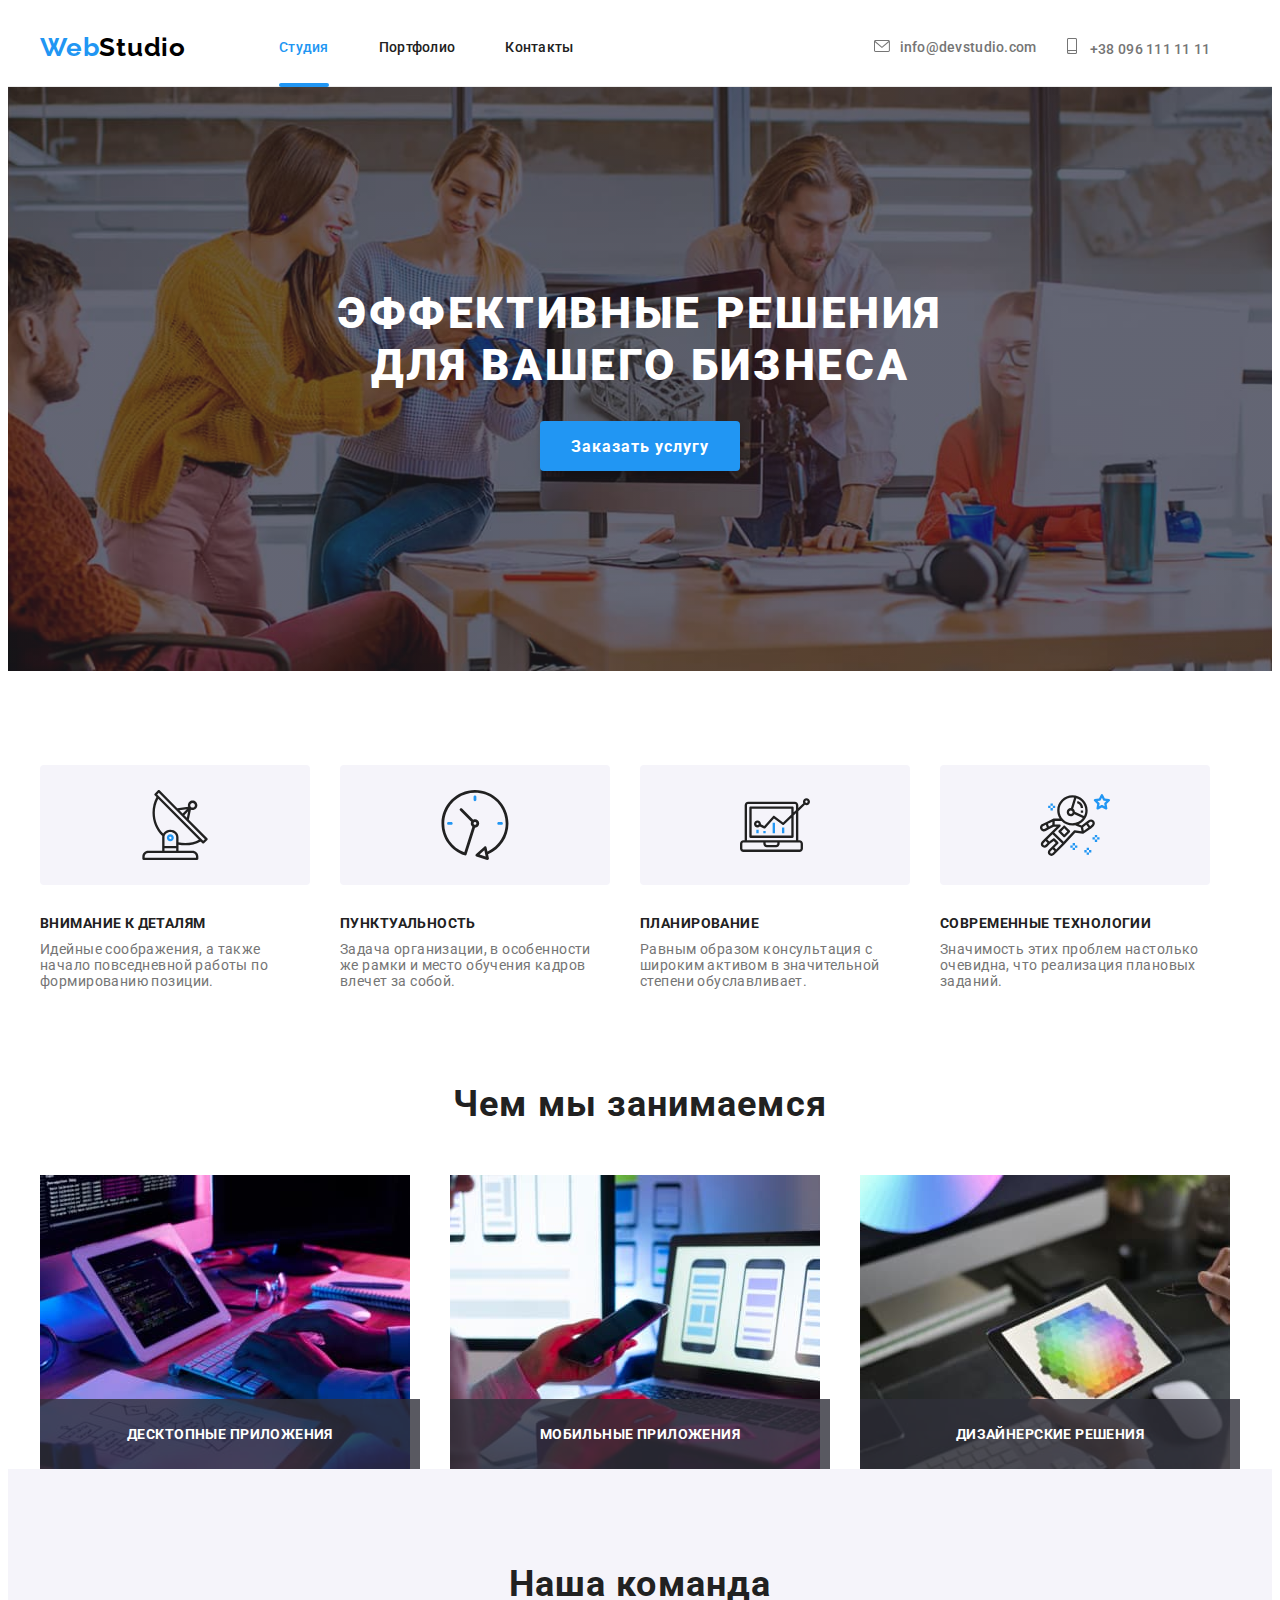
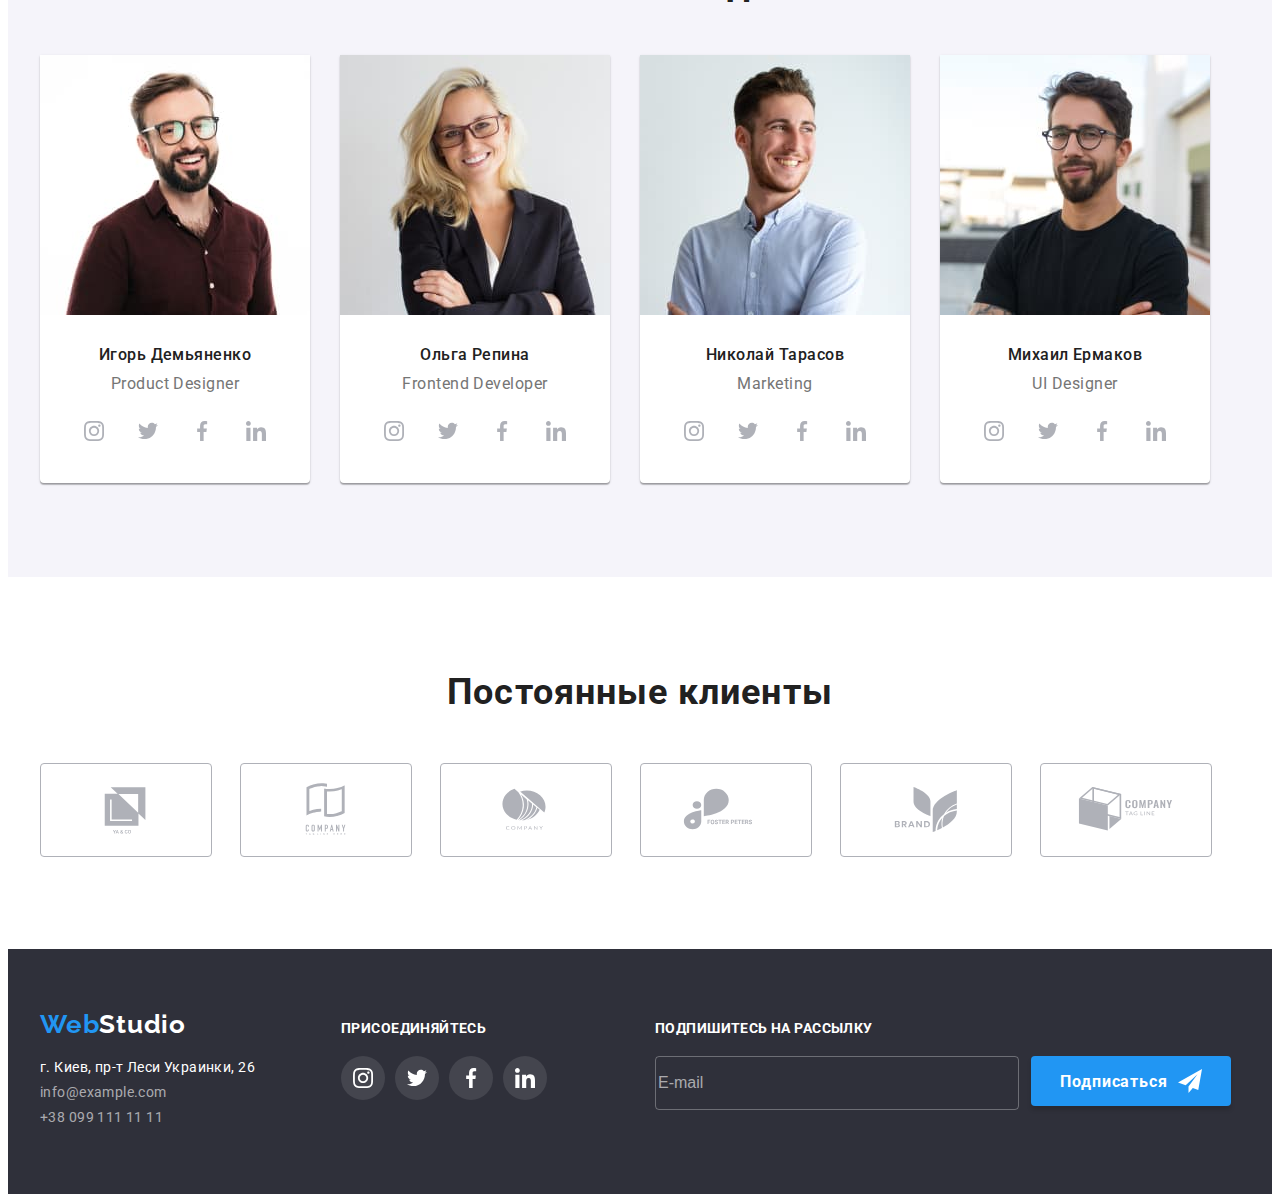
==== commit 036d646f: "btn hero" ====
--- a/index.html
+++ b/index.html
@@ -147,7 +147,7 @@
         <div class="container">
           <h1 class="hero__title">Эффективные решения для вашего бизнеса</h1>
           <button type="button" class="btn btn__hero" data-modal-open>
-            Buy now >
+            Заказать услугу
           </button>
         </div>
       </section>
--- a/css/main.min.css
+++ b/css/main.min.css
@@ -1,2 +1,2 @@
-:root{--prim-text-color: #757575;--title-text-color: #212121;--accent-color: #2196f3;--prim-backg-color: #ffffff;--light-backg-color: #f5f4fa;--dark-backg-color: #2f303a}body.modal-open{overflow:hidden}p,h1,h2,h3,h4,h5,h6{margin:0}ul{margin:0;padding:0}body{font-family:'Roboto', sans-serif;color:var(--prim-text-color);background-color:var(--prim-backg-color)}button{cursor:pointer}img{display:block;max-width:100%;height:auto}a{text-decoration:none}ul{list-style:none}.visually-hidden{position:absolute;white-space:nowrap;width:1px;height:1px;overflow:hidden;border:0;padding:0;clip:rect(0 0 0 0);clip-path:inset(50%);margin:-1px}.development__box,.social__link,.client__link,.footer-icon-link{display:flex;align-items:center}.container{width:100%;padding-left:15px;padding-right:15px;margin:0 auto}@media screen and (min-width: 480px){.container{width:480px}}@media screen and (min-width: 768px){.container{width:768px}}@media screen and (min-width: 1200px){.container{width:1200px}}.section{padding-top:60px;padding-bottom:60px}@media screen and (min-width: 1200px){.section{padding-top:94px;padding-bottom:94px}}.section-title{text-align:center;color:var(--title-text-color);margin-bottom:30px}@media screen and (min-width: 480px){.section-title{font-weight:700;font-size:28px;line-height:calc($lh / $fs);letter-spacing:.03em}}@media screen and (min-width: 1200px){.section-title{margin-bottom:50px;font-size:36px;line-height:calc($lh / $fs);letter-spacing:.03em}}.logo{font-family:Raleway, sans-serif;font-weight:700;font-size:24px;line-height:calc($lh / $fs);letter-spacing:.03em;color:var(--accent-color);transition:color 300ms cubic-bezier(0.4, 0, 0.2, 1)}@media screen and (min-width: 1200px){.logo{font-weight:700;font-size:26px;line-height:calc($lh / $fs);letter-spacing:.03em}}.logo:hover .logo__dark,.logo:focus .logo__dark,.logo:hover .logo__light,.logo:focus .logo__light{color:var(--accent-color)}.logo__dark{font-family:Raleway, sans-serif;color:#000000}.logo__light{font-family:Raleway, sans-serif;color:#ffffff}.btn-cont{font-family:inherit;cursor:pointer;border:transparent;display:flex;align-items:center;justify-content:center;text-align:center}.btn{font-family:inherit;cursor:pointer;width:200px;height:50px;font-weight:700;font-size:16px;line-height:calc($lh / $fs);letter-spacing:.06em;display:flex;align-items:center;justify-content:center;text-align:center;white-space:nowrap;color:#ffffff;background-color:var(--accent-color);border:transparent;border-radius:4px;box-shadow:0px 4px 4px rgba(0,0,0,0.15);transition:background-color 300ms cubic-bezier(0.4, 0, 0.2, 1)}.btn:hover,.btn:focus{background-color:#188ce8}.header{padding-top:16px;padding-bottom:16px;border-bottom:1px solid #ececec}@media screen and (min-width: 768px){.header{padding-top:26px;padding-bottom:26px}}@media screen and (min-width: 1200px){.header{padding-top:24px;padding-bottom:24px}}.container__header{position:relative;display:flex;align-items:center;justify-content:space-between}.menu-open-btn{display:inline-flex;margin:0;padding:0;border:none;background-color:transparent}.menu-open-btn:hover,.menu-open-btn:focus{fill:var(--accent-color)}@media screen and (min-width: 768px){.menu-open-btn{display:none}}.site-nav{font-weight:500;font-size:14px;line-height:calc($lh / $fs);letter-spacing:.02em;display:none}@media screen and (min-width: 768px){.site-nav{display:contents;margin-left:88px;display:flex}}@media screen and (min-width: 1200px){.site-nav{margin-left:93px}}.site-nav__item{position:relative}.site-nav__item+.site-nav__item{margin-left:50px}.site-nav__link{color:var(--title-text-color);transition:color 300ms cubic-bezier(0.4, 0, 0.2, 1)}.site-nav__link:hover,.site-nav__link:focus{color:var(--accent-color)}.site-nav__link--current{color:var(--accent-color)}.site-nav__link--current::after{content:'';width:100%;height:4px;background:#2196f3;border-radius:2px;position:absolute;left:0;top:44px}.connect{font-weight:500;font-size:12px;line-height:calc($lh / $fs);letter-spacing:.02em;display:none}@media screen and (min-width: 768px){.connect{display:contents;margin-right:auto;display:flex;flex-wrap:wrap;width:100%;margin-right:auto;margin-left:84px}.connect__item:not(:last-child){margin-bottom:10px}.connect__link{color:var(--prim-text-color);transition:color 300ms cubic-bezier(0.4, 0, 0.2, 1)}.connect__link:hover,.connect__link:focus{color:var(--accent-color)}.connect__icon{fill:currentColor}}@media screen and (min-width: 768px) and (min-width: 768px){.connect__icon{margin-right:8px}}@media screen and (min-width: 768px) and (min-width: 1200px){.connect__icon{margin-right:10px}}@media screen and (min-width: 768px) and (min-width: 768px){.connect__icon--env{width:14px;height:10px}}@media screen and (min-width: 768px) and (min-width: 1200px){.connect__icon--env{width:16px;height:12px}}@media screen and (min-width: 768px) and (min-width: 768px){.connect__icon--smart{width:10px;height:14px}}@media screen and (min-width: 768px) and (min-width: 1200px){.connect__icon--smart{width:10px;height:16px}}@media screen and (min-width: 1200px){.connect{font-weight:500;font-size:14px;line-height:calc($lh / $fs);letter-spacing:.02em;margin-left:300px;flex-direction:row;align-items:center}.connect__item:not(:last-child){margin-bottom:0px}.connect__item+.connect__item{margin-left:30px}}.mob-menu{position:fixed;z-index:1;background-color:#ffffff;width:100%;height:100%;top:0;left:0;padding-top:48px;padding-bottom:48px;padding-left:40px;padding-right:40px;font-style:normal;font-weight:500}.mob-menu-container{height:100%;display:flex;flex-direction:column;justify-content:space-between}.menu-close-btn{margin:0;padding:0;border:none;background-color:transparent;position:absolute;top:10px;right:15px}.menu-close-btn:hover,.menu-close-btn:focus{fill:var(--accent-color)}.mob-menu__item:not(:last-child){margin-bottom:32px}.mob-menu__link{font-size:40px;line-height:47px;letter-spacing:0.02em;color:#212121}.mob-menu__link--current{color:var(--accent-color)}.mob-menu__link:hover,.mob-menu__link:focus{color:#2196f3}.mob-contact{display:block}.mob-contact__item:not(:last-child){margin-bottom:32px}.mob-soc__item{margin-top:32px}.mob-contact__tel{font-size:34px;line-height:40px;letter-spacing:0.02em;color:#2196f3}.mob-contact__tel:hover,.mob-contact__tel:focus{color:#188ce8}.mob-contact__mail{font-size:24px;line-height:28px;letter-spacing:0.02em;color:#757575}.mob-contact__mail:hover,.mob-contact__mail:focus{color:#188ce8}.mob-soc{margin-top:64px;display:flex;flex-wrap:wrap}.mob-soc__link{font-size:18px;line-height:22px;letter-spacing:0.02em;color:#2196f3}.mob-soc__item:not(:last-child){margin-right:10px;padding-right:10px;border-right:1px solid rgba(33,33,33,0.2)}.hero{background-color:var(--dark-backg-color);padding:118px 0;margin-left:auto;margin-right:auto;background-image:linear-gradient(to right, rgba(47,48,58,0.4), rgba(47,48,58,0.4)),url("../images/hero-480_400.jpg");background-repeat:no-repeat;background-position:center;background-size:cover}@media (min-device-pixel-ratio: 2), (min-resolution: 192dpi), (min-resolution: 2dppx){.hero{background-image:linear-gradient(to right, rgba(47,48,58,0.4), rgba(47,48,58,0.4)),url("../images/hero-480_400_2x.jpg")}}@media screen and (min-width: 768px){.hero{background-image:linear-gradient(to right, rgba(47,48,58,0.4), rgba(47,48,58,0.4)),url("../images/hero-768_400.jpg")}}@media screen and (min-width: 768px) and (min-device-pixel-ratio: 2), screen and (min-width: 768px) and (min-resolution: 192dpi), screen and (min-width: 768px) and (min-resolution: 2dppx){.hero{background-image:linear-gradient(to right, rgba(47,48,58,0.4), rgba(47,48,58,0.4)),url("../images/hero-768_400_2x.jpg")}}@media screen and (min-width: 1200px){.hero{max-width:1600px;padding:200px 0;margin-left:auto;margin-right:auto;background-image:linear-gradient(to right, rgba(47,48,58,0.4), rgba(47,48,58,0.4)),url("../images/hero-1600_600.jpg")}}@media screen and (min-width: 1200px) and (min-device-pixel-ratio: 2), screen and (min-width: 1200px) and (min-resolution: 192dpi), screen and (min-width: 1200px) and (min-resolution: 2dppx){.hero{background-image:linear-gradient(to right, rgba(47,48,58,0.4), rgba(47,48,58,0.4)),url("../images/hero-1600_600_2x.jpg")}}.hero__title{font-weight:900;font-size:26px;line-height:calc($lh / $fs);letter-spacing:.06em;max-width:360px;text-align:center;text-transform:uppercase;color:#ffffff;margin-bottom:30px;margin-left:auto;margin-right:auto}@media screen and (min-width: 1200px){.hero__title{max-width:696px;font-weight:900;font-size:44px;line-height:calc($lh / $fs);letter-spacing:.06em}}.btn__heder{padding:0 0;margin-left:auto;margin-right:0px;width:159px;height:44px;border-radius:22px;background-color:#fff;color:#D41443;font-weight:700;font-size:16px;line-height:calc($lh / $fs)}.btn__heder:hover,.btn__heder:focus{background-color:#ECEBEB}.btn_hero{padding:0 0;margin-left:auto;margin-right:auto;width:159px;height:44px;border-radius:22px;background-color:#fff;color:#D41443;font-weight:700;font-size:16px;line-height:calc($lh / $fs)}.btn_hero:hover,.btn_hero:focus{background-color:#ECEBEB}.btn__modal{width:209px;height:44px;border-radius:22px;background-color:#fff;color:#D41443;font-weight:700;font-size:16px;line-height:calc($lh / $fs);padding:0 0;margin-left:auto;margin-right:auto}.btn__modal:hover,.btn__modal:focus{background-color:#ECEBEB}@media screen and (min-width: 768px){.btn__modal{width:186px;height:44px;border-radius:22px}}@media screen and (min-width: 1200px){.btn__modal{display:none}}.advantage-list{max-width:480px;margin-bottom:-30px}@media screen and (min-width: 768px){.advantage-list{max-width:768px;display:flex;flex-wrap:wrap;margin-left:-30px}}@media screen and (min-width: 1200px){.advantage-list{max-width:1200px}}.advantage-list__item{margin-bottom:30px}@media screen and (min-width: 768px){.advantage-list__item{width:calc(100% / 2 - 30px);margin-left:30px}}@media screen and (min-width: 1200px){.advantage-list__item{width:calc(100% / 4 - 30px)}}.advantage-list__box{display:flex;height:120px;margin-bottom:30px;align-items:center;justify-content:center;background:var(--light-backg-color);border-radius:4px}.advantage-list__title{font-weight:700;font-size:14px;line-height:calc($lh / $fs);letter-spacing:.03em;text-transform:uppercase;color:var(--title-text-color);margin-bottom:10px;text-align:center}@media screen and (min-width: 768px){.advantage-list__title{text-align:start}}.advantage-list__text{font-size:14px;line-height:calc($lh / $fs);letter-spacing:.03em;max-width:450px}@media screen and (min-width: 768px){.advantage-list__text{max-width:354px}}@media screen and (min-width: 1200px){.advantage-list__text{max-width:270px}}.section--no-padding{display:none}@media screen and (min-width: 1200px){.section--no-padding{display:contents;padding-top:0}}.development-list{display:flex;margin-left:-30px}.development-list__item{position:relative;width:calc(100% / 3 - 30px);margin-left:30px}.development__box{position:absolute;justify-content:center;width:100%;height:70px;background:rgba(47,48,58,0.8);bottom:0px}.development__text{font-weight:700;font-size:14px;line-height:calc($lh / $fs);letter-spacing:.03em;text-transform:uppercase;color:#ffffff}.section--other-background{background-color:var(--light-backg-color)}.team{max-width:480px;margin-bottom:-30px}@media screen and (min-width: 768px){.team{max-width:768px;display:flex;flex-wrap:wrap;margin-left:-30px}}@media screen and (min-width: 1200px){.team{max-width:1200px}}.team__item{margin-bottom:30px;background:#ffffff;box-shadow:0px 1px 3px rgba(0,0,0,0.12),0px 1px 1px rgba(0,0,0,0.14),0px 2px 1px rgba(0,0,0,0.2);border-radius:0px 0px 4px 4px}@media screen and (min-width: 768px){.team__item{width:calc(100% / 2 - 30px);margin-left:30px}}@media screen and (min-width: 1200px){.team__item{width:calc(100% / 4 - 30px)}}.team__card{padding:30px 0}.team__title{font-weight:500;font-size:16px;line-height:calc($lh / $fs);letter-spacing:.03em;text-align:center;color:var(--title-text-color);margin-bottom:10px}.team__text{font-size:16px;line-height:calc($lh / $fs);letter-spacing:.03em;text-align:center;margin-bottom:16px}.social{display:flex;justify-content:center}.social__item{width:44px;height:44px}.social__item+.social__item{margin-left:10px}.social__link{justify-content:center;width:100%;height:100%;border-radius:50%;color:#afb1b8;background-color:var(--prim-backg-color);transition-property:background-color, color;transition-duration:250ms;transition-timing-function:cubic-bezier(0.4, 0, 0.2, 1)}.social__link:hover,.social__link:focus{color:#ffffff;background-color:var(--accent-color)}.social__icon{fill:currentColor}.client{max-width:480px;margin-bottom:-30px;display:flex;flex-wrap:wrap;margin-left:-30px}@media screen and (min-width: 768px){.client{max-width:768px}}@media screen and (min-width: 1200px){.client{max-width:1200px}}.client__item{margin-bottom:30px;background:#ffffff;width:calc(100% / 2 - 30px);height:92px;margin-left:30px}.client__item+.client__item{margin-left:30px}@media screen and (min-width: 768px){.client__item{width:calc(100% / 3 - 30px)}}@media screen and (min-width: 1200px){.client__item{width:calc(100% / 6 - 30px)}}.client__link{justify-content:center;width:100%;height:100%;border:1px solid #afb1b8;border-radius:4px;color:#afb1b8;transition-property:border, color;transition-duration:250ms;transition-timing-function:cubic-bezier(0.4, 0, 0.2, 1)}.client__link:hover,.client__link:focus{color:var(--accent-color);border:1px solid var(--accent-color)}.client__icon{fill:currentColor}.footer{background-color:var(--dark-backg-color);padding-top:60px;padding-bottom:60px}@media screen and (min-width: 768px){.container--flex{display:flex;flex-wrap:wrap;align-items:baseline;justify-items:center}}.container__item{text-align:center}.container__item:not(:last-child){margin-bottom:60px}@media screen and (min-width: 768px){.container__item{width:50%}}@media screen and (min-width: 1200px){.container__item{text-align:left}.container__item:not(:last-child){margin-bottom:0px}}@media screen and (min-width: 768px){.container-logoadd{width:50%}}@media screen and (min-width: 1200px){.container-logoadd{width:231px}}.container-address{margin-top:20px}.footer-address__item{font-style:normal;font-size:14px;line-height:calc($lh / $fs);letter-spacing:.03em}.footer-address__item:not(:last-child){margin-bottom:9px}.footer-link--address{color:#ffffff;transition:color 300ms cubic-bezier(0.4, 0, 0.2, 1)}.footer-link--mail,.footer-link--tel{color:rgba(255,255,255,0.6);transition:color 300ms cubic-bezier(0.4, 0, 0.2, 1)}.footer-link:hover,.footer-link:focus{color:var(--accent-color)}@media screen and (min-width: 1200px){.container-links{margin-left:70px;margin-right:93px;width:206px}}.footer-cont-text{font-weight:700;font-size:14px;line-height:calc($lh / $fs);letter-spacing:.03em;text-transform:uppercase;color:#ffffff;margin-bottom:20px}.footer-icon{display:flex;justify-content:center}@media screen and (min-width: 1200px){.footer-icon{justify-content:left}}.footer-icon__item{width:44px;height:44px}.footer-icon__item+.footer-icon__item{margin-left:10px}.footer-icon-link{justify-content:center;width:100%;height:100%;border-radius:50%;color:#ffffff;background:rgba(255,255,255,0.1);transition-property:background-color, color;transition-duration:250ms;transition-timing-function:cubic-bezier(0.4, 0, 0.2, 1)}.footer-icon-link:hover,.footer-icon-link:focus{color:#ffffff;background-color:var(--accent-color)}.footer-icon-icon{fill:currentColor}.container-email{width:100%;margin-left:auto;margin-right:auto}@media screen and (min-width: 480px){.container-email{width:450px}}@media screen and (min-width: 1200px){.container-email{width:570px}}.form-input{display:block}@media screen and (min-width: 1200px){.form-input{display:inline-flex}}.form-input__item{margin-left:auto;margin-right:auto;width:100%;height:100%;margin-bottom:20px;font-size:16px;height:50px;border-radius:4px;background-color:transparent;border:1px solid rgba(255,255,255,0.3);transition:border-color 500ms}@media screen and (min-width: 480px){.form-input__item{width:450px}}@media screen and (min-width: 1200px){.form-input__item{width:358px}}.form-input__item::placeholder{color:rgba(255,255,255,0.6);transition:color 500ms}.form-input__item:hover,.form-input__item:focus{color:#ffffff;border:1px solid #ffffff}.form-input__item:hover::placeholder,.form-input__item:focus::placeholder{color:#ffffff}.form-input__btn{padding:10px 28px;margin-left:auto;margin-right:auto}@media screen and (min-width: 1200px){.form-input__btn{padding:10px 28px;margin-left:12px}}.icon-send{margin-left:10px;fill:currentColor}.filter{display:flex;flex-wrap:wrap;flex-direction:row;margin-bottom:40px}@media screen and (min-width: 768px){.filter{justify-content:center;margin-bottom:30px}}@media screen and (min-width: 1200px){.filter{margin-bottom:50px}}.filter__item:not(:last-child){margin-right:8px}.filter__item:not(:nth-last-child(-n+2)){margin-bottom:15px}@media screen and (min-width: 768px){.filter__item:not(:nth-last-child(-n+2)){margin-bottom:0px}}.filter__btn{padding:6px 22px;font-family:inherit;white-space:nowrap;cursor:pointer;font-weight:500;font-size:16px;line-height:calc($lh / $fs);letter-spacing:.03em;color:var(--title-text-color);border-color:transparent;border-radius:4px;background-color:var(--light-backg-color);transition-property:background-color, color, box-shadow;transition-duration:250ms;transition-timing-function:cubic-bezier(0.4, 0, 0.2, 1)}.filter__btn:hover,.filter__btn:focus{color:#ffffff;background-color:var(--accent-color);box-shadow:0px 3px 1px rgba(0,0,0,0.1),0px 1px 2px rgba(0,0,0,0.08),0px 2px 2px rgba(0,0,0,0.12)}.project{max-width:450px}@media screen and (min-width: 768px){.project{max-width:768px;display:flex;flex-wrap:wrap;margin-left:-30px}}@media screen and (min-width: 1200px){.project{max-width:1200px}}.project__item{position:relative}@media screen and (min-width: 768px){.project__item{width:calc(100% / 2 - 30px);margin-left:30px}.project__item:not(:nth-last-child(-n+3)){margin-bottom:30px}}@media screen and (min-width: 1200px){.project__item{width:calc(100% / 3 - 30px)}.project__item:not(:nth-last-child(-n+4)){margin-bottom:30px}}.project__card-img{position:relative;overflow:hidden}.project__text{position:absolute;top:0;left:0;font-size:18px;line-height:calc($lh / $fs);letter-spacing:.03em;color:#ffffff;background-color:rgba(33,150,243,0.8);padding:24px;height:100%;transform:translateY(100%);transition:transform 300ms cubic-bezier(0.4, 0, 0.2, 1)}.project__link{display:block;transition:box-shadow 300ms cubic-bezier(0.4, 0, 0.2, 1)}.project__link:hover,.project__link:focus{box-shadow:0px 1px 1px rgba(0,0,0,0.12),0px 4px 4px rgba(0,0,0,0.06),1px 4px 6px rgba(0,0,0,0.16)}.project__link:hover .project__text,.project__link:focus .project__text{transform:translateY(0)}.project__footer{background:#ffffff;border:1px solid #eeeeee;box-sizing:border-box;padding:20px 24px}@media screen and (min-width: 768px){.project__footer{height:146px}}@media screen and (min-width: 1200px){.project__footer{height:110px}}.project__title{margin-bottom:4px;font-weight:700;font-size:18px;line-height:calc($lh / $fs);letter-spacing:.06em;color:var(--title-text-color)}.project__development{font-weight:400;font-size:16px;line-height:calc($lh / $fs);letter-spacing:.03em;color:var(--prim-text-color)}.section-contacts{padding-top:40px;padding-bottom:48px;justify-content:center;background-image:linear-gradient(#fff 22%, #FFF5F6 22%)}@media screen and (min-width: 768px){.section-contacts{padding-bottom:40px;background-image:linear-gradient(#fff 19%, #FFF5F6 19%)}}@media screen and (min-width: 1200px){.section-contacts{margin:0 auto;padding-bottom:120px;background-image:linear-gradient(#fff 14%, #FFF5F6 14%)}}.catering__list{max-width:480px;margin-bottom:32px}@media screen and (min-width: 768px){.catering__list{max-width:768px;margin-bottom:40px;display:flex;flex-wrap:wrap}}@media screen and (min-width: 1200px){.catering__list{max-width:1200px;margin-bottom:60px}}.catering__item{margin:0 auto;border-radius:24px;box-shadow:0px 8px 30px rgba(212,20,67,0.1);background-color:#ffffff;padding:40px 32px}.catering__item:not(:last-child){margin-bottom:20px}@media screen and (min-width: 768px){.catering__item{margin-bottom:0px;width:calc((100% - 64px) / 3)}.catering__item:not(:last-child){margin-bottom:0px}}@media screen and (min-width: 1200px){.catering__item{padding:40px 40px}}.cater-card{position:relative}.catering__name{display:flex;align-items:center;justify-content:center;text-align:center;text-transform:uppercase;font-weight:500;font-size:12px;line-height:calc($lh / $fs);letter-spacing:.04em;margin-bottom:20px}.catering__name_beige{width:80px;height:16px;border-radius:4px;background-color:#F0D1A5;color:#fff}.catering__name_beige:hover,.catering__name_beige:focus{background-color:#F0D1A5}@media screen and (min-width: 768px){.catering__name_beige{width:73px;height:28px;border-radius:4px}}.catering__name_green{width:130px;height:16px;border-radius:4px;background-color:#C2E297;color:#fff}.catering__name_green:hover,.catering__name_green:focus{background-color:#C2E297}@media screen and (min-width: 768px){.catering__name_green{width:138px;height:28px;border-radius:4px}}@media screen and (min-width: 768px){.catering__name{font-weight:500;font-size:16px;line-height:calc($lh / $fs);letter-spacing:.04em;margin-bottom:32px}}.cater-place{padding-bottom:24px;border-bottom:1px solid #E1E1E1;margin-bottom:24px}.cater-place__name{font-weight:500;font-size:12px;line-height:calc($lh / $fs);letter-spacing:.04em;color:#000000;margin-bottom:8px}@media screen and (min-width: 768px){.cater-place__name{font-weight:500;font-size:14px;line-height:calc($lh / $fs);letter-spacing:.04em;margin-bottom:12px}}@media screen and (min-width: 1200px){.cater-place__name{font-weight:500;font-size:16px;line-height:calc($lh / $fs);letter-spacing:.04em;margin-bottom:8px}}.cater-place__text{font-weight:500;font-size:12px;line-height:calc($lh / $fs);color:#907E82}@media screen and (min-width: 768px){.cater-place__text{font-weight:500;font-size:14px;line-height:calc($lh / $fs);letter-spacing:.04em}}@media screen and (min-width: 1200px){.cater-place__text{font-weight:500;font-size:16px;line-height:calc($lh / $fs);letter-spacing:.04em}}.cater-time{padding-bottom:24px;border-bottom:1px solid #E1E1E1;margin-bottom:24px}@media screen and (min-width: 768px){.cater-time{padding-bottom:32px;margin-bottom:32px}}.cater-time__name{font-weight:500;font-size:12px;line-height:calc($lh / $fs);letter-spacing:.04em;color:#000000}@media screen and (min-width: 768px){.cater-time__name{font-weight:500;font-size:14px;line-height:calc($lh / $fs);letter-spacing:.04em}}@media screen and (min-width: 1200px){.cater-time__name{font-weight:500;font-size:16px;line-height:calc($lh / $fs);letter-spacing:.04em}}.cater-time__time{font-weight:500;font-size:12px;line-height:calc($lh / $fs);color:#FFA5BA}@media screen and (min-width: 768px){.cater-time__time{font-weight:500;font-size:14px;line-height:calc($lh / $fs);letter-spacing:.04em}}@media screen and (min-width: 1200px){.cater-time__time{font-weight:500;font-size:16px;line-height:calc($lh / $fs);letter-spacing:.04em}}.cater-time__item:not(:last-child){margin-bottom:8px}@media screen and (min-width: 768px){.cater-time__item:not(:last-child){margin-bottom:12px}}a{text-decoration:none}.cater-cont{font-weight:500;font-size:12px;line-height:calc($lh / $fs)}@media screen and (min-width: 768px){.cater-cont{font-weight:500;font-size:14px;line-height:calc($lh / $fs)}}@media screen and (min-width: 1200px){.cater-cont{font-weight:500;font-size:16px;line-height:calc($lh / $fs)}}.cater-cont__link__mail,.cater-cont__link__tel{color:var(--secondary-text-color);transition:color 300ms cubic-bezier(0.4, 0, 0.2, 1)}.cater-cont__link:hover,.cater-cont__link:focus{color:var(--accent-text-color)}.cater-btn{border-radius:22px;width:162px;padding:0 0;margin-left:auto;margin-right:auto}@media screen and (min-width: 768px){.cater-btn{width:380px;display:flex;flex-wrap:wrap;align-items:center;justify-content:space-between}}@media screen and (min-width: 1200px){.cater-btn{width:393px}}.cater-btn__locat{background-color:#D41342;color:#fff;font-weight:700;font-size:16px;line-height:calc($lh / $fs);width:162px;height:44px;border-radius:22px;margin-bottom:10px}.cater-btn__locat:hover,.cater-btn__locat:focus{background-color:#D41342}@media screen and (min-width: 768px){.cater-btn__locat{width:192px;height:44px;border-radius:22px}}@media screen and (min-width: 1200px){.cater-btn__locat{width:198px;height:44px;border-radius:22px}}.cater-btn__franch{font-weight:700;font-size:16px;line-height:calc($lh / $fs);background-color:#fff;color:#D41443;width:162px;height:44px;border-radius:22px}.cater-btn__franch:hover,.cater-btn__franch:focus{background-color:#ECEBEB}@media screen and (min-width: 768px){.cater-btn__franch{width:174px;height:44px;border-radius:22px}}@media screen and (min-width: 1200px){.cater-btn__franch{width:180px;height:44px;border-radius:22px}}.cater-btn__icons{margin-left:13px;fill:currentColor}.backdrop{position:fixed;top:0;width:100vw;height:100vh;background-color:rgba(0,0,0,0.367);overflow-y:scroll;transition:opacity 500ms, visibility 500ms}.is-hidden{opacity:0;pointer-events:none;visibility:hidden}.modal{background-color:#ffffff;border-radius:10px;position:absolute;top:50%;left:50%;transform:translate(-50%, -50%);padding:40px}@media screen and (min-width: 480px){.modal{width:450px;min-height:609px}}@media screen and (min-width: 1200px){.modal{width:528px;min-height:581px}}.modal-close-btn{width:30px;height:30px;border-radius:50%;border:1px solid #999999;background-color:transparent;position:absolute;top:8px;right:8px;display:flex;align-items:center;justify-content:center}.modal-close-btn:hover,.modal-close-btn:focus{fill:var(--accent-color)}.modal-title{font-weight:700;font-size:20px;line-height:calc($lh / $fs);letter-spacing:.03em;text-align:center;color:var(--title-text-color);margin-bottom:12px}.form-field{margin-bottom:10px}.modal-label{display:block;font-size:12px;line-height:calc($lh / $fs);letter-spacing:.01em;color:var(--prim-text-color);margin-bottom:10px}.modal-label--end{margin-bottom:20px}.modal-label__field{position:relative;display:block;margin-top:4px}.modal-label__block{width:100%;border:1px solid rgba(33,33,33,0.2);border-radius:4px;outline:none}.modal-label__block::placeholder{font-size:12px;line-height:calc($lh / $fs);letter-spacing:.01em;color:rgba(117,117,117,0.5)}.modal-label__block:hover::placeholder,.modal-label__block:focus::placeholder{color:var(--accent-color)}.modal-label__block:hover+.modal-icon,.modal-label__block:focus+.modal-icon{fill:var(--accent-color)}.modal-label__block--input{height:40px;padding-left:42px}.modal-label__block--text{height:120px;padding:12px 16px;resize:none;display:block;margin-top:4px}.modal-icon{position:absolute;left:12px;top:50%;transform:translateY(-50%);fill:var(--title-text-color)}.chek-field{position:relative;margin-bottom:30px;display:flex;align-items:center;justify-content:center}.modal-chek-span{width:16px;height:15px;border:2px solid #000000;border-radius:2px;margin-right:8px;fill:transparent}.modal-chek-text{font-size:14px;color:var(--prim-text-color)}.modal-chek:focus+.modal-chek-span{outline:3px solid var(--accent-color)}.modal-chek:checked+.modal-chek-span{background-color:var(--accent-color);border:none;fill:#ffffff}.chek-label-span{color:var(--accent-color);text-decoration:underline}.btn--submit{padding:10px 32px;margin-left:auto;margin-right:auto}
+:root{--prim-text-color: #757575;--title-text-color: #212121;--accent-color: #2196f3;--prim-backg-color: #ffffff;--light-backg-color: #f5f4fa;--dark-backg-color: #2f303a}body.modal-open{overflow:hidden}p,h1,h2,h3,h4,h5,h6{margin:0}ul{margin:0;padding:0}body{font-family:'Roboto', sans-serif;color:var(--prim-text-color);background-color:var(--prim-backg-color)}button{cursor:pointer}img{display:block;max-width:100%;height:auto}a{text-decoration:none}ul{list-style:none}.visually-hidden{position:absolute;white-space:nowrap;width:1px;height:1px;overflow:hidden;border:0;padding:0;clip:rect(0 0 0 0);clip-path:inset(50%);margin:-1px}.development__box,.social__link,.client__link,.footer-icon-link{display:flex;align-items:center}.container{width:100%;padding-left:15px;padding-right:15px;margin:0 auto}@media screen and (min-width: 480px){.container{width:480px}}@media screen and (min-width: 768px){.container{width:768px}}@media screen and (min-width: 1200px){.container{width:1200px}}.section{padding-top:60px;padding-bottom:60px}@media screen and (min-width: 1200px){.section{padding-top:94px;padding-bottom:94px}}.section-title{text-align:center;color:var(--title-text-color);margin-bottom:30px}@media screen and (min-width: 480px){.section-title{font-weight:700;font-size:28px;line-height:calc($lh / $fs);letter-spacing:.03em}}@media screen and (min-width: 1200px){.section-title{margin-bottom:50px;font-size:36px;line-height:calc($lh / $fs);letter-spacing:.03em}}.logo{font-family:Raleway, sans-serif;font-weight:700;font-size:24px;line-height:calc($lh / $fs);letter-spacing:.03em;color:var(--accent-color);transition:color 300ms cubic-bezier(0.4, 0, 0.2, 1)}@media screen and (min-width: 1200px){.logo{font-weight:700;font-size:26px;line-height:calc($lh / $fs);letter-spacing:.03em}}.logo:hover .logo__dark,.logo:focus .logo__dark,.logo:hover .logo__light,.logo:focus .logo__light{color:var(--accent-color)}.logo__dark{font-family:Raleway, sans-serif;color:#000000}.logo__light{font-family:Raleway, sans-serif;color:#ffffff}.btn-cont{font-family:inherit;cursor:pointer;border:transparent;display:flex;align-items:center;justify-content:center;text-align:center}.btn{font-family:inherit;cursor:pointer;width:200px;height:50px;font-weight:700;font-size:16px;line-height:calc($lh / $fs);letter-spacing:.06em;display:flex;align-items:center;justify-content:center;text-align:center;white-space:nowrap;color:#ffffff;background-color:var(--accent-color);border:transparent;border-radius:4px;box-shadow:0px 4px 4px rgba(0,0,0,0.15);transition:background-color 300ms cubic-bezier(0.4, 0, 0.2, 1)}.btn:hover,.btn:focus{background-color:#188ce8}.header{padding-top:16px;padding-bottom:16px;border-bottom:1px solid #ececec}@media screen and (min-width: 768px){.header{padding-top:26px;padding-bottom:26px}}@media screen and (min-width: 1200px){.header{padding-top:24px;padding-bottom:24px}}.container__header{position:relative;display:flex;align-items:center;justify-content:space-between}.menu-open-btn{display:inline-flex;margin:0;padding:0;border:none;background-color:transparent}.menu-open-btn:hover,.menu-open-btn:focus{fill:var(--accent-color)}@media screen and (min-width: 768px){.menu-open-btn{display:none}}.site-nav{font-weight:500;font-size:14px;line-height:calc($lh / $fs);letter-spacing:.02em;display:none}@media screen and (min-width: 768px){.site-nav{display:contents;margin-left:88px;display:flex}}@media screen and (min-width: 1200px){.site-nav{margin-left:93px}}.site-nav__item{position:relative}.site-nav__item+.site-nav__item{margin-left:50px}.site-nav__link{color:var(--title-text-color);transition:color 300ms cubic-bezier(0.4, 0, 0.2, 1)}.site-nav__link:hover,.site-nav__link:focus{color:var(--accent-color)}.site-nav__link--current{color:var(--accent-color)}.site-nav__link--current::after{content:'';width:100%;height:4px;background:#2196f3;border-radius:2px;position:absolute;left:0;top:44px}.connect{font-weight:500;font-size:12px;line-height:calc($lh / $fs);letter-spacing:.02em;display:none}@media screen and (min-width: 768px){.connect{display:contents;margin-right:auto;display:flex;flex-wrap:wrap;width:100%;margin-right:auto;margin-left:84px}.connect__item:not(:last-child){margin-bottom:10px}.connect__link{color:var(--prim-text-color);transition:color 300ms cubic-bezier(0.4, 0, 0.2, 1)}.connect__link:hover,.connect__link:focus{color:var(--accent-color)}.connect__icon{fill:currentColor}}@media screen and (min-width: 768px) and (min-width: 768px){.connect__icon{margin-right:8px}}@media screen and (min-width: 768px) and (min-width: 1200px){.connect__icon{margin-right:10px}}@media screen and (min-width: 768px) and (min-width: 768px){.connect__icon--env{width:14px;height:10px}}@media screen and (min-width: 768px) and (min-width: 1200px){.connect__icon--env{width:16px;height:12px}}@media screen and (min-width: 768px) and (min-width: 768px){.connect__icon--smart{width:10px;height:14px}}@media screen and (min-width: 768px) and (min-width: 1200px){.connect__icon--smart{width:10px;height:16px}}@media screen and (min-width: 1200px){.connect{font-weight:500;font-size:14px;line-height:calc($lh / $fs);letter-spacing:.02em;margin-left:300px;flex-direction:row;align-items:center}.connect__item:not(:last-child){margin-bottom:0px}.connect__item+.connect__item{margin-left:30px}}.mob-menu{position:fixed;z-index:1;background-color:#ffffff;width:100%;height:100%;top:0;left:0;padding-top:48px;padding-bottom:48px;padding-left:40px;padding-right:40px;font-style:normal;font-weight:500}.mob-menu-container{height:100%;display:flex;flex-direction:column;justify-content:space-between}.menu-close-btn{margin:0;padding:0;border:none;background-color:transparent;position:absolute;top:10px;right:15px}.menu-close-btn:hover,.menu-close-btn:focus{fill:var(--accent-color)}.mob-menu__item:not(:last-child){margin-bottom:32px}.mob-menu__link{font-size:40px;line-height:47px;letter-spacing:0.02em;color:#212121}.mob-menu__link--current{color:var(--accent-color)}.mob-menu__link:hover,.mob-menu__link:focus{color:#2196f3}.mob-contact{display:block}.mob-contact__item:not(:last-child){margin-bottom:32px}.mob-soc__item{margin-top:32px}.mob-contact__tel{font-size:34px;line-height:40px;letter-spacing:0.02em;color:#2196f3}.mob-contact__tel:hover,.mob-contact__tel:focus{color:#188ce8}.mob-contact__mail{font-size:24px;line-height:28px;letter-spacing:0.02em;color:#757575}.mob-contact__mail:hover,.mob-contact__mail:focus{color:#188ce8}.mob-soc{margin-top:64px;display:flex;flex-wrap:wrap}.mob-soc__link{font-size:18px;line-height:22px;letter-spacing:0.02em;color:#2196f3}.mob-soc__item:not(:last-child){margin-right:10px;padding-right:10px;border-right:1px solid rgba(33,33,33,0.2)}.hero{background-color:var(--dark-backg-color);padding:118px 0;margin-left:auto;margin-right:auto;background-image:linear-gradient(to right, rgba(47,48,58,0.4), rgba(47,48,58,0.4)),url("../images/hero-480_400.jpg");background-repeat:no-repeat;background-position:center;background-size:cover}@media (min-device-pixel-ratio: 2), (min-resolution: 192dpi), (min-resolution: 2dppx){.hero{background-image:linear-gradient(to right, rgba(47,48,58,0.4), rgba(47,48,58,0.4)),url("../images/hero-480_400_2x.jpg")}}@media screen and (min-width: 768px){.hero{background-image:linear-gradient(to right, rgba(47,48,58,0.4), rgba(47,48,58,0.4)),url("../images/hero-768_400.jpg")}}@media screen and (min-width: 768px) and (min-device-pixel-ratio: 2), screen and (min-width: 768px) and (min-resolution: 192dpi), screen and (min-width: 768px) and (min-resolution: 2dppx){.hero{background-image:linear-gradient(to right, rgba(47,48,58,0.4), rgba(47,48,58,0.4)),url("../images/hero-768_400_2x.jpg")}}@media screen and (min-width: 1200px){.hero{max-width:1600px;padding:200px 0;margin-left:auto;margin-right:auto;background-image:linear-gradient(to right, rgba(47,48,58,0.4), rgba(47,48,58,0.4)),url("../images/hero-1600_600.jpg")}}@media screen and (min-width: 1200px) and (min-device-pixel-ratio: 2), screen and (min-width: 1200px) and (min-resolution: 192dpi), screen and (min-width: 1200px) and (min-resolution: 2dppx){.hero{background-image:linear-gradient(to right, rgba(47,48,58,0.4), rgba(47,48,58,0.4)),url("../images/hero-1600_600_2x.jpg")}}.hero__title{font-weight:900;font-size:26px;line-height:calc($lh / $fs);letter-spacing:.06em;max-width:360px;text-align:center;text-transform:uppercase;color:#ffffff;margin-bottom:30px;margin-left:auto;margin-right:auto}@media screen and (min-width: 1200px){.hero__title{max-width:696px;font-weight:900;font-size:44px;line-height:calc($lh / $fs);letter-spacing:.06em}}.btn__hero{padding:10px 32px;margin-left:auto;margin-right:auto}.btn__heder{padding:0 0;margin-left:auto;margin-right:0px;width:159px;height:44px;border-radius:22px;background-color:#fff;color:#D41443;font-weight:700;font-size:16px;line-height:calc($lh / $fs)}.btn__heder:hover,.btn__heder:focus{background-color:#ECEBEB}.btn_hero{padding:0 0;margin-left:auto;margin-right:auto;width:159px;height:44px;border-radius:22px;background-color:#fff;color:#D41443;font-weight:700;font-size:16px;line-height:calc($lh / $fs)}.btn_hero:hover,.btn_hero:focus{background-color:#ECEBEB}.btn__modal{width:209px;height:44px;border-radius:22px;background-color:#fff;color:#D41443;font-weight:700;font-size:16px;line-height:calc($lh / $fs);padding:0 0;margin-left:auto;margin-right:auto}.btn__modal:hover,.btn__modal:focus{background-color:#ECEBEB}@media screen and (min-width: 768px){.btn__modal{width:186px;height:44px;border-radius:22px}}@media screen and (min-width: 1200px){.btn__modal{display:none}}.advantage-list{max-width:480px;margin-bottom:-30px}@media screen and (min-width: 768px){.advantage-list{max-width:768px;display:flex;flex-wrap:wrap;margin-left:-30px}}@media screen and (min-width: 1200px){.advantage-list{max-width:1200px}}.advantage-list__item{margin-bottom:30px}@media screen and (min-width: 768px){.advantage-list__item{width:calc(100% / 2 - 30px);margin-left:30px}}@media screen and (min-width: 1200px){.advantage-list__item{width:calc(100% / 4 - 30px)}}.advantage-list__box{display:flex;height:120px;margin-bottom:30px;align-items:center;justify-content:center;background:var(--light-backg-color);border-radius:4px}.advantage-list__title{font-weight:700;font-size:14px;line-height:calc($lh / $fs);letter-spacing:.03em;text-transform:uppercase;color:var(--title-text-color);margin-bottom:10px;text-align:center}@media screen and (min-width: 768px){.advantage-list__title{text-align:start}}.advantage-list__text{font-size:14px;line-height:calc($lh / $fs);letter-spacing:.03em;max-width:450px}@media screen and (min-width: 768px){.advantage-list__text{max-width:354px}}@media screen and (min-width: 1200px){.advantage-list__text{max-width:270px}}.section--no-padding{display:none}@media screen and (min-width: 1200px){.section--no-padding{display:contents;padding-top:0}}.development-list{display:flex;margin-left:-30px}.development-list__item{position:relative;width:calc(100% / 3 - 30px);margin-left:30px}.development__box{position:absolute;justify-content:center;width:100%;height:70px;background:rgba(47,48,58,0.8);bottom:0px}.development__text{font-weight:700;font-size:14px;line-height:calc($lh / $fs);letter-spacing:.03em;text-transform:uppercase;color:#ffffff}.section--other-background{background-color:var(--light-backg-color)}.team{max-width:480px;margin-bottom:-30px}@media screen and (min-width: 768px){.team{max-width:768px;display:flex;flex-wrap:wrap;margin-left:-30px}}@media screen and (min-width: 1200px){.team{max-width:1200px}}.team__item{margin-bottom:30px;background:#ffffff;box-shadow:0px 1px 3px rgba(0,0,0,0.12),0px 1px 1px rgba(0,0,0,0.14),0px 2px 1px rgba(0,0,0,0.2);border-radius:0px 0px 4px 4px}@media screen and (min-width: 768px){.team__item{width:calc(100% / 2 - 30px);margin-left:30px}}@media screen and (min-width: 1200px){.team__item{width:calc(100% / 4 - 30px)}}.team__card{padding:30px 0}.team__title{font-weight:500;font-size:16px;line-height:calc($lh / $fs);letter-spacing:.03em;text-align:center;color:var(--title-text-color);margin-bottom:10px}.team__text{font-size:16px;line-height:calc($lh / $fs);letter-spacing:.03em;text-align:center;margin-bottom:16px}.social{display:flex;justify-content:center}.social__item{width:44px;height:44px}.social__item+.social__item{margin-left:10px}.social__link{justify-content:center;width:100%;height:100%;border-radius:50%;color:#afb1b8;background-color:var(--prim-backg-color);transition-property:background-color, color;transition-duration:250ms;transition-timing-function:cubic-bezier(0.4, 0, 0.2, 1)}.social__link:hover,.social__link:focus{color:#ffffff;background-color:var(--accent-color)}.social__icon{fill:currentColor}.client{max-width:480px;margin-bottom:-30px;display:flex;flex-wrap:wrap;margin-left:-30px}@media screen and (min-width: 768px){.client{max-width:768px}}@media screen and (min-width: 1200px){.client{max-width:1200px}}.client__item{margin-bottom:30px;background:#ffffff;width:calc(100% / 2 - 30px);height:92px;margin-left:30px}.client__item+.client__item{margin-left:30px}@media screen and (min-width: 768px){.client__item{width:calc(100% / 3 - 30px)}}@media screen and (min-width: 1200px){.client__item{width:calc(100% / 6 - 30px)}}.client__link{justify-content:center;width:100%;height:100%;border:1px solid #afb1b8;border-radius:4px;color:#afb1b8;transition-property:border, color;transition-duration:250ms;transition-timing-function:cubic-bezier(0.4, 0, 0.2, 1)}.client__link:hover,.client__link:focus{color:var(--accent-color);border:1px solid var(--accent-color)}.client__icon{fill:currentColor}.footer{background-color:var(--dark-backg-color);padding-top:60px;padding-bottom:60px}@media screen and (min-width: 768px){.container--flex{display:flex;flex-wrap:wrap;align-items:baseline;justify-items:center}}.container__item{text-align:center}.container__item:not(:last-child){margin-bottom:60px}@media screen and (min-width: 768px){.container__item{width:50%}}@media screen and (min-width: 1200px){.container__item{text-align:left}.container__item:not(:last-child){margin-bottom:0px}}@media screen and (min-width: 768px){.container-logoadd{width:50%}}@media screen and (min-width: 1200px){.container-logoadd{width:231px}}.container-address{margin-top:20px}.footer-address__item{font-style:normal;font-size:14px;line-height:calc($lh / $fs);letter-spacing:.03em}.footer-address__item:not(:last-child){margin-bottom:9px}.footer-link--address{color:#ffffff;transition:color 300ms cubic-bezier(0.4, 0, 0.2, 1)}.footer-link--mail,.footer-link--tel{color:rgba(255,255,255,0.6);transition:color 300ms cubic-bezier(0.4, 0, 0.2, 1)}.footer-link:hover,.footer-link:focus{color:var(--accent-color)}@media screen and (min-width: 1200px){.container-links{margin-left:70px;margin-right:93px;width:206px}}.footer-cont-text{font-weight:700;font-size:14px;line-height:calc($lh / $fs);letter-spacing:.03em;text-transform:uppercase;color:#ffffff;margin-bottom:20px}.footer-icon{display:flex;justify-content:center}@media screen and (min-width: 1200px){.footer-icon{justify-content:left}}.footer-icon__item{width:44px;height:44px}.footer-icon__item+.footer-icon__item{margin-left:10px}.footer-icon-link{justify-content:center;width:100%;height:100%;border-radius:50%;color:#ffffff;background:rgba(255,255,255,0.1);transition-property:background-color, color;transition-duration:250ms;transition-timing-function:cubic-bezier(0.4, 0, 0.2, 1)}.footer-icon-link:hover,.footer-icon-link:focus{color:#ffffff;background-color:var(--accent-color)}.footer-icon-icon{fill:currentColor}.container-email{width:100%;margin-left:auto;margin-right:auto}@media screen and (min-width: 480px){.container-email{width:450px}}@media screen and (min-width: 1200px){.container-email{width:570px}}.form-input{display:block}@media screen and (min-width: 1200px){.form-input{display:inline-flex}}.form-input__item{margin-left:auto;margin-right:auto;width:100%;height:100%;margin-bottom:20px;font-size:16px;height:50px;border-radius:4px;background-color:transparent;border:1px solid rgba(255,255,255,0.3);transition:border-color 500ms}@media screen and (min-width: 480px){.form-input__item{width:450px}}@media screen and (min-width: 1200px){.form-input__item{width:358px}}.form-input__item::placeholder{color:rgba(255,255,255,0.6);transition:color 500ms}.form-input__item:hover,.form-input__item:focus{color:#ffffff;border:1px solid #ffffff}.form-input__item:hover::placeholder,.form-input__item:focus::placeholder{color:#ffffff}.form-input__btn{padding:10px 28px;margin-left:auto;margin-right:auto}@media screen and (min-width: 1200px){.form-input__btn{padding:10px 28px;margin-left:12px}}.icon-send{margin-left:10px;fill:currentColor}.filter{display:flex;flex-wrap:wrap;flex-direction:row;margin-bottom:40px}@media screen and (min-width: 768px){.filter{justify-content:center;margin-bottom:30px}}@media screen and (min-width: 1200px){.filter{margin-bottom:50px}}.filter__item:not(:last-child){margin-right:8px}.filter__item:not(:nth-last-child(-n+2)){margin-bottom:15px}@media screen and (min-width: 768px){.filter__item:not(:nth-last-child(-n+2)){margin-bottom:0px}}.filter__btn{padding:6px 22px;font-family:inherit;white-space:nowrap;cursor:pointer;font-weight:500;font-size:16px;line-height:calc($lh / $fs);letter-spacing:.03em;color:var(--title-text-color);border-color:transparent;border-radius:4px;background-color:var(--light-backg-color);transition-property:background-color, color, box-shadow;transition-duration:250ms;transition-timing-function:cubic-bezier(0.4, 0, 0.2, 1)}.filter__btn:hover,.filter__btn:focus{color:#ffffff;background-color:var(--accent-color);box-shadow:0px 3px 1px rgba(0,0,0,0.1),0px 1px 2px rgba(0,0,0,0.08),0px 2px 2px rgba(0,0,0,0.12)}.project{max-width:450px}@media screen and (min-width: 768px){.project{max-width:768px;display:flex;flex-wrap:wrap;margin-left:-30px}}@media screen and (min-width: 1200px){.project{max-width:1200px}}.project__item{position:relative}@media screen and (min-width: 768px){.project__item{width:calc(100% / 2 - 30px);margin-left:30px}.project__item:not(:nth-last-child(-n+3)){margin-bottom:30px}}@media screen and (min-width: 1200px){.project__item{width:calc(100% / 3 - 30px)}.project__item:not(:nth-last-child(-n+4)){margin-bottom:30px}}.project__card-img{position:relative;overflow:hidden}.project__text{position:absolute;top:0;left:0;font-size:18px;line-height:calc($lh / $fs);letter-spacing:.03em;color:#ffffff;background-color:rgba(33,150,243,0.8);padding:24px;height:100%;transform:translateY(100%);transition:transform 300ms cubic-bezier(0.4, 0, 0.2, 1)}.project__link{display:block;transition:box-shadow 300ms cubic-bezier(0.4, 0, 0.2, 1)}.project__link:hover,.project__link:focus{box-shadow:0px 1px 1px rgba(0,0,0,0.12),0px 4px 4px rgba(0,0,0,0.06),1px 4px 6px rgba(0,0,0,0.16)}.project__link:hover .project__text,.project__link:focus .project__text{transform:translateY(0)}.project__footer{background:#ffffff;border:1px solid #eeeeee;box-sizing:border-box;padding:20px 24px}@media screen and (min-width: 768px){.project__footer{height:146px}}@media screen and (min-width: 1200px){.project__footer{height:110px}}.project__title{margin-bottom:4px;font-weight:700;font-size:18px;line-height:calc($lh / $fs);letter-spacing:.06em;color:var(--title-text-color)}.project__development{font-weight:400;font-size:16px;line-height:calc($lh / $fs);letter-spacing:.03em;color:var(--prim-text-color)}.section-contacts{padding-top:40px;padding-bottom:48px;justify-content:center;background-image:linear-gradient(#fff 22%, #FFF5F6 22%)}@media screen and (min-width: 768px){.section-contacts{padding-bottom:40px;background-image:linear-gradient(#fff 19%, #FFF5F6 19%)}}@media screen and (min-width: 1200px){.section-contacts{margin:0 auto;padding-bottom:120px;background-image:linear-gradient(#fff 14%, #FFF5F6 14%)}}.catering__list{max-width:480px;margin-bottom:32px}@media screen and (min-width: 768px){.catering__list{max-width:768px;margin-bottom:40px;display:flex;flex-wrap:wrap}}@media screen and (min-width: 1200px){.catering__list{max-width:1200px;margin-bottom:60px}}.catering__item{margin:0 auto;border-radius:24px;box-shadow:0px 8px 30px rgba(212,20,67,0.1);background-color:#ffffff;padding:40px 32px}.catering__item:not(:last-child){margin-bottom:20px}@media screen and (min-width: 768px){.catering__item{margin-bottom:0px;width:calc((100% - 64px) / 3)}.catering__item:not(:last-child){margin-bottom:0px}}@media screen and (min-width: 1200px){.catering__item{padding:40px 40px}}.cater-card{position:relative}.catering__name{display:flex;align-items:center;justify-content:center;text-align:center;text-transform:uppercase;font-weight:500;font-size:12px;line-height:calc($lh / $fs);letter-spacing:.04em;margin-bottom:20px}.catering__name_beige{width:80px;height:16px;border-radius:4px;background-color:#F0D1A5;color:#fff}.catering__name_beige:hover,.catering__name_beige:focus{background-color:#F0D1A5}@media screen and (min-width: 768px){.catering__name_beige{width:73px;height:28px;border-radius:4px}}.catering__name_green{width:130px;height:16px;border-radius:4px;background-color:#C2E297;color:#fff}.catering__name_green:hover,.catering__name_green:focus{background-color:#C2E297}@media screen and (min-width: 768px){.catering__name_green{width:138px;height:28px;border-radius:4px}}@media screen and (min-width: 768px){.catering__name{font-weight:500;font-size:16px;line-height:calc($lh / $fs);letter-spacing:.04em;margin-bottom:32px}}.cater-card__pic{position:relative}.cater-card__pic:hover .cater-card_img,.cater-card__pic:focus .cater-card_img{opacity:1;transform:scale(1)}.cater-placepic{max-width:100%;display:block}.cater-card_img{position:absolute;top:0;left:0;width:100%;height:100%;transform:scale(0);opacity:0;transition:all 0.5s}.cater-place{padding-bottom:24px;border-bottom:1px solid #E1E1E1;margin-bottom:24px}.cater-place__name{font-weight:500;font-size:12px;line-height:calc($lh / $fs);letter-spacing:.04em;color:#000000;margin-bottom:8px}@media screen and (min-width: 768px){.cater-place__name{font-weight:500;font-size:14px;line-height:calc($lh / $fs);letter-spacing:.04em;margin-bottom:12px}}@media screen and (min-width: 1200px){.cater-place__name{font-weight:500;font-size:16px;line-height:calc($lh / $fs);letter-spacing:.04em;margin-bottom:8px}}.cater-place__text{font-weight:500;font-size:12px;line-height:calc($lh / $fs);color:#907E82}@media screen and (min-width: 768px){.cater-place__text{font-weight:500;font-size:14px;line-height:calc($lh / $fs);letter-spacing:.04em}}@media screen and (min-width: 1200px){.cater-place__text{font-weight:500;font-size:16px;line-height:calc($lh / $fs);letter-spacing:.04em}}.cater-time{padding-bottom:24px;border-bottom:1px solid #E1E1E1;margin-bottom:24px}@media screen and (min-width: 768px){.cater-time{padding-bottom:32px;margin-bottom:32px}}.cater-time__name{font-weight:500;font-size:12px;line-height:calc($lh / $fs);letter-spacing:.04em;color:#000000}@media screen and (min-width: 768px){.cater-time__name{font-weight:500;font-size:14px;line-height:calc($lh / $fs);letter-spacing:.04em}}@media screen and (min-width: 1200px){.cater-time__name{font-weight:500;font-size:16px;line-height:calc($lh / $fs);letter-spacing:.04em}}.cater-time__time{font-weight:500;font-size:12px;line-height:calc($lh / $fs);color:#FFA5BA}@media screen and (min-width: 768px){.cater-time__time{font-weight:500;font-size:14px;line-height:calc($lh / $fs);letter-spacing:.04em}}@media screen and (min-width: 1200px){.cater-time__time{font-weight:500;font-size:16px;line-height:calc($lh / $fs);letter-spacing:.04em}}.cater-time__item:not(:last-child){margin-bottom:8px}@media screen and (min-width: 768px){.cater-time__item:not(:last-child){margin-bottom:12px}}a{text-decoration:none}.cater-cont{font-weight:500;font-size:12px;line-height:calc($lh / $fs)}@media screen and (min-width: 768px){.cater-cont{font-weight:500;font-size:14px;line-height:calc($lh / $fs)}}@media screen and (min-width: 1200px){.cater-cont{font-weight:500;font-size:16px;line-height:calc($lh / $fs)}}.cater-cont__link__mail,.cater-cont__link__tel{color:#907E82;transition:color 300ms cubic-bezier(0.4, 0, 0.2, 1)}.cater-cont__link:hover,.cater-cont__link:focus{color:#D41342}.cater-btn{border-radius:22px;width:162px;padding:0 0;margin-left:auto;margin-right:auto}@media screen and (min-width: 768px){.cater-btn{width:380px;display:flex;flex-wrap:wrap;align-items:center;justify-content:space-between}}@media screen and (min-width: 1200px){.cater-btn{width:393px}}.cater-btn__locat{background-color:#D41342;color:#fff;font-weight:700;font-size:16px;line-height:calc($lh / $fs);width:162px;height:44px;border-radius:22px;margin-bottom:10px}.cater-btn__locat:hover,.cater-btn__locat:focus{background-color:#D41342}@media screen and (min-width: 768px){.cater-btn__locat{width:192px;height:44px;border-radius:22px}}@media screen and (min-width: 1200px){.cater-btn__locat{width:198px;height:44px;border-radius:22px}}.cater-btn__franch{font-weight:700;font-size:16px;line-height:calc($lh / $fs);background-color:#fff;color:#D41443;width:162px;height:44px;border-radius:22px}.cater-btn__franch:hover,.cater-btn__franch:focus{background-color:#ECEBEB}@media screen and (min-width: 768px){.cater-btn__franch{width:174px;height:44px;border-radius:22px}}@media screen and (min-width: 1200px){.cater-btn__franch{width:180px;height:44px;border-radius:22px}}.cater-btn__icons{margin-left:13px;fill:currentColor}.backdrop{position:fixed;top:0;width:100vw;height:100vh;background-color:rgba(0,0,0,0.367);overflow-y:scroll;transition:opacity 500ms, visibility 500ms}.is-hidden{opacity:0;pointer-events:none;visibility:hidden}.modal{background-color:#ffffff;border-radius:10px;position:absolute;top:50%;left:50%;transform:translate(-50%, -50%);padding:40px}@media screen and (min-width: 480px){.modal{width:450px;min-height:609px}}@media screen and (min-width: 1200px){.modal{width:528px;min-height:581px}}.modal-close-btn{width:30px;height:30px;border-radius:50%;border:1px solid #999999;background-color:transparent;position:absolute;top:8px;right:8px;display:flex;align-items:center;justify-content:center}.modal-close-btn:hover,.modal-close-btn:focus{fill:var(--accent-color)}.modal-title{font-weight:700;font-size:20px;line-height:calc($lh / $fs);letter-spacing:.03em;text-align:center;color:var(--title-text-color);margin-bottom:12px}.form-field{margin-bottom:10px}.modal-label{display:block;font-size:12px;line-height:calc($lh / $fs);letter-spacing:.01em;color:var(--prim-text-color);margin-bottom:10px}.modal-label--end{margin-bottom:20px}.modal-label__field{position:relative;display:block;margin-top:4px}.modal-label__block{width:100%;border:1px solid rgba(33,33,33,0.2);border-radius:4px;outline:none}.modal-label__block::placeholder{font-size:12px;line-height:calc($lh / $fs);letter-spacing:.01em;color:rgba(117,117,117,0.5)}.modal-label__block:hover::placeholder,.modal-label__block:focus::placeholder{color:var(--accent-color)}.modal-label__block:hover+.modal-icon,.modal-label__block:focus+.modal-icon{fill:var(--accent-color)}.modal-label__block--input{height:40px;padding-left:42px}.modal-label__block--text{height:120px;padding:12px 16px;resize:none;display:block;margin-top:4px}.modal-icon{position:absolute;left:12px;top:50%;transform:translateY(-50%);fill:var(--title-text-color)}.chek-field{position:relative;margin-bottom:30px;display:flex;align-items:center;justify-content:center}.modal-chek-span{width:16px;height:15px;border:2px solid #000000;border-radius:2px;margin-right:8px;fill:transparent}.modal-chek-text{font-size:14px;color:var(--prim-text-color)}.modal-chek:focus+.modal-chek-span{outline:3px solid var(--accent-color)}.modal-chek:checked+.modal-chek-span{background-color:var(--accent-color);border:none;fill:#ffffff}.chek-label-span{color:var(--accent-color);text-decoration:underline}.btn--submit{padding:10px 32px;margin-left:auto;margin-right:auto}
 /*# sourceMappingURL=main.min.css.map */